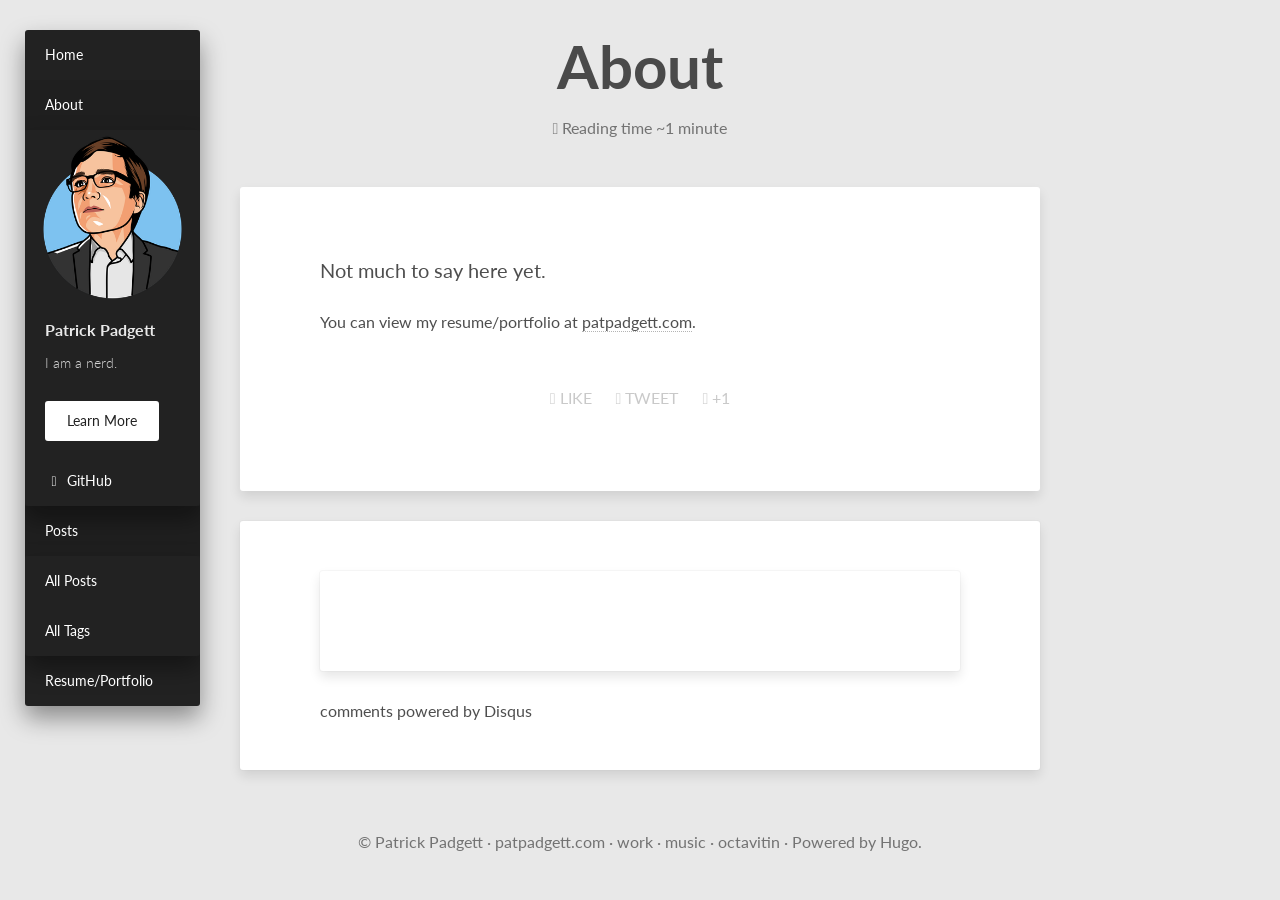
==== about/index.html @ c3d7267b "Add Hotjar (6780890)" ====
<!DOCTYPE html>
<!--[if lt IE 7]><html class="no-js lt-ie9 lt-ie8 lt-ie7" lang="en"> <![endif]-->
<!--[if (IE 7)&!(IEMobile)]><html class="no-js lt-ie9 lt-ie8" lang="en"><![endif]-->
<!--[if (IE 8)&!(IEMobile)]><html class="no-js lt-ie9" lang="en"><![endif]-->
<!--[if gt IE 8]><!--> <html class="no-js" lang="en"><!--<![endif]-->
<head>
<!-- Hotjar Tracking Code for blog.patpadgett.com -->
<script>
    (function(h,o,t,j,a,r){
        h.hj=h.hj||function(){(h.hj.q=h.hj.q||[]).push(arguments)};
        h._hjSettings={hjid:6780890,hjsv:6};
        a=o.getElementsByTagName('head')[0];
        r=o.createElement('script');r.async=1;
        r.src=t+h._hjSettings.hjid+j+h._hjSettings.hjsv;
        a.appendChild(r);
    })(window,document,'https://static.hotjar.com/c/hotjar-','.js?sv=');
</script>
<meta charset="utf-8">
<title>About &#8211; Crumpled notes in the wastebasket</title>
<meta name="description" content="Tech notes from Patrick Padgett: Linux, tmux and dotfiles, telecom billing mediation, corkscrew and infrastructure automation.">

    





<meta name="twitter:title" content="About">
<meta name="twitter:description" content="Tech notes from Patrick Padgett: Linux, tmux and dotfiles, telecom billing mediation, corkscrew and infrastructure automation.">




<meta property="og:type" content="article">
<meta property="og:title" content="About">
<meta property="og:description" content="Tech notes from Patrick Padgett: Linux, tmux and dotfiles, telecom billing mediation, corkscrew and infrastructure automation.">
<meta property="og:url" content="https://blog.patpadgett.com/about/">
<meta property="og:site_name" content="Crumpled notes in the wastebasket">
<meta property="og:locale" content="en-US" />


  <meta property="og:updated_time" content="2018-10-23T11:51:16-04:00"/>






<link rel="canonical" href="https://blog.patpadgett.com/about/">


<meta name="HandheldFriendly" content="True">
<meta name="MobileOptimized" content="320">
<meta name="viewport" content="width=device-width, initial-scale=1.0">


<link rel="stylesheet" href="/css/main.css">

<link href="//fonts.googleapis.com/css?family=Lato:300,400,700,300italic,400italic" rel="stylesheet" type="text/css">

<meta http-equiv="cleartype" content="on">

<meta name="generator" content="Hugo 0.72.0" />

<script src="/js/vendor/modernizr-2.6.2.custom.min.js"></script>


<link rel="icon" href="/favicon.ico" sizes="32x32"><link rel="icon" type="image/png" sizes="512x512" href="/assets/icon-512.png"><link rel="apple-touch-icon" href="/assets/apple-touch-icon.png"></head>

<body id="page" >
<nav id="dl-menu" class="dl-menuwrapper" role="navigation" style="display:inline-block">
	<button class="dl-trigger">Open Menu</button>
	<ul class="dl-menu">
		<li><a href="/">Home</a></li>
		<li>
			<a href="#">About</a>
			<ul class="dl-submenu">
			
				<li>
					
					<img src="/images/patpadgett.png" alt="Patrick Padgett's photo" class="author-photo">
					
					<h4>Patrick Padgett</h4>
					<p>I am a nerd.</p>
				</li>
				<li><a href="/about/"><span class="btn btn-inverse">Learn More</span></a></li>
				
				
				
				
				
				<li>
					<a href="https://github.com/patpadgett"><i class="fa fa-fw fa-github"></i> GitHub</a>
				</li>
				
				
				
				
			
			</ul>
		</li>
		<li>
			<a href="#">Posts</a>
			<ul class="dl-submenu">
				<li><a href="/posts/">All Posts</a></li>
				<li><a href="/tags/">All Tags</a></li>
			</ul>
		</li>
		
	    <li><a href="https://patpadgett.com/" target="_blank">Resume/Portfolio</a></li>
	  
	</ul>
</nav>

 

<div id="main" role="main">
  <article class="hentry">
    <header class="header-title">
      <div class="header-title-wrap">
        
          <h1 class="entry-title"><a href="/about/" rel="bookmark" title="About">About</a></h1>
        
        
        
      <p class="entry-reading-time">
        <i class="fa fa-clock-o"></i>
        Reading time ~1 minute
    </p>
    
      </div>
    </header>
    <div class="entry-content">
      <p>Not much to say here yet.</p>
<p>You can view my resume/portfolio at <a href="https://patpadgett.com/">patpadgett.com</a>.</p>

      <footer class="entry-meta">
          
        
        <div class="social-share">
  <ul class="socialcount socialcount-small inline-list">
    <li class="facebook"><a href="https://www.facebook.com/sharer/sharer.php?u=http%3a%2f%2fblog.patpadgett.com%2fabout%2f" target="_blank" title="Share on Facebook"><span class="count"><i class="fa fa-facebook-square"></i> Like</span></a></li>
    <li class="twitter"><a href="https://twitter.com/intent/tweet?text=http%3a%2f%2fblog.patpadgett.com%2fabout%2f" target="_blank" title="Share on Twitter"><span class="count"><i class="fa fa-twitter-square"></i> Tweet</span></a></li>
    <li class="googleplus"><a href="https://plus.google.com/share?url=http%3a%2f%2fblog.patpadgett.com%2fabout%2f" target="_blank" title="Share on Google Plus"><span class="count"><i class="fa fa-google-plus-square"></i> +1</span></a></li>
  </ul>
</div>

      </footer>
    </div>
    
    <section id="disqus_thread"><div id="disqus_thread"></div>
<script type="text/javascript">

(function() {
    
    
    if (window.location.hostname == "localhost")
        return;

    var dsq = document.createElement('script'); dsq.type = 'text/javascript'; dsq.async = true;
    var disqus_shortname = 'hpstrhugo';
    dsq.src = '//' + disqus_shortname + '.disqus.com/embed.js';
    (document.getElementsByTagName('head')[0] || document.getElementsByTagName('body')[0]).appendChild(dsq);
})();
</script>
<noscript>Please enable JavaScript to view the <a href="http://disqus.com/?ref_noscript">comments powered by Disqus.</a></noscript>
<a href="http://disqus.com/" class="dsq-brlink">comments powered by <span class="logo-disqus">Disqus</span></a>
</section>
    
  </article>
</div>

<div class="footer-wrapper">
  <footer role="contentinfo">
    <span>&copy; Patrick Padgett &middot; <a href="https://patpadgett.com/">patpadgett.com</a> &middot; <a href="https://work.patpadgett.com/">work</a> &middot; <a href="https://music.patpadgett.com/">music</a> &middot; <a href="https://octavitin.patpadgett.com/">octavitin</a> &middot; Powered by <a href="https://gohugo.io/" rel="nofollow">Hugo</a>.</span>

  </footer>
</div>

<script src="//ajax.googleapis.com/ajax/libs/jquery/1.9.1/jquery.min.js"></script>
<script>window.jQuery || document.write('<script src="\/js\/vendor\/jquery-1.9.1.min.js"><\/script>')</script>
<script src="/js/scripts.min.js"></script>



</body>
</html>
---- css/main.css ----
@charset "UTF-8";
/*
 *
 *  HPSTR
 *
 *  Designer: Michael Rose
 *  Twitter: http://twitter.com/mmistakes
 *
*/
/* ==========================================================================
   SCSS Variables
   ========================================================================== */
/* 
   Page
   ========================================================================== */
/* 
   Typography
   ========================================================================== */
body {
  margin-top: 26px;
  font-size: 16px; }

/* 
   Colors
   ========================================================================== */
/* 
   Screen sizes
   ========================================================================== */
/* ==========================================================================
   Mixins
   ========================================================================== */
/* 
   Utility mixins
   ========================================================================== */
/* clearfix */
/* Webkit-style focus */
/* Center-align a block level element */
/* 
   Typography mixins
   ========================================================================== */
/* Full-fat vertical rhythm */
/* Just the REMs */
/* Just font-size and line-height */
/* Ellipsis */
/* 
   Visibility
   ========================================================================== */
/* For image replacement */
/* Hide from visual and speaking browsers */
.hidden {
  display: none;
  visibility: hidden; }

/* Hide but maintain layout */
/* Hidden but available to speaking browsers */
/* Make visuallyhidden focusable with a keyboard */
.visuallyhidden.focusable:active,
.visuallyhidden.focusable:focus {
  position: static;
  clip: auto;
  height: auto;
  width: auto;
  margin: 0;
  overflow: visible; }

/* ==========================================================================
   Reset CSS
   Adapted from http://github.com/necolas/normalize.css
   ========================================================================== */
*, *:after, *:before {
  -webkit-box-sizing: border-box;
  -moz-box-sizing: border-box;
  box-sizing: border-box; }

article,
aside,
details,
figcaption,
figure,
footer,
header,
hgroup,
nav,
section {
  display: block; }

audio,
canvas,
video {
  display: inline-block;
  *display: inline;
  *zoom: 1; }

audio:not([controls]) {
  display: none; }

html {
  font-size: 100%;
  -webkit-text-size-adjust: 100%;
  -ms-text-size-adjust: 100%; }

a:focus {
  outline: thin dotted #333;
  outline: 5px auto -webkit-focus-ring-color;
  outline-offset: -2px; }

a:hover,
a:active {
  outline: 0; }

sub,
sup {
  position: relative;
  font-size: 75%;
  line-height: 0;
  vertical-align: baseline; }

sup {
  top: -0.5em; }

sub {
  bottom: -0.25em; }

blockquote {
  margin: 0; }

img {
  /* Responsive images (ensure images don't scale beyond their parents) */
  max-width: 100%;
  /* Part 1: Set a maxium relative to the parent */
  width: auto\9;
  /* IE7-8 need help adjusting responsive images */
  height: auto;
  /* Part 2: Scale the height according to the width, otherwise you get stretching */
  vertical-align: middle;
  border: 0;
  -ms-interpolation-mode: bicubic; }

table {
  width: 100%; }

#map_canvas img,
.google-maps img {
  max-width: none; }

button,
input,
select,
textarea {
  margin: 0;
  font-size: 100%;
  vertical-align: middle; }

button,
input {
  *overflow: visible;
  line-height: normal; }

button::-moz-focus-inner,
input::-moz-focus-inner {
  padding: 0;
  border: 0; }

button,
html input[type="button"],
input[type="reset"],
input[type="submit"] {
  -webkit-appearance: button;
  cursor: pointer; }

label,
select,
button,
input[type="button"],
input[type="reset"],
input[type="submit"],
input[type="radio"],
input[type="checkbox"] {
  cursor: pointer; }

input[type="search"] {
  box-sizing: content-box;
  -webkit-appearance: textfield; }

input[type="search"]::-webkit-search-decoration,
input[type="search"]::-webkit-search-cancel-button {
  -webkit-appearance: none; }

textarea {
  overflow: auto;
  vertical-align: top; }

/*!
 *  Font Awesome 4.5.0 by @davegandy - http://fontawesome.io - @fontawesome
 *  License - http://fontawesome.io/license (Font: SIL OFL 1.1, CSS: MIT License)
 */
/* FONT PATH
 * -------------------------- */
@font-face {
  font-family: 'FontAwesome';
  src: url("../fonts/fontawesome-webfont.eot?v=4.5.0");
  src: url("../fonts/fontawesome-webfont.eot?#iefix&v=4.5.0") format("embedded-opentype"), url("../fonts/fontawesome-webfont.woff2?v=4.5.0") format("woff2"), url("../fonts/fontawesome-webfont.woff?v=4.5.0") format("woff"), url("../fonts/fontawesome-webfont.ttf?v=4.5.0") format("truetype"), url("../fonts/fontawesome-webfont.svg?v=4.5.0#fontawesomeregular") format("svg");
  font-weight: normal;
  font-style: normal; }
.fa {
  display: inline-block;
  font: normal normal normal 14px/1 FontAwesome;
  font-size: inherit;
  text-rendering: auto;
  -webkit-font-smoothing: antialiased;
  -moz-osx-font-smoothing: grayscale; }

/* makes the font 33% larger relative to the icon container */
.fa-lg {
  font-size: 1.33333em;
  line-height: 0.75em;
  vertical-align: -15%; }

.fa-2x {
  font-size: 2em; }

.fa-3x {
  font-size: 3em; }

.fa-4x {
  font-size: 4em; }

.fa-5x {
  font-size: 5em; }

.fa-fw {
  width: 1.28571em;
  text-align: center; }

.fa-ul {
  padding-left: 0;
  margin-left: 2.14286em;
  list-style-type: none; }
  .fa-ul > li {
    position: relative; }

.fa-li {
  position: absolute;
  left: -2.14286em;
  width: 2.14286em;
  top: 0.14286em;
  text-align: center; }
  .fa-li.fa-lg {
    left: -1.85714em; }

.fa-border {
  padding: .2em .25em .15em;
  border: solid 0.08em #eee;
  border-radius: .1em; }

.fa-pull-left {
  float: left; }

.fa-pull-right {
  float: right; }

.fa.fa-pull-left {
  margin-right: .3em; }
.fa.fa-pull-right {
  margin-left: .3em; }

/* Deprecated as of 4.4.0 */
.pull-right {
  float: right; }

.pull-left {
  float: left; }

.fa.pull-left {
  margin-right: .3em; }
.fa.pull-right {
  margin-left: .3em; }

.fa-spin {
  -webkit-animation: fa-spin 2s infinite linear;
  animation: fa-spin 2s infinite linear; }

.fa-pulse {
  -webkit-animation: fa-spin 1s infinite steps(8);
  animation: fa-spin 1s infinite steps(8); }

@-webkit-keyframes fa-spin {
  0% {
    -webkit-transform: rotate(0deg);
    transform: rotate(0deg); }
  100% {
    -webkit-transform: rotate(359deg);
    transform: rotate(359deg); } }
@keyframes fa-spin {
  0% {
    -webkit-transform: rotate(0deg);
    transform: rotate(0deg); }
  100% {
    -webkit-transform: rotate(359deg);
    transform: rotate(359deg); } }
.fa-rotate-90 {
  filter: progid:DXImageTransform.Microsoft.BasicImage(rotation=1);
  -webkit-transform: rotate(90deg);
  -ms-transform: rotate(90deg);
  transform: rotate(90deg); }

.fa-rotate-180 {
  filter: progid:DXImageTransform.Microsoft.BasicImage(rotation=2);
  -webkit-transform: rotate(180deg);
  -ms-transform: rotate(180deg);
  transform: rotate(180deg); }

.fa-rotate-270 {
  filter: progid:DXImageTransform.Microsoft.BasicImage(rotation=3);
  -webkit-transform: rotate(270deg);
  -ms-transform: rotate(270deg);
  transform: rotate(270deg); }

.fa-flip-horizontal {
  filter: progid:DXImageTransform.Microsoft.BasicImage(rotation=0);
  -webkit-transform: scale(-1, 1);
  -ms-transform: scale(-1, 1);
  transform: scale(-1, 1); }

.fa-flip-vertical {
  filter: progid:DXImageTransform.Microsoft.BasicImage(rotation=2);
  -webkit-transform: scale(1, -1);
  -ms-transform: scale(1, -1);
  transform: scale(1, -1); }

:root .fa-rotate-90,
:root .fa-rotate-180,
:root .fa-rotate-270,
:root .fa-flip-horizontal,
:root .fa-flip-vertical {
  filter: none; }

.fa-stack {
  position: relative;
  display: inline-block;
  width: 2em;
  height: 2em;
  line-height: 2em;
  vertical-align: middle; }

.fa-stack-1x, .fa-stack-2x {
  position: absolute;
  left: 0;
  width: 100%;
  text-align: center; }

.fa-stack-1x {
  line-height: inherit; }

.fa-stack-2x {
  font-size: 2em; }

.fa-inverse {
  color: #fff; }

/* Font Awesome uses the Unicode Private Use Area (PUA) to ensure screen
   readers do not read off random characters that represent icons */
.fa-glass:before {
  content: ""; }

.fa-music:before {
  content: ""; }

.fa-search:before {
  content: ""; }

.fa-envelope-o:before {
  content: ""; }

.fa-heart:before {
  content: ""; }

.fa-star:before {
  content: ""; }

.fa-star-o:before {
  content: ""; }

.fa-user:before {
  content: ""; }

.fa-film:before {
  content: ""; }

.fa-th-large:before {
  content: ""; }

.fa-th:before {
  content: ""; }

.fa-th-list:before {
  content: ""; }

.fa-check:before {
  content: ""; }

.fa-remove:before,
.fa-close:before,
.fa-times:before {
  content: ""; }

.fa-search-plus:before {
  content: ""; }

.fa-search-minus:before {
  content: ""; }

.fa-power-off:before {
  content: ""; }

.fa-signal:before {
  content: ""; }

.fa-gear:before,
.fa-cog:before {
  content: ""; }

.fa-trash-o:before {
  content: ""; }

.fa-home:before {
  content: ""; }

.fa-file-o:before {
  content: ""; }

.fa-clock-o:before {
  content: ""; }

.fa-road:before {
  content: ""; }

.fa-download:before {
  content: ""; }

.fa-arrow-circle-o-down:before {
  content: ""; }

.fa-arrow-circle-o-up:before {
  content: ""; }

.fa-inbox:before {
  content: ""; }

.fa-play-circle-o:before {
  content: ""; }

.fa-rotate-right:before,
.fa-repeat:before {
  content: ""; }

.fa-refresh:before {
  content: ""; }

.fa-list-alt:before {
  content: ""; }

.fa-lock:before {
  content: ""; }

.fa-flag:before {
  content: ""; }

.fa-headphones:before {
  content: ""; }

.fa-volume-off:before {
  content: ""; }

.fa-volume-down:before {
  content: ""; }

.fa-volume-up:before {
  content: ""; }

.fa-qrcode:before {
  content: ""; }

.fa-barcode:before {
  content: ""; }

.fa-tag:before {
  content: ""; }

.fa-tags:before {
  content: ""; }

.fa-book:before {
  content: ""; }

.fa-bookmark:before {
  content: ""; }

.fa-print:before {
  content: ""; }

.fa-camera:before {
  content: ""; }

.fa-font:before {
  content: ""; }

.fa-bold:before {
  content: ""; }

.fa-italic:before {
  content: ""; }

.fa-text-height:before {
  content: ""; }

.fa-text-width:before {
  content: ""; }

.fa-align-left:before {
  content: ""; }

.fa-align-center:before {
  content: ""; }

.fa-align-right:before {
  content: ""; }

.fa-align-justify:before {
  content: ""; }

.fa-list:before {
  content: ""; }

.fa-dedent:before,
.fa-outdent:before {
  content: ""; }

.fa-indent:before {
  content: ""; }

.fa-video-camera:before {
  content: ""; }

.fa-photo:before,
.fa-image:before,
.fa-picture-o:before {
  content: ""; }

.fa-pencil:before {
  content: ""; }

.fa-map-marker:before {
  content: ""; }

.fa-adjust:before {
  content: ""; }

.fa-tint:before {
  content: ""; }

.fa-edit:before,
.fa-pencil-square-o:before {
  content: ""; }

.fa-share-square-o:before {
  content: ""; }

.fa-check-square-o:before {
  content: ""; }

.fa-arrows:before {
  content: ""; }

.fa-step-backward:before {
  content: ""; }

.fa-fast-backward:before {
  content: ""; }

.fa-backward:before {
  content: ""; }

.fa-play:before {
  content: ""; }

.fa-pause:before {
  content: ""; }

.fa-stop:before {
  content: ""; }

.fa-forward:before {
  content: ""; }

.fa-fast-forward:before {
  content: ""; }

.fa-step-forward:before {
  content: ""; }

.fa-eject:before {
  content: ""; }

.fa-chevron-left:before {
  content: ""; }

.fa-chevron-right:before {
  content: ""; }

.fa-plus-circle:before {
  content: ""; }

.fa-minus-circle:before {
  content: ""; }

.fa-times-circle:before {
  content: ""; }

.fa-check-circle:before {
  content: ""; }

.fa-question-circle:before {
  content: ""; }

.fa-info-circle:before {
  content: ""; }

.fa-crosshairs:before {
  content: ""; }

.fa-times-circle-o:before {
  content: ""; }

.fa-check-circle-o:before {
  content: ""; }

.fa-ban:before {
  content: ""; }

.fa-arrow-left:before {
  content: ""; }

.fa-arrow-right:before {
  content: ""; }

.fa-arrow-up:before {
  content: ""; }

.fa-arrow-down:before {
  content: ""; }

.fa-mail-forward:before,
.fa-share:before {
  content: ""; }

.fa-expand:before {
  content: ""; }

.fa-compress:before {
  content: ""; }

.fa-plus:before {
  content: ""; }

.fa-minus:before {
  content: ""; }

.fa-asterisk:before {
  content: ""; }

.fa-exclamation-circle:before {
  content: ""; }

.fa-gift:before {
  content: ""; }

.fa-leaf:before {
  content: ""; }

.fa-fire:before {
  content: ""; }

.fa-eye:before {
  content: ""; }

.fa-eye-slash:before {
  content: ""; }

.fa-warning:before,
.fa-exclamation-triangle:before {
  content: ""; }

.fa-plane:before {
  content: ""; }

.fa-calendar:before {
  content: ""; }

.fa-random:before {
  content: ""; }

.fa-comment:before {
  content: ""; }

.fa-magnet:before {
  content: ""; }

.fa-chevron-up:before {
  content: ""; }

.fa-chevron-down:before {
  content: ""; }

.fa-retweet:before {
  content: ""; }

.fa-shopping-cart:before {
  content: ""; }

.fa-folder:before {
  content: ""; }

.fa-folder-open:before {
  content: ""; }

.fa-arrows-v:before {
  content: ""; }

.fa-arrows-h:before {
  content: ""; }

.fa-bar-chart-o:before,
.fa-bar-chart:before {
  content: ""; }

.fa-twitter-square:before {
  content: ""; }

.fa-facebook-square:before {
  content: ""; }

.fa-camera-retro:before {
  content: ""; }

.fa-key:before {
  content: ""; }

.fa-gears:before,
.fa-cogs:before {
  content: ""; }

.fa-comments:before {
  content: ""; }

.fa-thumbs-o-up:before {
  content: ""; }

.fa-thumbs-o-down:before {
  content: ""; }

.fa-star-half:before {
  content: ""; }

.fa-heart-o:before {
  content: ""; }

.fa-sign-out:before {
  content: ""; }

.fa-linkedin-square:before {
  content: ""; }

.fa-thumb-tack:before {
  content: ""; }

.fa-external-link:before {
  content: ""; }

.fa-sign-in:before {
  content: ""; }

.fa-trophy:before {
  content: ""; }

.fa-github-square:before {
  content: ""; }

.fa-upload:before {
  content: ""; }

.fa-lemon-o:before {
  content: ""; }

.fa-phone:before {
  content: ""; }

.fa-square-o:before {
  content: ""; }

.fa-bookmark-o:before {
  content: ""; }

.fa-phone-square:before {
  content: ""; }

.fa-twitter:before {
  content: ""; }

.fa-facebook-f:before,
.fa-facebook:before {
  content: ""; }

.fa-github:before {
  content: ""; }

.fa-unlock:before {
  content: ""; }

.fa-credit-card:before {
  content: ""; }

.fa-feed:before,
.fa-rss:before {
  content: ""; }

.fa-hdd-o:before {
  content: ""; }

.fa-bullhorn:before {
  content: ""; }

.fa-bell:before {
  content: ""; }

.fa-certificate:before {
  content: ""; }

.fa-hand-o-right:before {
  content: ""; }

.fa-hand-o-left:before {
  content: ""; }

.fa-hand-o-up:before {
  content: ""; }

.fa-hand-o-down:before {
  content: ""; }

.fa-arrow-circle-left:before {
  content: ""; }

.fa-arrow-circle-right:before {
  content: ""; }

.fa-arrow-circle-up:before {
  content: ""; }

.fa-arrow-circle-down:before {
  content: ""; }

.fa-globe:before {
  content: ""; }

.fa-wrench:before {
  content: ""; }

.fa-tasks:before {
  content: ""; }

.fa-filter:before {
  content: ""; }

.fa-briefcase:before {
  content: ""; }

.fa-arrows-alt:before {
  content: ""; }

.fa-group:before,
.fa-users:before {
  content: ""; }

.fa-chain:before,
.fa-link:before {
  content: ""; }

.fa-cloud:before {
  content: ""; }

.fa-flask:before {
  content: ""; }

.fa-cut:before,
.fa-scissors:before {
  content: ""; }

.fa-copy:before,
.fa-files-o:before {
  content: ""; }

.fa-paperclip:before {
  content: ""; }

.fa-save:before,
.fa-floppy-o:before {
  content: ""; }

.fa-square:before {
  content: ""; }

.fa-navicon:before,
.fa-reorder:before,
.fa-bars:before {
  content: ""; }

.fa-list-ul:before {
  content: ""; }

.fa-list-ol:before {
  content: ""; }

.fa-strikethrough:before {
  content: ""; }

.fa-underline:before {
  content: ""; }

.fa-table:before {
  content: ""; }

.fa-magic:before {
  content: ""; }

.fa-truck:before {
  content: ""; }

.fa-pinterest:before {
  content: ""; }

.fa-pinterest-square:before {
  content: ""; }

.fa-google-plus-square:before {
  content: ""; }

.fa-google-plus:before {
  content: ""; }

.fa-money:before {
  content: ""; }

.fa-caret-down:before {
  content: ""; }

.fa-caret-up:before {
  content: ""; }

.fa-caret-left:before {
  content: ""; }

.fa-caret-right:before {
  content: ""; }

.fa-columns:before {
  content: ""; }

.fa-unsorted:before,
.fa-sort:before {
  content: ""; }

.fa-sort-down:before,
.fa-sort-desc:before {
  content: ""; }

.fa-sort-up:before,
.fa-sort-asc:before {
  content: ""; }

.fa-envelope:before {
  content: ""; }

.fa-linkedin:before {
  content: ""; }

.fa-rotate-left:before,
.fa-undo:before {
  content: ""; }

.fa-legal:before,
.fa-gavel:before {
  content: ""; }

.fa-dashboard:before,
.fa-tachometer:before {
  content: ""; }

.fa-comment-o:before {
  content: ""; }

.fa-comments-o:before {
  content: ""; }

.fa-flash:before,
.fa-bolt:before {
  content: ""; }

.fa-sitemap:before {
  content: ""; }

.fa-umbrella:before {
  content: ""; }

.fa-paste:before,
.fa-clipboard:before {
  content: ""; }

.fa-lightbulb-o:before {
  content: ""; }

.fa-exchange:before {
  content: ""; }

.fa-cloud-download:before {
  content: ""; }

.fa-cloud-upload:before {
  content: ""; }

.fa-user-md:before {
  content: ""; }

.fa-stethoscope:before {
  content: ""; }

.fa-suitcase:before {
  content: ""; }

.fa-bell-o:before {
  content: ""; }

.fa-coffee:before {
  content: ""; }

.fa-cutlery:before {
  content: ""; }

.fa-file-text-o:before {
  content: ""; }

.fa-building-o:before {
  content: ""; }

.fa-hospital-o:before {
  content: ""; }

.fa-ambulance:before {
  content: ""; }

.fa-medkit:before {
  content: ""; }

.fa-fighter-jet:before {
  content: ""; }

.fa-beer:before {
  content: ""; }

.fa-h-square:before {
  content: ""; }

.fa-plus-square:before {
  content: ""; }

.fa-angle-double-left:before {
  content: ""; }

.fa-angle-double-right:before {
  content: ""; }

.fa-angle-double-up:before {
  content: ""; }

.fa-angle-double-down:before {
  content: ""; }

.fa-angle-left:before {
  content: ""; }

.fa-angle-right:before {
  content: ""; }

.fa-angle-up:before {
  content: ""; }

.fa-angle-down:before {
  content: ""; }

.fa-desktop:before {
  content: ""; }

.fa-laptop:before {
  content: ""; }

.fa-tablet:before {
  content: ""; }

.fa-mobile-phone:before,
.fa-mobile:before {
  content: ""; }

.fa-circle-o:before {
  content: ""; }

.fa-quote-left:before {
  content: ""; }

.fa-quote-right:before {
  content: ""; }

.fa-spinner:before {
  content: ""; }

.fa-circle:before {
  content: ""; }

.fa-mail-reply:before,
.fa-reply:before {
  content: ""; }

.fa-github-alt:before {
  content: ""; }

.fa-folder-o:before {
  content: ""; }

.fa-folder-open-o:before {
  content: ""; }

.fa-smile-o:before {
  content: ""; }

.fa-frown-o:before {
  content: ""; }

.fa-meh-o:before {
  content: ""; }

.fa-gamepad:before {
  content: ""; }

.fa-keyboard-o:before {
  content: ""; }

.fa-flag-o:before {
  content: ""; }

.fa-flag-checkered:before {
  content: ""; }

.fa-terminal:before {
  content: ""; }

.fa-code:before {
  content: ""; }

.fa-mail-reply-all:before,
.fa-reply-all:before {
  content: ""; }

.fa-star-half-empty:before,
.fa-star-half-full:before,
.fa-star-half-o:before {
  content: ""; }

.fa-location-arrow:before {
  content: ""; }

.fa-crop:before {
  content: ""; }

.fa-code-fork:before {
  content: ""; }

.fa-unlink:before,
.fa-chain-broken:before {
  content: ""; }

.fa-question:before {
  content: ""; }

.fa-info:before {
  content: ""; }

.fa-exclamation:before {
  content: ""; }

.fa-superscript:before {
  content: ""; }

.fa-subscript:before {
  content: ""; }

.fa-eraser:before {
  content: ""; }

.fa-puzzle-piece:before {
  content: ""; }

.fa-microphone:before {
  content: ""; }

.fa-microphone-slash:before {
  content: ""; }

.fa-shield:before {
  content: ""; }

.fa-calendar-o:before {
  content: ""; }

.fa-fire-extinguisher:before {
  content: ""; }

.fa-rocket:before {
  content: ""; }

.fa-maxcdn:before {
  content: ""; }

.fa-chevron-circle-left:before {
  content: ""; }

.fa-chevron-circle-right:before {
  content: ""; }

.fa-chevron-circle-up:before {
  content: ""; }

.fa-chevron-circle-down:before {
  content: ""; }

.fa-html5:before {
  content: ""; }

.fa-css3:before {
  content: ""; }

.fa-anchor:before {
  content: ""; }

.fa-unlock-alt:before {
  content: ""; }

.fa-bullseye:before {
  content: ""; }

.fa-ellipsis-h:before {
  content: ""; }

.fa-ellipsis-v:before {
  content: ""; }

.fa-rss-square:before {
  content: ""; }

.fa-play-circle:before {
  content: ""; }

.fa-ticket:before {
  content: ""; }

.fa-minus-square:before {
  content: ""; }

.fa-minus-square-o:before {
  content: ""; }

.fa-level-up:before {
  content: ""; }

.fa-level-down:before {
  content: ""; }

.fa-check-square:before {
  content: ""; }

.fa-pencil-square:before {
  content: ""; }

.fa-external-link-square:before {
  content: ""; }

.fa-share-square:before {
  content: ""; }

.fa-compass:before {
  content: ""; }

.fa-toggle-down:before,
.fa-caret-square-o-down:before {
  content: ""; }

.fa-toggle-up:before,
.fa-caret-square-o-up:before {
  content: ""; }

.fa-toggle-right:before,
.fa-caret-square-o-right:before {
  content: ""; }

.fa-euro:before,
.fa-eur:before {
  content: ""; }

.fa-gbp:before {
  content: ""; }

.fa-dollar:before,
.fa-usd:before {
  content: ""; }

.fa-rupee:before,
.fa-inr:before {
  content: ""; }

.fa-cny:before,
.fa-rmb:before,
.fa-yen:before,
.fa-jpy:before {
  content: ""; }

.fa-ruble:before,
.fa-rouble:before,
.fa-rub:before {
  content: ""; }

.fa-won:before,
.fa-krw:before {
  content: ""; }

.fa-bitcoin:before,
.fa-btc:before {
  content: ""; }

.fa-file:before {
  content: ""; }

.fa-file-text:before {
  content: ""; }

.fa-sort-alpha-asc:before {
  content: ""; }

.fa-sort-alpha-desc:before {
  content: ""; }

.fa-sort-amount-asc:before {
  content: ""; }

.fa-sort-amount-desc:before {
  content: ""; }

.fa-sort-numeric-asc:before {
  content: ""; }

.fa-sort-numeric-desc:before {
  content: ""; }

.fa-thumbs-up:before {
  content: ""; }

.fa-thumbs-down:before {
  content: ""; }

.fa-youtube-square:before {
  content: ""; }

.fa-youtube:before {
  content: ""; }

.fa-xing:before {
  content: ""; }

.fa-xing-square:before {
  content: ""; }

.fa-youtube-play:before {
  content: ""; }

.fa-dropbox:before {
  content: ""; }

.fa-stack-overflow:before {
  content: ""; }

.fa-instagram:before {
  content: ""; }

.fa-flickr:before {
  content: ""; }

.fa-adn:before {
  content: ""; }

.fa-bitbucket:before {
  content: ""; }

.fa-bitbucket-square:before {
  content: ""; }

.fa-tumblr:before {
  content: ""; }

.fa-tumblr-square:before {
  content: ""; }

.fa-long-arrow-down:before {
  content: ""; }

.fa-long-arrow-up:before {
  content: ""; }

.fa-long-arrow-left:before {
  content: ""; }

.fa-long-arrow-right:before {
  content: ""; }

.fa-apple:before {
  content: ""; }

.fa-windows:before {
  content: ""; }

.fa-android:before {
  content: ""; }

.fa-linux:before {
  content: ""; }

.fa-dribbble:before {
  content: ""; }

.fa-skype:before {
  content: ""; }

.fa-foursquare:before {
  content: ""; }

.fa-trello:before {
  content: ""; }

.fa-female:before {
  content: ""; }

.fa-male:before {
  content: ""; }

.fa-gittip:before,
.fa-gratipay:before {
  content: ""; }

.fa-sun-o:before {
  content: ""; }

.fa-moon-o:before {
  content: ""; }

.fa-archive:before {
  content: ""; }

.fa-bug:before {
  content: ""; }

.fa-vk:before {
  content: ""; }

.fa-weibo:before {
  content: ""; }

.fa-renren:before {
  content: ""; }

.fa-pagelines:before {
  content: ""; }

.fa-stack-exchange:before {
  content: ""; }

.fa-arrow-circle-o-right:before {
  content: ""; }

.fa-arrow-circle-o-left:before {
  content: ""; }

.fa-toggle-left:before,
.fa-caret-square-o-left:before {
  content: ""; }

.fa-dot-circle-o:before {
  content: ""; }

.fa-wheelchair:before {
  content: ""; }

.fa-vimeo-square:before {
  content: ""; }

.fa-turkish-lira:before,
.fa-try:before {
  content: ""; }

.fa-plus-square-o:before {
  content: ""; }

.fa-space-shuttle:before {
  content: ""; }

.fa-slack:before {
  content: ""; }

.fa-envelope-square:before {
  content: ""; }

.fa-wordpress:before {
  content: ""; }

.fa-openid:before {
  content: ""; }

.fa-institution:before,
.fa-bank:before,
.fa-university:before {
  content: ""; }

.fa-mortar-board:before,
.fa-graduation-cap:before {
  content: ""; }

.fa-yahoo:before {
  content: ""; }

.fa-google:before {
  content: ""; }

.fa-reddit:before {
  content: ""; }

.fa-reddit-square:before {
  content: ""; }

.fa-stumbleupon-circle:before {
  content: ""; }

.fa-stumbleupon:before {
  content: ""; }

.fa-delicious:before {
  content: ""; }

.fa-digg:before {
  content: ""; }

.fa-pied-piper:before {
  content: ""; }

.fa-pied-piper-alt:before {
  content: ""; }

.fa-drupal:before {
  content: ""; }

.fa-joomla:before {
  content: ""; }

.fa-language:before {
  content: ""; }

.fa-fax:before {
  content: ""; }

.fa-building:before {
  content: ""; }

.fa-child:before {
  content: ""; }

.fa-paw:before {
  content: ""; }

.fa-spoon:before {
  content: ""; }

.fa-cube:before {
  content: ""; }

.fa-cubes:before {
  content: ""; }

.fa-behance:before {
  content: ""; }

.fa-behance-square:before {
  content: ""; }

.fa-steam:before {
  content: ""; }

.fa-steam-square:before {
  content: ""; }

.fa-recycle:before {
  content: ""; }

.fa-automobile:before,
.fa-car:before {
  content: ""; }

.fa-cab:before,
.fa-taxi:before {
  content: ""; }

.fa-tree:before {
  content: ""; }

.fa-spotify:before {
  content: ""; }

.fa-deviantart:before {
  content: ""; }

.fa-soundcloud:before {
  content: ""; }

.fa-database:before {
  content: ""; }

.fa-file-pdf-o:before {
  content: ""; }

.fa-file-word-o:before {
  content: ""; }

.fa-file-excel-o:before {
  content: ""; }

.fa-file-powerpoint-o:before {
  content: ""; }

.fa-file-photo-o:before,
.fa-file-picture-o:before,
.fa-file-image-o:before {
  content: ""; }

.fa-file-zip-o:before,
.fa-file-archive-o:before {
  content: ""; }

.fa-file-sound-o:before,
.fa-file-audio-o:before {
  content: ""; }

.fa-file-movie-o:before,
.fa-file-video-o:before {
  content: ""; }

.fa-file-code-o:before {
  content: ""; }

.fa-vine:before {
  content: ""; }

.fa-codepen:before {
  content: ""; }

.fa-jsfiddle:before {
  content: ""; }

.fa-life-bouy:before,
.fa-life-buoy:before,
.fa-life-saver:before,
.fa-support:before,
.fa-life-ring:before {
  content: ""; }

.fa-circle-o-notch:before {
  content: ""; }

.fa-ra:before,
.fa-rebel:before {
  content: ""; }

.fa-ge:before,
.fa-empire:before {
  content: ""; }

.fa-git-square:before {
  content: ""; }

.fa-git:before {
  content: ""; }

.fa-y-combinator-square:before,
.fa-yc-square:before,
.fa-hacker-news:before {
  content: ""; }

.fa-tencent-weibo:before {
  content: ""; }

.fa-qq:before {
  content: ""; }

.fa-wechat:before,
.fa-weixin:before {
  content: ""; }

.fa-send:before,
.fa-paper-plane:before {
  content: ""; }

.fa-send-o:before,
.fa-paper-plane-o:before {
  content: ""; }

.fa-history:before {
  content: ""; }

.fa-circle-thin:before {
  content: ""; }

.fa-header:before {
  content: ""; }

.fa-paragraph:before {
  content: ""; }

.fa-sliders:before {
  content: ""; }

.fa-share-alt:before {
  content: ""; }

.fa-share-alt-square:before {
  content: ""; }

.fa-bomb:before {
  content: ""; }

.fa-soccer-ball-o:before,
.fa-futbol-o:before {
  content: ""; }

.fa-tty:before {
  content: ""; }

.fa-binoculars:before {
  content: ""; }

.fa-plug:before {
  content: ""; }

.fa-slideshare:before {
  content: ""; }

.fa-twitch:before {
  content: ""; }

.fa-yelp:before {
  content: ""; }

.fa-newspaper-o:before {
  content: ""; }

.fa-wifi:before {
  content: ""; }

.fa-calculator:before {
  content: ""; }

.fa-paypal:before {
  content: ""; }

.fa-google-wallet:before {
  content: ""; }

.fa-cc-visa:before {
  content: ""; }

.fa-cc-mastercard:before {
  content: ""; }

.fa-cc-discover:before {
  content: ""; }

.fa-cc-amex:before {
  content: ""; }

.fa-cc-paypal:before {
  content: ""; }

.fa-cc-stripe:before {
  content: ""; }

.fa-bell-slash:before {
  content: ""; }

.fa-bell-slash-o:before {
  content: ""; }

.fa-trash:before {
  content: ""; }

.fa-copyright:before {
  content: ""; }

.fa-at:before {
  content: ""; }

.fa-eyedropper:before {
  content: ""; }

.fa-paint-brush:before {
  content: ""; }

.fa-birthday-cake:before {
  content: ""; }

.fa-area-chart:before {
  content: ""; }

.fa-pie-chart:before {
  content: ""; }

.fa-line-chart:before {
  content: ""; }

.fa-lastfm:before {
  content: ""; }

.fa-lastfm-square:before {
  content: ""; }

.fa-toggle-off:before {
  content: ""; }

.fa-toggle-on:before {
  content: ""; }

.fa-bicycle:before {
  content: ""; }

.fa-bus:before {
  content: ""; }

.fa-ioxhost:before {
  content: ""; }

.fa-angellist:before {
  content: ""; }

.fa-cc:before {
  content: ""; }

.fa-shekel:before,
.fa-sheqel:before,
.fa-ils:before {
  content: ""; }

.fa-meanpath:before {
  content: ""; }

.fa-buysellads:before {
  content: ""; }

.fa-connectdevelop:before {
  content: ""; }

.fa-dashcube:before {
  content: ""; }

.fa-forumbee:before {
  content: ""; }

.fa-leanpub:before {
  content: ""; }

.fa-sellsy:before {
  content: ""; }

.fa-shirtsinbulk:before {
  content: ""; }

.fa-simplybuilt:before {
  content: ""; }

.fa-skyatlas:before {
  content: ""; }

.fa-cart-plus:before {
  content: ""; }

.fa-cart-arrow-down:before {
  content: ""; }

.fa-diamond:before {
  content: ""; }

.fa-ship:before {
  content: ""; }

.fa-user-secret:before {
  content: ""; }

.fa-motorcycle:before {
  content: ""; }

.fa-street-view:before {
  content: ""; }

.fa-heartbeat:before {
  content: ""; }

.fa-venus:before {
  content: ""; }

.fa-mars:before {
  content: ""; }

.fa-mercury:before {
  content: ""; }

.fa-intersex:before,
.fa-transgender:before {
  content: ""; }

.fa-transgender-alt:before {
  content: ""; }

.fa-venus-double:before {
  content: ""; }

.fa-mars-double:before {
  content: ""; }

.fa-venus-mars:before {
  content: ""; }

.fa-mars-stroke:before {
  content: ""; }

.fa-mars-stroke-v:before {
  content: ""; }

.fa-mars-stroke-h:before {
  content: ""; }

.fa-neuter:before {
  content: ""; }

.fa-genderless:before {
  content: ""; }

.fa-facebook-official:before {
  content: ""; }

.fa-pinterest-p:before {
  content: ""; }

.fa-whatsapp:before {
  content: ""; }

.fa-server:before {
  content: ""; }

.fa-user-plus:before {
  content: ""; }

.fa-user-times:before {
  content: ""; }

.fa-hotel:before,
.fa-bed:before {
  content: ""; }

.fa-viacoin:before {
  content: ""; }

.fa-train:before {
  content: ""; }

.fa-subway:before {
  content: ""; }

.fa-medium:before {
  content: ""; }

.fa-yc:before,
.fa-y-combinator:before {
  content: ""; }

.fa-optin-monster:before {
  content: ""; }

.fa-opencart:before {
  content: ""; }

.fa-expeditedssl:before {
  content: ""; }

.fa-battery-4:before,
.fa-battery-full:before {
  content: ""; }

.fa-battery-3:before,
.fa-battery-three-quarters:before {
  content: ""; }

.fa-battery-2:before,
.fa-battery-half:before {
  content: ""; }

.fa-battery-1:before,
.fa-battery-quarter:before {
  content: ""; }

.fa-battery-0:before,
.fa-battery-empty:before {
  content: ""; }

.fa-mouse-pointer:before {
  content: ""; }

.fa-i-cursor:before {
  content: ""; }

.fa-object-group:before {
  content: ""; }

.fa-object-ungroup:before {
  content: ""; }

.fa-sticky-note:before {
  content: ""; }

.fa-sticky-note-o:before {
  content: ""; }

.fa-cc-jcb:before {
  content: ""; }

.fa-cc-diners-club:before {
  content: ""; }

.fa-clone:before {
  content: ""; }

.fa-balance-scale:before {
  content: ""; }

.fa-hourglass-o:before {
  content: ""; }

.fa-hourglass-1:before,
.fa-hourglass-start:before {
  content: ""; }

.fa-hourglass-2:before,
.fa-hourglass-half:before {
  content: ""; }

.fa-hourglass-3:before,
.fa-hourglass-end:before {
  content: ""; }

.fa-hourglass:before {
  content: ""; }

.fa-hand-grab-o:before,
.fa-hand-rock-o:before {
  content: ""; }

.fa-hand-stop-o:before,
.fa-hand-paper-o:before {
  content: ""; }

.fa-hand-scissors-o:before {
  content: ""; }

.fa-hand-lizard-o:before {
  content: ""; }

.fa-hand-spock-o:before {
  content: ""; }

.fa-hand-pointer-o:before {
  content: ""; }

.fa-hand-peace-o:before {
  content: ""; }

.fa-trademark:before {
  content: ""; }

.fa-registered:before {
  content: ""; }

.fa-creative-commons:before {
  content: ""; }

.fa-gg:before {
  content: ""; }

.fa-gg-circle:before {
  content: ""; }

.fa-tripadvisor:before {
  content: ""; }

.fa-odnoklassniki:before {
  content: ""; }

.fa-odnoklassniki-square:before {
  content: ""; }

.fa-get-pocket:before {
  content: ""; }

.fa-wikipedia-w:before {
  content: ""; }

.fa-safari:before {
  content: ""; }

.fa-chrome:before {
  content: ""; }

.fa-firefox:before {
  content: ""; }

.fa-opera:before {
  content: ""; }

.fa-internet-explorer:before {
  content: ""; }

.fa-tv:before,
.fa-television:before {
  content: ""; }

.fa-contao:before {
  content: ""; }

.fa-500px:before {
  content: ""; }

.fa-amazon:before {
  content: ""; }

.fa-calendar-plus-o:before {
  content: ""; }

.fa-calendar-minus-o:before {
  content: ""; }

.fa-calendar-times-o:before {
  content: ""; }

.fa-calendar-check-o:before {
  content: ""; }

.fa-industry:before {
  content: ""; }

.fa-map-pin:before {
  content: ""; }

.fa-map-signs:before {
  content: ""; }

.fa-map-o:before {
  content: ""; }

.fa-map:before {
  content: ""; }

.fa-commenting:before {
  content: ""; }

.fa-commenting-o:before {
  content: ""; }

.fa-houzz:before {
  content: ""; }

.fa-vimeo:before {
  content: ""; }

.fa-black-tie:before {
  content: ""; }

.fa-fonticons:before {
  content: ""; }

.fa-reddit-alien:before {
  content: ""; }

.fa-edge:before {
  content: ""; }

.fa-credit-card-alt:before {
  content: ""; }

.fa-codiepie:before {
  content: ""; }

.fa-modx:before {
  content: ""; }

.fa-fort-awesome:before {
  content: ""; }

.fa-usb:before {
  content: ""; }

.fa-product-hunt:before {
  content: ""; }

.fa-mixcloud:before {
  content: ""; }

.fa-scribd:before {
  content: ""; }

.fa-pause-circle:before {
  content: ""; }

.fa-pause-circle-o:before {
  content: ""; }

.fa-stop-circle:before {
  content: ""; }

.fa-stop-circle-o:before {
  content: ""; }

.fa-shopping-bag:before {
  content: ""; }

.fa-shopping-basket:before {
  content: ""; }

.fa-hashtag:before {
  content: ""; }

.fa-bluetooth:before {
  content: ""; }

.fa-bluetooth-b:before {
  content: ""; }

.fa-percent:before {
  content: ""; }

/* Magnific Popup CSS */
.mfp-counter {
  font-family: serif; }

.mfp-bg {
  top: 0;
  left: 0;
  width: 100%;
  height: 100%;
  z-index: 1042;
  overflow: hidden;
  position: fixed;
  background: #000;
  opacity: 0.8;
  filter: alpha(opacity=80); }

.mfp-wrap {
  top: 0;
  left: 0;
  width: 100%;
  height: 100%;
  z-index: 1043;
  position: fixed;
  outline: none !important;
  -webkit-backface-visibility: hidden; }

.mfp-container {
  text-align: center;
  position: absolute;
  width: 100%;
  height: 100%;
  left: 0;
  top: 0;
  padding: 0 8px;
  -webkit-box-sizing: border-box;
  -moz-box-sizing: border-box;
  box-sizing: border-box; }

.mfp-container:before {
  content: '';
  display: inline-block;
  height: 100%;
  vertical-align: middle; }

.mfp-align-top .mfp-container:before {
  display: none; }

.mfp-content {
  position: relative;
  display: inline-block;
  vertical-align: middle;
  margin: 0 auto;
  text-align: left;
  z-index: 1045; }

.mfp-inline-holder .mfp-content,
.mfp-ajax-holder .mfp-content {
  width: 100%;
  cursor: auto; }

.mfp-ajax-cur {
  cursor: progress; }

.mfp-zoom-out-cur, .mfp-zoom-out-cur .mfp-image-holder .mfp-close {
  cursor: -moz-zoom-out;
  cursor: -webkit-zoom-out;
  cursor: zoom-out; }

.mfp-zoom {
  cursor: pointer;
  cursor: -webkit-zoom-in;
  cursor: -moz-zoom-in;
  cursor: zoom-in; }

.mfp-auto-cursor .mfp-content {
  cursor: auto; }

.mfp-close,
.mfp-arrow,
.mfp-preloader,
.mfp-counter {
  -webkit-user-select: none;
  -moz-user-select: none;
  user-select: none; }

.mfp-loading.mfp-figure {
  display: none; }

.mfp-hide {
  display: none !important; }

.mfp-preloader {
  color: #CCC;
  position: absolute;
  top: 50%;
  width: auto;
  text-align: center;
  margin-top: -0.8em;
  left: 8px;
  right: 8px;
  z-index: 1044; }
  .mfp-preloader a {
    color: #CCC; }
    .mfp-preloader a:hover {
      color: #fff; }

.mfp-s-ready .mfp-preloader {
  display: none; }

.mfp-s-error .mfp-content {
  display: none; }

button.mfp-close, button.mfp-arrow {
  overflow: visible;
  cursor: pointer;
  background: transparent;
  border: 0;
  -webkit-appearance: none;
  display: block;
  outline: none;
  padding: 0;
  z-index: 1046;
  -webkit-box-shadow: none;
  box-shadow: none; }
button::-moz-focus-inner {
  padding: 0;
  border: 0; }

.mfp-close {
  width: 44px;
  height: 44px;
  line-height: 44px;
  position: absolute;
  right: 0;
  top: 0;
  text-decoration: none;
  text-align: center;
  opacity: 1;
  filter: alpha(opacity=100);
  padding: 0 0 18px 10px;
  color: #fff;
  font-style: normal;
  font-size: 28px;
  font-family: Arial, Baskerville, monospace; }
  .mfp-close:hover, .mfp-close:focus {
    opacity: 1;
    filter: alpha(opacity=100); }
  .mfp-close:active {
    top: 1px; }

.mfp-close-btn-in .mfp-close {
  color: #fff; }

.mfp-image-holder .mfp-close,
.mfp-iframe-holder .mfp-close {
  color: #fff;
  right: -6px;
  text-align: right;
  padding-right: 6px;
  width: 100%; }

.mfp-counter {
  position: absolute;
  top: 0;
  right: 0;
  color: #CCC;
  font-size: 12px;
  line-height: 18px; }

.mfp-arrow {
  position: absolute;
  opacity: 1;
  filter: alpha(opacity=100);
  margin: 0;
  top: 50%;
  margin-top: -55px;
  padding: 0;
  width: 90px;
  height: 110px;
  -webkit-tap-highlight-color: transparent; }
  .mfp-arrow:active {
    margin-top: -54px; }
  .mfp-arrow:hover, .mfp-arrow:focus {
    opacity: 1;
    filter: alpha(opacity=100); }
  .mfp-arrow:before, .mfp-arrow:after,
  .mfp-arrow .mfp-b,
  .mfp-arrow .mfp-a {
    content: '';
    display: block;
    width: 0;
    height: 0;
    position: absolute;
    left: 0;
    top: 0;
    margin-top: 35px;
    margin-left: 35px;
    border: medium inset transparent; }
  .mfp-arrow:after,
  .mfp-arrow .mfp-a {
    border-top-width: 13px;
    border-bottom-width: 13px;
    top: 8px; }
  .mfp-arrow:before,
  .mfp-arrow .mfp-b {
    border-top-width: 21px;
    border-bottom-width: 21px;
    opacity: 0.7; }

.mfp-arrow-left {
  left: 0; }
  .mfp-arrow-left:after,
  .mfp-arrow-left .mfp-a {
    border-right: 17px solid #fff;
    margin-left: 31px; }
  .mfp-arrow-left:before,
  .mfp-arrow-left .mfp-b {
    margin-left: 25px;
    border-right: 27px solid #fff; }

.mfp-arrow-right {
  right: 0; }
  .mfp-arrow-right:after,
  .mfp-arrow-right .mfp-a {
    border-left: 17px solid #fff;
    margin-left: 39px; }
  .mfp-arrow-right:before,
  .mfp-arrow-right .mfp-b {
    border-left: 27px solid #fff; }

.mfp-iframe-holder {
  padding-top: 40px;
  padding-bottom: 40px; }
  .mfp-iframe-holder .mfp-content {
    line-height: 0;
    width: 100%;
    max-width: 900px; }
  .mfp-iframe-holder .mfp-close {
    top: -40px; }

.mfp-iframe-scaler {
  width: 100%;
  height: 0;
  overflow: hidden;
  padding-top: 56.25%; }
  .mfp-iframe-scaler iframe {
    position: absolute;
    display: block;
    top: 0;
    left: 0;
    width: 100%;
    height: 100%;
    box-shadow: 0 0 8px rgba(0, 0, 0, 0.6);
    background: #000; }

/* Main image in popup */
img.mfp-img {
  width: auto;
  max-width: 100%;
  height: auto;
  display: block;
  line-height: 0;
  -webkit-box-sizing: border-box;
  -moz-box-sizing: border-box;
  box-sizing: border-box;
  padding: 40px 0 40px;
  margin: 0 auto; }

/* The shadow behind the image */
.mfp-figure {
  line-height: 0; }
  .mfp-figure:after {
    content: '';
    position: absolute;
    left: 0;
    top: 40px;
    bottom: 40px;
    display: block;
    right: 0;
    width: auto;
    height: auto;
    z-index: -1;
    box-shadow: 0 0 8px rgba(0, 0, 0, 0.6);
    background: #444; }
  .mfp-figure small {
    color: #BDBDBD;
    display: block;
    font-size: 12px;
    line-height: 14px; }
  .mfp-figure figure {
    margin: 0; }

.mfp-bottom-bar {
  margin-top: -36px;
  position: absolute;
  top: 100%;
  left: 0;
  width: 100%;
  cursor: auto; }

.mfp-title {
  text-align: left;
  line-height: 18px;
  color: #F3F3F3;
  word-wrap: break-word;
  padding-right: 36px; }

.mfp-image-holder .mfp-content {
  max-width: 100%; }

.mfp-gallery .mfp-image-holder .mfp-figure {
  cursor: pointer; }

@media screen and (max-width: 800px) and (orientation: landscape), screen and (max-height: 300px) {
  /**
   * Remove all paddings around the image on small screen
   */
  .mfp-img-mobile .mfp-image-holder {
    padding-left: 0;
    padding-right: 0; }
  .mfp-img-mobile img.mfp-img {
    padding: 0; }
  .mfp-img-mobile .mfp-figure:after {
    top: 0;
    bottom: 0; }
  .mfp-img-mobile .mfp-figure small {
    display: inline;
    margin-left: 5px; }
  .mfp-img-mobile .mfp-bottom-bar {
    background: rgba(0, 0, 0, 0.6);
    bottom: 0;
    margin: 0;
    top: auto;
    padding: 3px 5px;
    position: fixed;
    -webkit-box-sizing: border-box;
    -moz-box-sizing: border-box;
    box-sizing: border-box; }
    .mfp-img-mobile .mfp-bottom-bar:empty {
      padding: 0; }
  .mfp-img-mobile .mfp-counter {
    right: 5px;
    top: 3px; }
  .mfp-img-mobile .mfp-close {
    top: 0;
    right: 0;
    width: 35px;
    height: 35px;
    line-height: 35px;
    background: rgba(0, 0, 0, 0.6);
    position: fixed;
    text-align: center;
    padding: 0; } }
@media all and (max-width: 900px) {
  .mfp-arrow {
    -webkit-transform: scale(0.75);
    transform: scale(0.75); }

  .mfp-arrow-left {
    -webkit-transform-origin: 0;
    transform-origin: 0; }

  .mfp-arrow-right {
    -webkit-transform-origin: 100%;
    transform-origin: 100%; }

  .mfp-container {
    padding-left: 6px;
    padding-right: 6px; } }
.mfp-ie7 .mfp-img {
  padding: 0; }
.mfp-ie7 .mfp-bottom-bar {
  width: 600px;
  left: 50%;
  margin-left: -300px;
  margin-top: 5px;
  padding-bottom: 5px; }
.mfp-ie7 .mfp-container {
  padding: 0; }
.mfp-ie7 .mfp-content {
  padding-top: 44px; }
.mfp-ie7 .mfp-close {
  top: 0;
  right: 0;
  padding-top: 0; }

/* ==========================================================================
   Site utilities
   ========================================================================== */
/* 
   Selection
   ========================================================================== */
::-moz-selection {
  background-color: rgba(200, 200, 200, 0.8);
  color: rgba(34, 34, 34, 0.8);
  text-shadow: none; }

::selection {
  background-color: rgba(200, 200, 200, 0.8);
  color: rgba(34, 34, 34, 0.8);
  text-shadow: none; }

/* 
   Global classes
   ========================================================================== */
/* wrapper */
.wrap {
  margin: 0 auto; }

/* capitalize */
.all-caps {
  text-transform: uppercase; }

/* float image to the left */
.image-left {
  float: none; }
  @media only screen and (min-width: 48em) {
    .image-left {
      float: left; } }

/* float image to the right */
.image-right {
  float: none; }
  @media only screen and (min-width: 48em) {
    .image-right {
      float: right; } }

/* remove styling from a list element */
.unstyled-list {
  list-style: none;
  margin-left: 0;
  padding-left: 0; }
  .unstyled-list li {
    list-style-type: none; }

/* inline a list */
.inline-list {
  list-style: none;
  margin-left: 0;
  padding-left: 0; }
  .inline-list li {
    list-style-type: none;
    display: inline; }

/* 
   Global transition
   ========================================================================== */
b, i, strong, em, blockquote, p, q, span, figure, img, h1, h2, header, input, a {
  transition: all 0.2s ease; }

/* ==========================================================================
   Typography
   ========================================================================== */
/* 
   Body
   ========================================================================== */
body {
  font-family: "Lato", Calibri, Arial, sans-serif;
  color: rgba(34, 34, 34, 0.8); }

/* 
   Headings
   ========================================================================== */
h1, h2, h3, h4, h5, h6 {
  font-family: "Lato", Calibri, Arial, sans-serif; }

h1 {
  font-size: 28px;
  font-size: 1.75rem; }
  @media only screen and (min-width: 48em) {
    h1 {
      font-size: 32px;
      font-size: 2rem; } }

/* 
   Links
   ========================================================================== */
a {
  text-decoration: none;
  color: rgba(34, 34, 34, 0.8); }
  a:visited {
    color: rgba(85, 85, 85, 0.8); }
  a:hover {
    color: rgba(0, 0, 0, 0.8); }
  a:focus {
    outline: thin dotted;
    color: rgba(0, 0, 0, 0.8); }
  a:hover, a:active {
    outline: 0; }

.link-arrow {
  font-weight: 100;
  text-decoration: underline;
  font-style: normal; }

/* 
   Captions
   ========================================================================== */
figcaption {
  padding-top: 10px;
  font-size: 14px;
  font-size: 0.875rem;
  line-height: 1.8571;
  line-height: 1.3;
  color: rgba(60, 60, 60, 0.8); }

/* 
   Notices
   ========================================================================== */
.notice {
  margin-top: 1.5em;
  padding: .5em 1em;
  text-indent: 0;
  font-size: 14px;
  font-size: 0.875rem;
  background-color: #e8e8e8;
  border: 1px solid #b5b5b5;
  border-radius: 3px; }

/* 
   Blockquotes
   ========================================================================== */
blockquote {
  font-family: serif;
  font-style: italic;
  border-left: 8px solid rgba(187, 187, 187, 0.8);
  padding-left: 20px; }
  @media only screen and (min-width: 48em) {
    blockquote {
      margin-left: -28px; } }

/* 
   Code
   ========================================================================== */
tt, code, kbd, samp, pre {
  font-family: monospace; }

p > code,
a > code,
li > code,
figcaption > code,
td > code {
  margin: 0 2px;
  padding: 0 5px;
  font-size: 12px;
  font-size: 0.75rem;
  line-height: 1.5;
  border: 1px solid #e6e6e6;
  background-color: #f2f2f2;
  border-radius: 3px; }

pre {
  font-size: 12px;
  font-size: 0.75rem;
  line-height: 1.5;
  overflow-x: auto; }
  pre::-webkit-scrollbar {
    height: 12px;
    background-color: #34362e;
    border-radius: 0 0 4px 4px; }
  pre::-webkit-scrollbar-thumb:horizontal {
    background-color: #6a6d5d;
    border-radius: 4px; }

/* ==========================================================================
   Syntax Highlighting
   ========================================================================== */
div.highlighter-rouge,
code.highlight {
  position: relative;
  margin-bottom: 1.5em;
  color: #d0d0d0;
  font-size: 12px;
  font-size: 0.75rem;
  line-height: 1.5;
  border: 1px solid #dbdbdb;
  border-radius: 3px;
  background-color: #272822; }
  div.highlighter-rouge .highlight,
  code.highlight .highlight {
    margin: 0;
    padding: 1em; }

code.highlight {
  padding-left: 1em;
  padding-right: 1em; }

.highlight table {
  font-size: 1em;
  border: 0; }
  .highlight table td {
    padding: 5px;
    border: 0; }
    .highlight table td.gutter {
      padding-right: 1em;
      color: #ccc; }
  .highlight table pre {
    margin: 0; }

.highlight pre {
  width: 100%;
  padding: 1em; }

.highlight {
  /* Comment */
  /* Error */
  /* Keyword */
  /* Literal */
  /* Name */
  /* Operator */
  /* Punctuation */
  /* Comment.Multiline */
  /* Comment.Preproc */
  /* Comment.Single */
  /* Comment.Special */
  /* Generic.Emph */
  /* Generic.Strong */
  /* Keyword.Constant */
  /* Keyword.Declaration */
  /* Keyword.Namespace */
  /* Keyword.Pseudo */
  /* Keyword.Reserved */
  /* Keyword.Type */
  /* Literal.Date */
  /* Literal.Number */
  /* Literal.String */
  /* Name.Attribute */
  /* Name.Builtin */
  /* Name.Class */
  /* Name.Constant */
  /* Name.Decorator */
  /* Name.Entity */
  /* Name.Exception */
  /* Name.Function */
  /* Name.Label */
  /* Name.Namespace */
  /* Name.Other */
  /* Name.Property */
  /* Name.Tag */
  /* Name.Variable */
  /* Operator.Word */
  /* Text.Whitespace */
  /* Literal.Number.Float */
  /* Literal.Number.Hex */
  /* Literal.Number.Integer */
  /* Literal.Number.Oct */
  /* Literal.String.Backtick */
  /* Literal.String.Char */
  /* Literal.String.Doc */
  /* Literal.String.Double */
  /* Literal.String.Escape */
  /* Literal.String.Heredoc */
  /* Literal.String.Interpol */
  /* Literal.String.Other */
  /* Literal.String.Regex */
  /* Literal.String.Single */
  /* Literal.String.Symbol */
  /* Name.Builtin.Pseudo */
  /* Name.Variable.Class */
  /* Name.Variable.Global */
  /* Name.Variable.Instance */
  /* Literal.Number.Integer.Long */ }
  .highlight .lineno {
    padding-right: 24px;
    color: #8f908a; }
  .highlight .hll {
    background-color: #49483e; }
  .highlight .c {
    color: #75715e; }
  .highlight .err {
    color: #960050;
    background-color: #1e0010; }
  .highlight .k {
    color: #66d9ef; }
  .highlight .l {
    color: #ae81ff; }
  .highlight .n {
    color: #f8f8f2; }
  .highlight .o {
    color: #f92672; }
  .highlight .p {
    color: #f8f8f2; }
  .highlight .cm {
    color: #75715e; }
  .highlight .cp {
    color: #75715e; }
  .highlight .c1 {
    color: #75715e; }
  .highlight .cs {
    color: #75715e; }
  .highlight .ge {
    font-style: italic; }
  .highlight .gs {
    font-weight: bold; }
  .highlight .kc {
    color: #66d9ef; }
  .highlight .kd {
    color: #66d9ef; }
  .highlight .kn {
    color: #f92672; }
  .highlight .kp {
    color: #66d9ef; }
  .highlight .kr {
    color: #66d9ef; }
  .highlight .kt {
    color: #66d9ef; }
  .highlight .ld {
    color: #e6db74; }
  .highlight .m {
    color: #ae81ff; }
  .highlight .s {
    color: #e6db74; }
  .highlight .na {
    color: #a6e22e; }
  .highlight .nb {
    color: #f8f8f2; }
  .highlight .nc {
    color: #a6e22e; }
  .highlight .no {
    color: #66d9ef; }
  .highlight .nd {
    color: #a6e22e; }
  .highlight .ni {
    color: #f8f8f2; }
  .highlight .ne {
    color: #a6e22e; }
  .highlight .nf {
    color: #a6e22e; }
  .highlight .nl {
    color: #f8f8f2; }
  .highlight .nn {
    color: #f8f8f2; }
  .highlight .nx {
    color: #a6e22e; }
  .highlight .py {
    color: #f8f8f2; }
  .highlight .nt {
    color: #f92672; }
  .highlight .nv {
    color: #f8f8f2; }
  .highlight .ow {
    color: #f92672; }
  .highlight .w {
    color: #f8f8f2; }
  .highlight .mf {
    color: #ae81ff; }
  .highlight .mh {
    color: #ae81ff; }
  .highlight .mi {
    color: #ae81ff; }
  .highlight .mo {
    color: #ae81ff; }
  .highlight .sb {
    color: #e6db74; }
  .highlight .sc {
    color: #e6db74; }
  .highlight .sd {
    color: #e6db74; }
  .highlight .s2 {
    color: #e6db74; }
  .highlight .se {
    color: #ae81ff; }
  .highlight .sh {
    color: #e6db74; }
  .highlight .si {
    color: #e6db74; }
  .highlight .sx {
    color: #e6db74; }
  .highlight .sr {
    color: #e6db74; }
  .highlight .s1 {
    color: #e6db74; }
  .highlight .ss {
    color: #e6db74; }
  .highlight .bp {
    color: #f8f8f2; }
  .highlight .vc {
    color: #f8f8f2; }
  .highlight .vg {
    color: #f8f8f2; }
  .highlight .vi {
    color: #f8f8f2; }
  .highlight .il {
    color: #ae81ff; }

/* ==========================================================================
   Grid
   ========================================================================== */
/* ==========================================================================
   Base Elements and Components
   ========================================================================== */
hr {
  display: block;
  margin: 1em 0;
  padding: 0;
  height: 1px;
  border: 0;
  border-top: 1px solid #ccc;
  border-bottom: 1px solid #fff; }

/* 
   Figures and images
   ========================================================================== */
figure {
  margin: 0;
  padding-top: 10px;
  padding-bottom: 10px;
  *zoom: 1;
  /* 2 columns */
  /* 3 columns */ }
  figure:before, figure:after {
    display: table;
    content: "";
    line-height: 0; }
  figure:after {
    clear: both; }
  figure img {
    margin-bottom: 10px; }
  figure a img {
    transform: translate(0, 0);
    transition-duration: 0.25s; }
    figure a img:hover {
      transform: translate(0, -5px);
      box-shadow: 0 0 10px rgba(34, 34, 34, 0.2); }
  @media only screen and (min-width: 62.5em) {
    figure.half img {
      width: 310px;
      float: left;
      margin-right: 10px; }
    figure.half figcaption {
      clear: left; } }
  @media only screen and (min-width: 62.5em) {
    figure.third img {
      width: 200px;
      float: left;
      margin-right: 10px; }
    figure.third figcaption {
      clear: left; } }

svg:not(:root) {
  overflow: hidden; }

/* 
   Buttons
   ========================================================================== */
.btn, .read-more-header a, #goog-wm-sb {
  display: inline-block;
  margin-bottom: 20px;
  padding: 8px 20px;
  font-size: 14px;
  font-size: 0.875rem;
  background-color: #222;
  color: #fff;
  border-width: 2px !important;
  border-style: solid !important;
  border-color: #222;
  border-radius: 3px; }
  .btn:visited, .read-more-header a:visited, #goog-wm-sb:visited {
    color: #fff; }
  .btn:hover, .read-more-header a:hover, #goog-wm-sb:hover {
    background-color: #fff;
    color: #222; }

.btn-inverse {
  background-color: #fff;
  color: #222;
  border-color: #fff; }
  .btn-inverse:visited {
    color: #222; }
  .btn-inverse:hover {
    background-color: #222;
    color: #fff; }

.btn-success {
  background-color: #5cb85c;
  color: #fff;
  border-color: #5cb85c; }
  .btn-success:visited {
    color: #fff; }
  .btn-success:hover {
    background-color: #fff;
    color: #5cb85c; }

.btn-warning {
  background-color: #dd8338;
  color: #fff;
  border-color: #dd8338; }
  .btn-warning:visited {
    color: #fff; }
  .btn-warning:hover {
    background-color: #fff;
    color: #dd8338; }

.btn-danger {
  background-color: #C64537;
  color: #fff;
  border-color: #C64537; }
  .btn-danger:visited {
    color: #fff; }
  .btn-danger:hover {
    background-color: #fff;
    color: #C64537; }

.btn-info {
  background-color: #308cbc;
  color: #fff;
  border-color: #308cbc; }
  .btn-info:visited {
    color: #fff; }
  .btn-info:hover {
    background-color: #fff;
    color: #308cbc; }

/* 
   Wells
   ========================================================================== */
.well {
  padding: 20px;
  border: 1px solid #222222;
  border-radius: 4px; }

/* ==========================================================================
   Animations
   ========================================================================== */
.animated {
  -webkit-animation-fill-mode: both;
  -moz-animation-fill-mode: both;
  -ms-animation-fill-mode: both;
  -o-animation-fill-mode: both;
  animation-fill-mode: both;
  -webkit-animation-duration: 1s;
  -moz-animation-duration: 1s;
  -ms-animation-duration: 1s;
  -o-animation-duration: 1s;
  animation-duration: 1s; }

.animated.hinge {
  -webkit-animation-duration: 2s;
  -moz-animation-duration: 2s;
  -ms-animation-duration: 2s;
  -o-animation-duration: 2s;
  animation-duration: 2s; }

/* 
   Fade in
   ========================================================================== */
@-webkit-keyframes fadeIn {
  0% {
    opacity: 0; }
  100% {
    opacity: 1; } }
@-moz-keyframes fadeIn {
  0% {
    opacity: 0; }
  100% {
    opacity: 1; } }
@-o-keyframes fadeIn {
  0% {
    opacity: 0; }
  100% {
    opacity: 1; } }
@keyframes fadeIn {
  0% {
    opacity: 0; }
  100% {
    opacity: 1; } }
.fadeIn {
  -webkit-animation-name: fadeIn;
  -moz-animation-name: fadeIn;
  -o-animation-name: fadeIn;
  animation-name: fadeIn; }

@-webkit-keyframes fadeInDown {
  0% {
    opacity: 0;
    -webkit-transform: translateY(-20px); }
  100% {
    opacity: 1;
    -webkit-transform: translateY(0); } }
@-moz-keyframes fadeInDown {
  0% {
    opacity: 0;
    -moz-transform: translateY(-20px); }
  100% {
    opacity: 1;
    -moz-transform: translateY(0); } }
@-o-keyframes fadeInDown {
  0% {
    opacity: 0;
    -o-transform: translateY(-20px); }
  100% {
    opacity: 1;
    -o-transform: translateY(0); } }
@keyframes fadeInDown {
  0% {
    opacity: 0;
    transform: translateY(-20px); }
  100% {
    opacity: 1;
    transform: translateY(0); } }
.fadeInDown {
  -webkit-animation-name: fadeInDown;
  -moz-animation-name: fadeInDown;
  -o-animation-name: fadeInDown;
  animation-name: fadeInDown; }

@-webkit-keyframes fadeInDownBig {
  0% {
    opacity: 0;
    -webkit-transform: translateY(-2000px); }
  100% {
    opacity: 1;
    -webkit-transform: translateY(0); } }
@-moz-keyframes fadeInDownBig {
  0% {
    opacity: 0;
    -moz-transform: translateY(-2000px); }
  100% {
    opacity: 1;
    -moz-transform: translateY(0); } }
@-o-keyframes fadeInDownBig {
  0% {
    opacity: 0;
    -o-transform: translateY(-2000px); }
  100% {
    opacity: 1;
    -o-transform: translateY(0); } }
@keyframes fadeInDownBig {
  0% {
    opacity: 0;
    transform: translateY(-2000px); }
  100% {
    opacity: 1;
    transform: translateY(0); } }
.fadeInDownBig {
  -webkit-animation-name: fadeInDownBig;
  -moz-animation-name: fadeInDownBig;
  -o-animation-name: fadeInDownBig;
  animation-name: fadeInDownBig; }

/* 
   Bounce
   ========================================================================== */
@-webkit-keyframes bounceIn {
  0% {
    opacity: 0;
    -webkit-transform: scale(0.3); }
  50% {
    opacity: 1;
    -webkit-transform: scale(1.05); }
  70% {
    -webkit-transform: scale(0.9); }
  100% {
    -webkit-transform: scale(1); } }
@-moz-keyframes bounceIn {
  0% {
    opacity: 0;
    -moz-transform: scale(0.3); }
  50% {
    opacity: 1;
    -moz-transform: scale(1.05); }
  70% {
    -moz-transform: scale(0.9); }
  100% {
    -moz-transform: scale(1); } }
@-o-keyframes bounceIn {
  0% {
    opacity: 0;
    -o-transform: scale(0.3); }
  50% {
    opacity: 1;
    -o-transform: scale(1.05); }
  70% {
    -o-transform: scale(0.9); }
  100% {
    -o-transform: scale(1); } }
@keyframes bounceIn {
  0% {
    opacity: 0;
    transform: scale(0.3); }
  50% {
    opacity: 1;
    transform: scale(1.05); }
  70% {
    transform: scale(0.9); }
  100% {
    transform: scale(1); } }
.bounceIn {
  -webkit-animation-name: bounceIn;
  -moz-animation-name: bounceIn;
  -o-animation-name: bounceIn;
  animation-name: bounceIn; }

@-webkit-keyframes bounceInDown {
  0% {
    opacity: 0;
    -webkit-transform: translateY(-2000px); }
  60% {
    opacity: 1;
    -webkit-transform: translateY(30px); }
  80% {
    -webkit-transform: translateY(-10px); }
  100% {
    -webkit-transform: translateY(0); } }
@-moz-keyframes bounceInDown {
  0% {
    opacity: 0;
    -moz-transform: translateY(-2000px); }
  60% {
    opacity: 1;
    -moz-transform: translateY(30px); }
  80% {
    -moz-transform: translateY(-10px); }
  100% {
    -moz-transform: translateY(0); } }
@-o-keyframes bounceInDown {
  0% {
    opacity: 0;
    -o-transform: translateY(-2000px); }
  60% {
    opacity: 1;
    -o-transform: translateY(30px); }
  80% {
    -o-transform: translateY(-10px); }
  100% {
    -o-transform: translateY(0); } }
@keyframes bounceInDown {
  0% {
    opacity: 0;
    transform: translateY(-2000px); }
  60% {
    opacity: 1;
    transform: translateY(30px); }
  80% {
    transform: translateY(-10px); }
  100% {
    transform: translateY(0); } }
.bounceInDown {
  -webkit-animation-name: bounceInDown;
  -moz-animation-name: bounceInDown;
  -o-animation-name: bounceInDown;
  animation-name: bounceInDown; }

/* 
   Drop
   ========================================================================== */
@-webkit-keyframes drop {
  0% {
    -webkit-transform: translateY(-500px); }
  100% {
    -webkit-transform: translateY(0); } }
@-moz-keyframes drop {
  0% {
    -moz-transform: translateY(-500px); }
  100% {
    -moz-transform: translateY(0); } }
@-o-keyframes drop {
  0% {
    -o-transform: translateY(-500px); }
  100% {
    -o-transform: translateY(0); } }
@keyframes drop {
  0% {
    transform: translateY(-500px); }
  100% {
    transform: translateY(0); } }
.drop {
  -webkit-animation-name: drop;
  -moz-animation-name: drop;
  -o-animation-name: drop;
  animation-name: drop; }

/* 
   DL Menu In/Out
   ========================================================================== */
@-webkit-keyframes MenuAnimOut {
  100% {
    -webkit-transform: translateZ(300px);
    opacity: 0; } }
@-moz-keyframes MenuAnimOut {
  100% {
    -moz-transform: translateZ(300px);
    opacity: 0; } }
@keyframes MenuAnimOut {
  100% {
    transform: translateZ(300px);
    opacity: 0; } }
@-webkit-keyframes MenuAnimIn {
  0% {
    -webkit-transform: translateZ(300px);
    opacity: 0; }
  100% {
    -webkit-transform: translateZ(0px);
    opacity: 1; } }
@-moz-keyframes MenuAnimIn {
  0% {
    -moz-transform: translateZ(300px);
    opacity: 0; }
  100% {
    -moz-transform: translateZ(0px);
    opacity: 1; } }
@keyframes MenuAnimIn {
  0% {
    transform: translateZ(300px);
    opacity: 0; }
  100% {
    transform: translateZ(0px);
    opacity: 1; } }
@-webkit-keyframes SubMenuAnimIn {
  0% {
    -webkit-transform: translateZ(-300px);
    opacity: 0; }
  100% {
    -webkit-transform: translateZ(0px);
    opacity: 1; } }
@-moz-keyframes SubMenuAnimIn {
  0% {
    -moz-transform: translateZ(-300px);
    opacity: 0; }
  100% {
    -moz-transform: translateZ(0px);
    opacity: 1; } }
@keyframes SubMenuAnimIn {
  0% {
    transform: translateZ(-300px);
    opacity: 0; }
  100% {
    transform: translateZ(0px);
    opacity: 1; } }
@-webkit-keyframes SubMenuAnimOut {
  0% {
    -webkit-transform: translateZ(0px);
    opacity: 1; }
  100% {
    -webkit-transform: translateZ(-300px);
    opacity: 0; } }
@-moz-keyframes SubMenuAnimOut {
  0% {
    -moz-transform: translateZ(0px);
    opacity: 1; }
  100% {
    -moz-transform: translateZ(-300px);
    opacity: 0; } }
@keyframes SubMenuAnimOut {
  0% {
    transform: translateZ(0px);
    opacity: 1; }
  100% {
    transform: translateZ(-300px);
    opacity: 0; } }
/* ==========================================================================
   DL Menu
   ========================================================================== */
.dl-menuwrapper {
  position: absolute;
  top: 0;
  left: 0;
  z-index: 1000;
  -webkit-perspective: 1000px;
  -moz-perspective: 1000px;
  perspective: 1000px;
  -webkit-perspective-origin: 50% 200%;
  -moz-perspective-origin: 50% 200%;
  perspective-origin: 50% 200%;
  /* Hide the inner submenus */ }
  @media only screen and (min-width: 48em) {
    .dl-menuwrapper {
      position: fixed;
      max-width: 175px;
      top: 25px;
      left: 25px; } }
  .dl-menuwrapper.dl-menuopen {
    width: 100%;
    height: 100%; }
  .dl-menuwrapper button {
    top: 0;
    left: 0;
    background: #222222;
    border: none;
    width: 48px;
    height: 45px;
    text-indent: -900em;
    overflow: hidden;
    position: relative;
    cursor: pointer;
    outline: none;
    border-radius: 0 0 3px 0;
    opacity: 0.6;
    box-shadow: 0 12px 24px rgba(0, 0, 0, 0.4);
    transition: 0.4s ease-in-out; }
    .dl-menuwrapper button:hover {
      opacity: 1; }
    @media only screen and (min-width: 48em) {
      .dl-menuwrapper button {
        border-radius: 3px; } }
  .dl-menuwrapper button:hover,
  .dl-menuwrapper button.dl-active,
  .dl-menuwrapper ul {
    background: #aaa; }
  .dl-menuwrapper button:after {
    content: '';
    position: absolute;
    width: 68%;
    height: 5px;
    background: #fff;
    top: 10px;
    left: 16%;
    box-shadow: 0 10px 0 #fff,  0 20px 0 #fff; }
  .dl-menuwrapper ul {
    padding: 0;
    list-style: none;
    -webkit-transform-style: preserve-3d;
    -moz-transform-style: preserve-3d;
    transform-style: preserve-3d; }
  .dl-menuwrapper li {
    position: relative; }
    .dl-menuwrapper li h4 {
      margin: 0;
      padding: 15px 20px 0;
      color: rgba(255, 255, 255, 0.9); }
    .dl-menuwrapper li p {
      margin: 0;
      padding: 15px 20px;
      font-size: 14px;
      font-size: 0.875rem;
      color: rgba(255, 255, 255, 0.8);
      font-weight: 300; }
      .dl-menuwrapper li p a {
        display: inline;
        padding: 0;
        font-size: 14px;
        font-size: 0.875rem; }
    .dl-menuwrapper li a {
      display: block;
      position: relative;
      padding: 15px 20px;
      font-size: 14px;
      font-size: 0.875rem;
      line-height: 20px;
      font-weight: 400;
      color: #fff;
      outline: none; }
    .dl-menuwrapper li.dl-back > a {
      padding-left: 30px;
      background: rgba(0, 0, 0, 0.2); }
    .dl-menuwrapper li.dl-back:after,
    .dl-menuwrapper li > a:not(:only-child):after {
      position: absolute;
      top: 0;
      line-height: 50px;
      font-family: "fontawesome";
      color: #fff;
      speak: none;
      -webkit-font-smoothing: antialiased;
      content: "\f105"; }
    .dl-menuwrapper li.dl-back:after {
      left: 10px;
      color: rgba(212, 204, 198, 0.5);
      -webkit-transform: rotate(180deg);
      -moz-transform: rotate(180deg);
      transform: rotate(180deg); }
    .dl-menuwrapper li > a:after {
      right: 10px;
      color: rgba(0, 0, 0, 0.15); }
  .dl-menuwrapper .dl-menu {
    margin: 5px 0 0 0;
    position: relative;
    width: 100%;
    max-height: 90%;
    overflow-y: auto;
    overflow-x: hidden;
    opacity: 0;
    pointer-events: none;
    box-shadow: 0 12px 24px rgba(0, 0, 0, 0.4);
    -webkit-transform: translateY(10px);
    -moz-transform: translateY(10px);
    transform: translateY(10px);
    -webkit-backface-visibility: hidden;
    -moz-backface-visibility: hidden;
    backface-visibility: hidden;
    z-index: inherit; }
    @media only screen and (min-width: 48em) {
      .dl-menuwrapper .dl-menu {
        border-radius: 3px; } }
  .dl-menuwrapper .dl-menu.dl-menu-toggle {
    -webkit-transition: all 0.3s ease;
    -moz-transition: all 0.3s ease;
    transition: all 0.3s ease; }
  .dl-menuwrapper .dl-menu.dl-menuopen {
    opacity: 1;
    pointer-events: auto;
    -webkit-transform: translateY(0px);
    -moz-transform: translateY(0px);
    transform: translateY(0px); }
  .dl-menuwrapper .dl-submenu {
    border-radius: 3px;
    box-shadow: 0 12px 24px rgba(0, 0, 0, 0.4); }
    .dl-menuwrapper .dl-submenu .btn, .dl-menuwrapper .dl-submenu .read-more-header a, .read-more-header .dl-menuwrapper .dl-submenu a, .dl-menuwrapper .dl-submenu #goog-wm-sb {
      margin-bottom: 0; }
  .dl-menuwrapper li .dl-submenu {
    display: none; }

/* 
When a submenu is opened, we will hide all li siblings.
For that we give a class to the parent menu called "dl-subview".
We also hide the submenu link. 
The opened submenu will get the class "dl-subviewopen".
All this is done for any sub-level being entered.
*/
.dl-menu.dl-subview li,
.dl-menu.dl-subview li.dl-subviewopen > a,
.dl-menu.dl-subview li.dl-subview > a {
  display: none; }

.dl-menu.dl-subview li.dl-subview,
.dl-menu.dl-subview li.dl-subview .dl-submenu,
.dl-menu.dl-subview li.dl-subviewopen,
.dl-menu.dl-subview li.dl-subviewopen > .dl-submenu,
.dl-menu.dl-subview li.dl-subviewopen > .dl-submenu > li {
  display: block; }

/* Animation classes for moving out and in */
.dl-menu.dl-animate-out {
  -webkit-animation: MenuAnimOut 0.4s ease;
  -moz-animation: MenuAnimOut 0.4s ease;
  animation: MenuAnimOut 0.4s ease; }

.dl-menu.dl-animate-in {
  -webkit-animation: MenuAnimIn 0.4s ease;
  -moz-animation: MenuAnimIn 0.4s ease;
  animation: MenuAnimIn 0.4s ease; }

.dl-menuwrapper > .dl-submenu.dl-animate-in {
  -webkit-animation: SubMenuAnimIn 0.4s ease;
  -moz-animation: SubMenuAnimIn 0.4s ease;
  animation: SubMenuAnimIn 0.4s ease; }

.dl-menuwrapper > .dl-submenu.dl-animate-out {
  -webkit-animation: SubMenuAnimOut 0.4s ease;
  -moz-animation: SubMenuAnimOut 0.4s ease;
  animation: SubMenuAnimOut 0.4s ease; }

/* No Touch Fallback */
.no-touch .dl-menuwrapper li a:hover {
  background: rgba(255, 248, 213, 0.1); }

/* No JS Fallback */
.no-js .dl-trigger {
  display: none; }
.no-js .dl-menuwrapper {
  position: initial; }
  @media only screen and (min-width: 48em) {
    .no-js .dl-menuwrapper {
      position: absolute; } }
.no-js .dl-menuwrapper .dl-menu {
  position: relative;
  opacity: 1;
  pointer-events: auto;
  -webkit-transform: none;
  -moz-transform: none;
  transform: none; }
.no-js .dl-menuwrapper li .dl-submenu {
  display: block; }
.no-js .dl-menuwrapper li.dl-back {
  display: none; }
.no-js .dl-menuwrapper li > a:not(:only-child) {
  background: rgba(0, 0, 0, 0.1); }
.no-js .dl-menuwrapper li > a:not(:only-child):after {
  content: ''; }
.no-js .dl-menu {
  max-height: 100%; }
.no-js .dl-menu li {
  display: block; }

.dl-menuwrapper button:hover,
.dl-menuwrapper button.dl-active,
.dl-menuwrapper ul {
  background: #222222; }

.dl-menu li {
  display: none; }

.dl-menuopen li {
  display: block; }

/* ==========================================================================
   Page layout
   ========================================================================== */
body {
  margin: 0;
  padding: 0;
  width: 100%;
  background-color: #e8e8e8; }

/* 
   Main content
   ========================================================================== */
.entry,
.hentry {
  *zoom: 1; }
  .entry:before, .entry:after,
  .hentry:before,
  .hentry:after {
    display: table;
    content: "";
    line-height: 0; }
  .entry:after,
  .hentry:after {
    clear: both; }
  .entry h1, .entry h2, .entry h3, .entry h4, .entry h5, .entry h6, .entry p, .entry li,
  .hentry h1,
  .hentry h2,
  .hentry h3,
  .hentry h4,
  .hentry h5,
  .hentry h6,
  .hentry p,
  .hentry li {
    word-wrap: break-word; }

.entry-content {
  font-size: 16px;
  font-size: 1rem;
  line-height: 1.625;
  margin-bottom: 26px;
  margin-bottom: 1.625rem; }
  .entry-content p > a,
  .entry-content li > a {
    border-bottom: 1px dotted rgba(162, 162, 162, 0.8); }
    .entry-content p > a:hover,
    .entry-content li > a:hover {
      border-bottom-style: solid; }
  .entry-content li {
    margin-bottom: 7px; }
  .entry-content .footnotes ol, .entry-content .footnotes li, .entry-content .footnotes p {
    font-size: 14px;
    font-size: 0.875rem;
    line-height: 1.8571;
    margin-bottom: 26px;
    margin-bottom: 1.625rem; }

/* 
   Entry header
   ========================================================================== */
.entry-header {
  width: 100%;
  overflow: hidden;
  position: relative; }

.header-title {
  text-align: center;
  margin: 30px 0 0; }
  .header-title h1, .header-title .site-title {
    margin: 10px 20px;
    font-weight: 700;
    font-size: 32px;
    font-size: 2rem;
    color: rgba(85, 85, 85, 0.8); }
    @media only screen and (min-width: 48em) {
      .header-title h1, .header-title .site-title {
        font-size: 48px;
        font-size: 3rem; } }
    @media only screen and (min-width: 62.5em) {
      .header-title h1, .header-title .site-title {
        font-size: 60px;
        font-size: 3.75rem; } }
  .header-title h2 {
    margin: 0;
    font-size: 18px;
    font-size: 1.125rem;
    text-transform: uppercase;
    color: rgba(136, 136, 136, 0.8); }
    @media only screen and (min-width: 48em) {
      .header-title h2 {
        font-size: 24px;
        font-size: 1.5rem; } }
  .header-title p {
    color: rgba(85, 85, 85, 0.8); }

.feature .header-title {
  position: absolute;
  top: 0;
  display: table;
  margin-top: 0;
  width: 100%;
  height: 400px;
  overflow: hidden; }
  .feature .header-title .header-title-wrap {
    display: table-cell;
    vertical-align: middle;
    margin: 0 auto;
    text-align: center; }
  .feature .header-title h1, .header-title .site-title {
    margin: 10px;
    font-weight: 700;
    margin: 10px 60px;
    color: #fff;
    text-shadow: 1px 1px 4px rgba(34, 34, 34, 0.6); }
    .feature .header-title h1 a {
      color: #fff; }
  .feature .header-title h2 {
    margin: 0;
    color: #fff;
    text-transform: uppercase; }
    @media only screen and (min-width: 48em) {
      .feature .header-title h2 a {
        color: #fff; } }
  .feature .header-title p {
    color: #fff; }

.entry-image {
  position: relative;
  top: -50%;
  left: -50%;
  width: 200%;
  height: 200%;
  min-height: 400px;
  overflow: hidden; }
  .entry-image:after {
    content: '';
    position: absolute;
    top: 0;
    left: 0;
    width: 100%;
    height: 100%;
    background-color: rgba(34, 34, 34, 0.3); }
  .entry-image img {
    position: absolute;
    top: 0;
    left: 0;
    right: 0;
    bottom: 0;
    margin: auto;
    min-width: 50%;
    min-height: 400px; }

#post-index.feature .header-title {
  height: 400px; }
#post-index .entry-image {
  min-height: 400px; }
  #post-index .entry-image img {
    min-height: 400px; }

.image-credit {
  position: absolute;
  bottom: 0;
  right: 0;
  margin: 0 auto;
  max-width: 440px;
  padding: 10px 15px;
  background-color: rgba(34, 34, 34, 0.5);
  color: #fff;
  font-size: 12px;
  font-size: 0.75rem;
  text-align: right;
  border-radius: 3px 0 0 0;
  z-index: 10; }
  @media only screen and (min-width: 48em) {
    .image-credit {
      max-width: 760px; } }
  @media only screen and (min-width: 62.5em) {
    .image-credit {
      max-width: 960px; } }
  .image-credit a {
    color: #fff;
    text-decoration: none; }

/* 
   Single post and page
   ========================================================================== */
.entry-meta {
  font-size: 12px;
  font-size: 0.75rem;
  text-transform: uppercase;
  color: rgba(187, 187, 187, 0.8); }
  .entry-meta a {
    color: rgba(187, 187, 187, 0.8); }
  .entry-meta .vcard:before {
    content: " by "; }
  .entry-meta .tag {
    display: inline-block;
    margin: 4px;
    color: #fff;
    border-radius: 3px;
    background-color: rgba(162, 162, 162, 0.8); }
    .entry-meta .tag span {
      float: left;
      padding: 2px 6px; }
    .entry-meta .tag .count {
      background-color: rgba(136, 136, 136, 0.8);
      border-radius: 0 3px 3px 0; }
    .entry-meta .tag:hover {
      background-color: rgba(136, 136, 136, 0.8); }
  .entry-meta .entry-reading-time {
    float: right; }

header .entry-meta {
  display: none; }
  @media only screen and (min-width: 48em) {
    header .entry-meta {
      display: block; } }

#post .entry-content,
#page .entry-content {
  margin: 40px 2px 20px 2px;
  padding: 10px 15px;
  background-color: #fff;
  box-shadow: 0 0 0 0, 0 6px 12px rgba(0, 0, 0, 0.1);
  border-radius: 3px; }
  @media only screen and (min-width: 48em) {
    #post .entry-content,
    #page .entry-content {
      margin-left: 10px;
      margin-right: 10px;
      padding: 20px 30px; } }
  @media only screen and (min-width: 62.5em) {
    #post .entry-content,
    #page .entry-content {
      max-width: 800px;
      margin: 50px auto 30px auto;
      padding: 50px 80px; }
      #post .entry-content > p:first-child,
      #page .entry-content > p:first-child {
        font-size: 20px;
        font-size: 1.25rem;
        line-height: 1.3;
        margin-bottom: 26px;
        margin-bottom: 1.625rem; } }
#post #disqus_thread,
#page #disqus_thread {
  margin: 40px 2px 20px 2px;
  padding: 10px 15px;
  background-color: #fff;
  box-shadow: 0 0 0 1px rgba(187, 187, 187, 0.1), 0 6px 12px rgba(0, 0, 0, 0.1);
  border-radius: 3px; }
  @media only screen and (min-width: 48em) {
    #post #disqus_thread,
    #page #disqus_thread {
      margin-left: 10px;
      margin-right: 10px;
      padding: 20px 30px; } }
  @media only screen and (min-width: 62.5em) {
    #post #disqus_thread,
    #page #disqus_thread {
      max-width: 800px;
      padding: 50px 80px;
      margin: 0 auto 30px auto; } }
#post .entry-meta,
#page .entry-meta {
  margin: 50px 30px 30px;
  text-align: center; }

.entry-tags {
  display: block;
  margin-bottom: 6px; }

.tag-heading,
.year-heading {
  margin-top: 0; }

.permalink {
  margin-right: 7px; }

.pagination {
  margin: 20px 10px;
  text-align: center; }
  .pagination ul {
    display: inline;
    margin-left: 10px;
    margin-right: 10px; }
  .pagination li {
    padding-left: 4px;
    padding-right: 4px; }
  .pagination .current-page {
    font-weight: 700; }

.read-more {
  position: relative;
  margin: 40px 2px 20px 2px;
  padding: 40px 15px 25px;
  background-color: #fff;
  box-shadow: 0 0 0 1px rgba(187, 187, 187, 0.1), 0 6px 12px rgba(0, 0, 0, 0.1);
  border-radius: 3px;
  text-align: center;
  *zoom: 1; }
  @media only screen and (min-width: 48em) {
    .read-more {
      margin: 50px 10px 20px 10px;
      padding: 50px 40px 25px; } }
  @media only screen and (min-width: 62.5em) {
    .read-more {
      max-width: 800px;
      padding: 50px 80px;
      margin: 60px auto; } }
  .read-more:before, .read-more:after {
    display: table;
    content: "";
    line-height: 0; }
  .read-more:after {
    clear: both; }

.read-more-header {
  position: absolute;
  top: -20px;
  left: 0;
  right: 0;
  height: 35px; }

.read-more-content {
  font-size: 16px;
  font-size: 1rem;
  line-height: 1.625;
  margin-bottom: 26px;
  margin-bottom: 1.625rem; }
  .read-more-content p > a,
  .read-more-content li > a {
    border-bottom: 1px dotted rgba(162, 162, 162, 0.8); }
    .read-more-content p > a:hover,
    .read-more-content li > a:hover {
      border-bottom-style: solid; }
  .read-more-content h3 {
    margin: 0;
    font-size: 28px;
    font-size: 1.75rem; }
    .read-more-content h3 a {
      color: rgba(34, 34, 34, 0.8); }
    @media only screen and (min-width: 48em) {
      .read-more-content h3 {
        font-size: 36px;
        font-size: 2.25rem; } }

.read-more-list {
  border-top: solid 2px rgba(238, 238, 238, 0.8); }

.list-item {
  width: 100%;
  text-align: left; }
  .list-item h4 {
    font-size: 18px;
    font-size: 1.125rem;
    margin-bottom: 0; }
  .list-item span {
    display: block;
    font-size: 14px;
    font-size: 0.875rem;
    color: rgba(162, 162, 162, 0.8); }
  @media only screen and (min-width: 48em) {
    .list-item {
      width: 49%;
      float: left; }
      .list-item:nth-child(2) {
        text-align: right; } }

/* 
   Post index
   ========================================================================== */
#post-index #main {
  margin: 40px 2px 20px 2px; }
  @media only screen and (min-width: 48em) {
    #post-index #main {
      margin-left: 20px;
      margin-right: 20px; } }
  @media only screen and (min-width: 62.5em) {
    #post-index #main {
      max-width: 800px;
      margin-top: 50px;
      margin-left: auto;
      margin-right: auto; } }
#post-index article {
  background-color: #fff;
  box-shadow: 0 0 0 0, 0 6px 12px rgba(34, 34, 34, 0.1);
  border-radius: 3px;
  margin-bottom: 20px;
  padding: 25px 15px; }
  @media only screen and (min-width: 48em) {
    #post-index article {
      padding: 30px; } }
  @media only screen and (min-width: 62.5em) {
    #post-index article {
      margin-bottom: 30px;
      padding: 50px 80px; } }

.entry-image-index {
  margin-top: -25px;
  margin-left: -15px;
  margin-right: -15px;
  margin-bottom: 10px; }
  @media only screen and (min-width: 48em) {
    .entry-image-index {
      margin-top: -30px;
      margin-left: -30px;
      margin-right: -30px;
      margin-bottom: 15px; } }
  @media only screen and (min-width: 62.5em) {
    .entry-image-index {
      margin-top: -50px;
      margin-left: -80px;
      margin-right: -80px;
      margin-bottom: 20px; } }
  .entry-image-index img {
    border-radius: 3px 3px 0 0; }

/* 
   Footer
   ========================================================================== */
.footer-wrapper {
  *zoom: 1;
  margin: 2em auto;
  text-align: center;
  color: rgba(85, 85, 85, 0.8); }
  .footer-wrapper:before, .footer-wrapper:after {
    display: table;
    content: "";
    line-height: 0; }
  .footer-wrapper:after {
    clear: both; }
  .footer-wrapper a {
    color: rgba(85, 85, 85, 0.8); }

/* 
   Social share
   ========================================================================== */
.socialcount {
  font-size: 16px;
  font-size: 1rem; }
  .socialcount li {
    padding-left: 10px;
    padding-right: 10px; }
  .socialcount p > a,
  .socialcount li > a {
    border-bottom-width: 0; }

/* 
   Browser upgrade
   ========================================================================== */
.upgrade {
  padding: 10px;
  text-align: center; }

/* 
   Google Search
   ========================================================================== */
#goog-fixurl ul {
  list-style: none;
  margin-left: 0;
  padding-left: 0; }
  #goog-fixurl ul li {
    list-style-type: none; }

#goog-wm-qt {
  width: auto;
  margin-right: 10px;
  margin-bottom: 20px;
  padding: 8px 20px;
  display: inline-block;
  font-size: 14px;
  font-size: 0.875rem;
  background-color: #fff;
  color: rgba(34, 34, 34, 0.8);
  border-width: 2px !important;
  border-style: solid !important;
  border-color: #a2a2a2;
  border-radius: 3px; }

/*# sourceMappingURL=main.css.map */
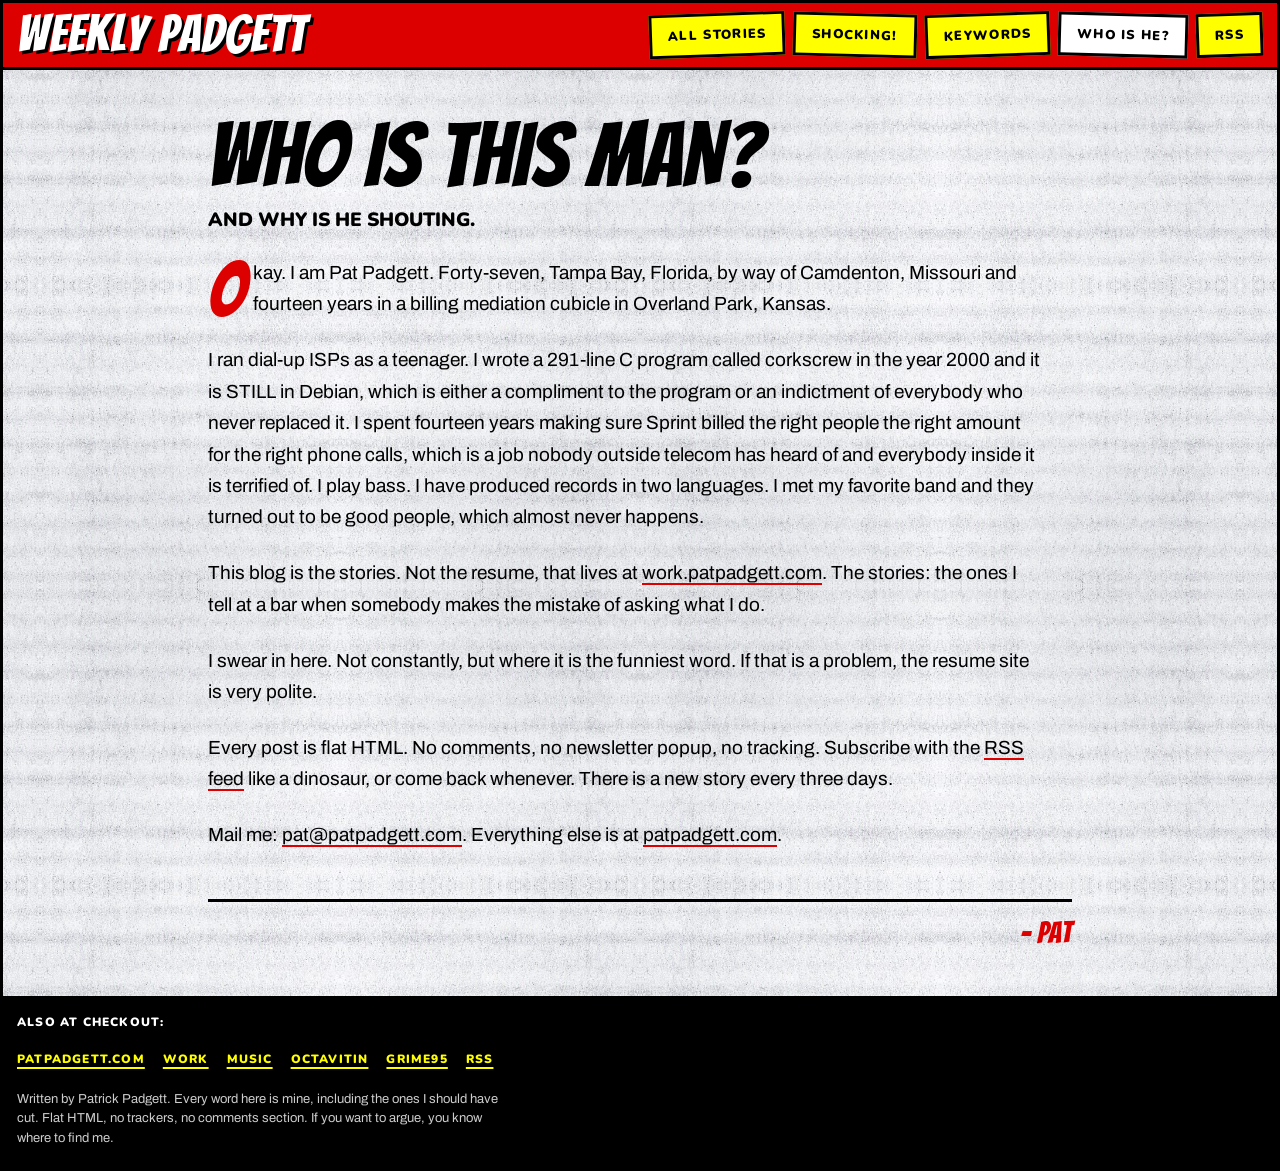
==== commit 61b5f428: "Weekly Padgett: tabloid redesign, flat build from websites/blog/posts (1 of 125 live; daily rebuild)" ====
--- a/about/index.html
+++ b/about/index.html
@@ -1,188 +1,71 @@
-<!DOCTYPE html>
-<!--[if lt IE 7]><html class="no-js lt-ie9 lt-ie8 lt-ie7" lang="en"> <![endif]-->
-<!--[if (IE 7)&!(IEMobile)]><html class="no-js lt-ie9 lt-ie8" lang="en"><![endif]-->
-<!--[if (IE 8)&!(IEMobile)]><html class="no-js lt-ie9" lang="en"><![endif]-->
-<!--[if gt IE 8]><!--> <html class="no-js" lang="en"><!--<![endif]-->
+<!doctype html>
+<html lang="en">
 <head>
-<!-- Hotjar Tracking Code for blog.patpadgett.com -->
-<script>
-    (function(h,o,t,j,a,r){
-        h.hj=h.hj||function(){(h.hj.q=h.hj.q||[]).push(arguments)};
-        h._hjSettings={hjid:6780890,hjsv:6};
-        a=o.getElementsByTagName('head')[0];
-        r=o.createElement('script');r.async=1;
-        r.src=t+h._hjSettings.hjid+j+h._hjSettings.hjsv;
-        a.appendChild(r);
-    })(window,document,'https://static.hotjar.com/c/hotjar-','.js?sv=');
-</script>
 <meta charset="utf-8">
-<title>About &#8211; Crumpled notes in the wastebasket</title>
-<meta name="description" content="Tech notes from Patrick Padgett: Linux, tmux and dotfiles, telecom billing mediation, corkscrew and infrastructure automation.">
-
-    
+<meta name="viewport" content="width=device-width,initial-scale=1">
+<title>About · Weekly Padgett</title>
+<meta name="description" content="Who is this guy and why is he shouting.">
+<link rel="canonical" href="https://blog.patpadgett.com/about/">
+<link rel="alternate" type="application/rss+xml" title="Weekly Padgett" href="https://blog.patpadgett.com/index.xml">
+<link rel="icon" href="/favicon.ico" sizes="32x32">
+<link rel="icon" href="/icon.svg" type="image/svg+xml">
+<link rel="apple-touch-icon" href="/apple-touch-icon.png">
+<meta name="theme-color" content="#dd0000">
+<meta property="og:type" content="website">
+<meta property="og:site_name" content="Weekly Padgett">
+<meta property="og:title" content="About · Weekly Padgett">
+<meta property="og:description" content="Who is this guy and why is he shouting.">
+<meta property="og:url" content="https://blog.patpadgett.com/about/">
+<meta property="og:image" content="https://blog.patpadgett.com/assets/og-card.jpg">
+<meta property="og:image:width" content="1200">
+<meta property="og:image:height" content="630">
+<meta property="og:image:alt" content="About · Weekly Padgett">
+<meta name="twitter:card" content="summary_large_image">
+<meta name="twitter:title" content="About · Weekly Padgett">
+<meta name="twitter:description" content="Who is this guy and why is he shouting.">
+<meta name="twitter:image" content="https://blog.patpadgett.com/assets/og-card.jpg">
+<link rel="preload" href="/assets/fonts/Bangers-400.woff2" as="font" type="font/woff2" crossorigin>
+<link rel="preload" href="/assets/fonts/Nunito-900.woff2" as="font" type="font/woff2" crossorigin>
+<link rel="stylesheet" href="/assets/tabloid.css">
 
 
-
-
-
-<meta name="twitter:title" content="About">
-<meta name="twitter:description" content="Tech notes from Patrick Padgett: Linux, tmux and dotfiles, telecom billing mediation, corkscrew and infrastructure automation.">
-
-
-
-
-<meta property="og:type" content="article">
-<meta property="og:title" content="About">
-<meta property="og:description" content="Tech notes from Patrick Padgett: Linux, tmux and dotfiles, telecom billing mediation, corkscrew and infrastructure automation.">
-<meta property="og:url" content="https://blog.patpadgett.com/about/">
-<meta property="og:site_name" content="Crumpled notes in the wastebasket">
-<meta property="og:locale" content="en-US" />
-
-
-  <meta property="og:updated_time" content="2018-10-23T11:51:16-04:00"/>
-
-
-
-
-
-
-<link rel="canonical" href="https://blog.patpadgett.com/about/">
-
-
-<meta name="HandheldFriendly" content="True">
-<meta name="MobileOptimized" content="320">
-<meta name="viewport" content="width=device-width, initial-scale=1.0">
-
-
-<link rel="stylesheet" href="/css/main.css">
-
-<link href="//fonts.googleapis.com/css?family=Lato:300,400,700,300italic,400italic" rel="stylesheet" type="text/css">
-
-<meta http-equiv="cleartype" content="on">
-
-<meta name="generator" content="Hugo 0.72.0" />
-
-<script src="/js/vendor/modernizr-2.6.2.custom.min.js"></script>
-
-
-<link rel="icon" href="/favicon.ico" sizes="32x32"><link rel="icon" type="image/png" sizes="512x512" href="/assets/icon-512.png"><link rel="apple-touch-icon" href="/assets/apple-touch-icon.png"></head>
-
-<body id="page" >
-<nav id="dl-menu" class="dl-menuwrapper" role="navigation" style="display:inline-block">
-	<button class="dl-trigger">Open Menu</button>
-	<ul class="dl-menu">
-		<li><a href="/">Home</a></li>
-		<li>
-			<a href="#">About</a>
-			<ul class="dl-submenu">
-			
-				<li>
-					
-					<img src="/images/patpadgett.png" alt="Patrick Padgett's photo" class="author-photo">
-					
-					<h4>Patrick Padgett</h4>
-					<p>I am a nerd.</p>
-				</li>
-				<li><a href="/about/"><span class="btn btn-inverse">Learn More</span></a></li>
-				
-				
-				
-				
-				
-				<li>
-					<a href="https://github.com/patpadgett"><i class="fa fa-fw fa-github"></i> GitHub</a>
-				</li>
-				
-				
-				
-				
-			
-			</ul>
-		</li>
-		<li>
-			<a href="#">Posts</a>
-			<ul class="dl-submenu">
-				<li><a href="/posts/">All Posts</a></li>
-				<li><a href="/tags/">All Tags</a></li>
-			</ul>
-		</li>
-		
-	    <li><a href="https://patpadgett.com/" target="_blank">Resume/Portfolio</a></li>
-	  
-	</ul>
+</head>
+<body>
+<a class="skip" href="#main">Skip to the stories</a>
+<div class="wrap">
+<header class="masthead small">
+<p class="brand"><a href="/">Weekly Padgett</a></p>
+<nav class="top" aria-label="Site">
+<a href="/">All stories</a>
+<a href="/start-here/">Shocking!</a>
+<a href="/tags/">Keywords</a>
+<a href="/about/" aria-current="page">Who is he?</a>
+<a href="/index.xml">RSS</a>
 </nav>
-
- 
-
-<div id="main" role="main">
-  <article class="hentry">
-    <header class="header-title">
-      <div class="header-title-wrap">
-        
-          <h1 class="entry-title"><a href="/about/" rel="bookmark" title="About">About</a></h1>
-        
-        
-        
-      <p class="entry-reading-time">
-        <i class="fa fa-clock-o"></i>
-        Reading time ~1 minute
-    </p>
-    
-      </div>
-    </header>
-    <div class="entry-content">
-      <p>Not much to say here yet.</p>
-<p>You can view my resume/portfolio at <a href="https://patpadgett.com/">patpadgett.com</a>.</p>
-
-      <footer class="entry-meta">
-          
-        
-        <div class="social-share">
-  <ul class="socialcount socialcount-small inline-list">
-    <li class="facebook"><a href="https://www.facebook.com/sharer/sharer.php?u=http%3a%2f%2fblog.patpadgett.com%2fabout%2f" target="_blank" title="Share on Facebook"><span class="count"><i class="fa fa-facebook-square"></i> Like</span></a></li>
-    <li class="twitter"><a href="https://twitter.com/intent/tweet?text=http%3a%2f%2fblog.patpadgett.com%2fabout%2f" target="_blank" title="Share on Twitter"><span class="count"><i class="fa fa-twitter-square"></i> Tweet</span></a></li>
-    <li class="googleplus"><a href="https://plus.google.com/share?url=http%3a%2f%2fblog.patpadgett.com%2fabout%2f" target="_blank" title="Share on Google Plus"><span class="count"><i class="fa fa-google-plus-square"></i> +1</span></a></li>
-  </ul>
+</header>
+<main class="sheet" id="main">
+<h1>Who is this man?</h1>
+<p class="dek">And why is he shouting.</p>
+<article class="body"><p>Okay. I am Pat Padgett. Forty-seven, Tampa Bay, Florida, by way of Camdenton, Missouri and fourteen years in a billing mediation cubicle in Overland Park, Kansas.</p>
+<p>I ran dial-up ISPs as a teenager. I wrote a 291-line C program called corkscrew in the year 2000 and it is STILL in Debian, which is either a compliment to the program or an indictment of everybody who never replaced it. I spent fourteen years making sure Sprint billed the right people the right amount for the right phone calls, which is a job nobody outside telecom has heard of and everybody inside it is terrified of. I play bass. I have produced records in two languages. I met my favorite band and they turned out to be good people, which almost never happens.</p>
+<p>This blog is the stories. Not the resume, that lives at <a href="https://work.patpadgett.com">work.patpadgett.com</a>. The stories: the ones I tell at a bar when somebody makes the mistake of asking what I do.</p>
+<p>I swear in here. Not constantly, but where it is the funniest word. If that is a problem, the resume site is very polite.</p>
+<p>Every post is flat HTML. No comments, no newsletter popup, no tracking. Subscribe with the <a href="/index.xml">RSS feed</a> like a dinosaur, or come back whenever. There is a new story every three days.</p>
+<p>Mail me: <a href="mailto:pat@patpadgett.com">pat@patpadgett.com</a>. Everything else is at <a href="https://patpadgett.com">patpadgett.com</a>.</p>
+</article>
+<div class="tail"><span></span><span class="byline">- Pat</span></div>
+</main>
+<footer>
+<p>Also at checkout:</p>
+<nav aria-label="Elsewhere">
+<a href="https://patpadgett.com">patpadgett.com</a>
+<a href="https://work.patpadgett.com">work</a>
+<a href="https://music.patpadgett.com">music</a>
+<a href="https://octavitin.patpadgett.com">octavitin</a>
+<a href="https://grime95.com">grime95</a>
+<a href="/index.xml">rss</a>
+</nav>
+<p class="fine">Written by Patrick Padgett. Every word here is mine, including the ones I should have cut. Flat HTML, no trackers, no comments section. If you want to argue, you know where to find me.</p>
+</footer>
 </div>
-
-      </footer>
-    </div>
-    
-    <section id="disqus_thread"><div id="disqus_thread"></div>
-<script type="text/javascript">
-
-(function() {
-    
-    
-    if (window.location.hostname == "localhost")
-        return;
-
-    var dsq = document.createElement('script'); dsq.type = 'text/javascript'; dsq.async = true;
-    var disqus_shortname = 'hpstrhugo';
-    dsq.src = '//' + disqus_shortname + '.disqus.com/embed.js';
-    (document.getElementsByTagName('head')[0] || document.getElementsByTagName('body')[0]).appendChild(dsq);
-})();
-</script>
-<noscript>Please enable JavaScript to view the <a href="http://disqus.com/?ref_noscript">comments powered by Disqus.</a></noscript>
-<a href="http://disqus.com/" class="dsq-brlink">comments powered by <span class="logo-disqus">Disqus</span></a>
-</section>
-    
-  </article>
-</div>
-
-<div class="footer-wrapper">
-  <footer role="contentinfo">
-    <span>&copy; Patrick Padgett &middot; <a href="https://patpadgett.com/">patpadgett.com</a> &middot; <a href="https://work.patpadgett.com/">work</a> &middot; <a href="https://music.patpadgett.com/">music</a> &middot; <a href="https://octavitin.patpadgett.com/">octavitin</a> &middot; Powered by <a href="https://gohugo.io/" rel="nofollow">Hugo</a>.</span>
-
-  </footer>
-</div>
-
-<script src="//ajax.googleapis.com/ajax/libs/jquery/1.9.1/jquery.min.js"></script>
-<script>window.jQuery || document.write('<script src="\/js\/vendor\/jquery-1.9.1.min.js"><\/script>')</script>
-<script src="/js/scripts.min.js"></script>
-
-
-
-</body>
-</html>
-
+</body></html>
--- a/assets/tabloid.css
+++ b/assets/tabloid.css
@@ -0,0 +1,160 @@
+/* Weekly Padgett — supermarket-tabloid theme for blog.patpadgett.com */
+@font-face{font-family:Bangers;src:url(/assets/fonts/Bangers-400.woff2) format('woff2');font-display:swap}
+@font-face{font-family:Nunito;src:url(/assets/fonts/Nunito-900.woff2) format('woff2');font-weight:900;font-display:swap}
+@font-face{font-family:Archivo;src:url(/assets/fonts/archivo-var.woff2) format('woff2');font-weight:100 900;font-display:swap}
+@font-face{font-family:Archivo;src:url(/assets/fonts/archivo-italic-400.woff2) format('woff2');font-style:italic;font-display:swap}
+@font-face{font-family:Plex;src:url(/assets/fonts/IBMPlexMono-500.woff2) format('woff2');font-weight:500;font-display:swap}
+
+*{box-sizing:border-box}
+html{background:#ddd;-webkit-text-size-adjust:100%;scrollbar-color:#d00 #ff0}
+body{margin:0;font:400 18px/1.6 Archivo,system-ui,sans-serif;color:#000;overflow-x:hidden}
+::selection{background:#ff0;color:#000}
+a{color:inherit;text-underline-offset:4px;text-decoration-thickness:2px}
+a:focus-visible{outline:4px solid #d00;outline-offset:2px}
+img{display:block;max-width:100%;height:auto}
+.skip{position:absolute;left:-999px;top:12px;background:#000;color:#ff0;padding:10px 14px;z-index:99;font:900 14px/1 Nunito,sans-serif;text-transform:uppercase}
+.skip:focus{left:12px}
+
+.wrap{max-width:1280px;margin:0 auto;background:#fff url(/assets/grain.jpg) center/600px;border:3px solid #000;position:relative}
+@media (min-width:1300px){.wrap{margin:24px auto}}
+
+/* masthead */
+.masthead{background:#d00;color:#fff;padding:10px 14px;display:flex;justify-content:space-between;flex-wrap:wrap;gap:10px 30px;align-items:center;border-bottom:3px solid #000}
+.brand{margin:0;font:400 clamp(44px,7vw,92px)/.85 Bangers,cursive;letter-spacing:.02em;color:#fff;text-shadow:3px 3px 0 #000}
+.brand a{text-decoration:none;color:inherit}
+.brand small{display:inline-block;white-space:nowrap;font:900 clamp(11px,1vw,14px)/1.4 Nunito,sans-serif;letter-spacing:.2em;text-transform:uppercase;text-shadow:none;background:#ff0;color:#000;padding:2px 8px;margin-top:6px}
+.masthead.small .brand{font-size:clamp(30px,4vw,56px)}
+nav.top{display:flex;flex-wrap:wrap;gap:8px}
+nav.top a{min-height:44px;padding:0 16px;display:inline-flex;align-items:center;text-decoration:none;background:#ff0;color:#000;border:3px solid #000;font:900 13px/1 Nunito,sans-serif;text-transform:uppercase;letter-spacing:.1em;transform:rotate(-2deg)}
+nav.top a:nth-child(even){transform:rotate(1.5deg)}
+nav.top a:hover,nav.top a[aria-current]{background:#fff}
+
+/* hero */
+.hero{padding:14px;position:relative;margin-top:48px}
+.hero .pic{position:relative;aspect-ratio:16/6;max-height:42vh;overflow:hidden;border:5px solid #000;background:#000}
+.hero .pic img{width:100%;height:100%;object-fit:cover;filter:contrast(1.3) saturate(1.3)}
+.hero h1{font:400 clamp(40px,7vw,110px)/.85 Bangers,cursive;letter-spacing:.01em;text-transform:uppercase;color:#000;margin:12px 0 6px;text-wrap:balance}
+.hero h1 a{text-decoration:none}
+.hero h1 a:hover{color:#d00}
+.hero p{margin:0;font:900 clamp(16px,1.5vw,22px)/1.3 Nunito,sans-serif;text-transform:uppercase}
+.hero .k{margin:10px 0 0}
+.hero .pic a{display:block;height:100%}
+.burst{position:absolute;right:30px;top:-40px;width:170px;height:170px;background:#ff0;clip-path:polygon(50% 0,61% 18%,80% 6%,80% 26%,100% 30%,86% 46%,100% 62%,80% 66%,80% 86%,61% 78%,50% 100%,39% 78%,20% 86%,20% 66%,0 62%,14% 46%,0 30%,20% 26%,20% 6%,39% 18%);display:grid;place-items:center;text-align:center;font:400 clamp(20px,2vw,28px)/.95 Bangers,cursive;color:#d00;transform:rotate(-10deg);z-index:3;padding:30px}
+
+/* two columns */
+.cols{display:grid;grid-template-columns:minmax(0,1.6fr) minmax(260px,.9fr);gap:clamp(20px,3vw,40px);align-items:start;padding:0 14px 14px}
+.posts{display:grid;gap:clamp(18px,2.5vw,30px)}
+.post{display:grid;grid-template-columns:150px minmax(0,1fr);gap:8px 18px;align-items:start;border:3px solid #000;padding:8px;background:#fff}
+.post:nth-child(odd){background:#ff0}
+.post .th{aspect-ratio:1;overflow:hidden;grid-row:1/4;border:3px solid #000;background:#000 repeating-linear-gradient(45deg,#000 0 10px,#ff0 10px 20px)}
+.post .th img{width:100%;height:100%;object-fit:cover;filter:contrast(1.3) saturate(1.3)}
+.post h2{margin:0;font:400 clamp(24px,2.4vw,36px)/.9 Bangers,cursive;text-transform:uppercase;text-wrap:balance}
+.post h2 a{text-decoration:none}
+.post h2 a:hover{color:#d00}
+.post p{margin:0;font:900 14px/1.4 Nunito,sans-serif}
+.k{margin:0;font:900 12px/1.6 Nunito,sans-serif;text-transform:uppercase;letter-spacing:.1em;background:#000;color:#fff;display:inline-block;padding:2px 8px}
+.k.hot{background:#d00}
+.k a{color:#ff0;text-decoration:none}
+.k a:hover{text-decoration:underline}
+
+/* sidebar */
+.side{display:grid;gap:22px}
+.box{border:3px solid #000;background:#fff;padding:16px 18px}
+.box h3{margin:0 0 8px;font:400 clamp(26px,2.4vw,34px)/.9 Bangers,cursive;text-transform:uppercase;background:#d00;color:#fff;display:inline-block;padding:4px 10px;transform:rotate(-1deg)}
+.box p{margin:0;font:900 14px/1.45 Nunito,sans-serif}
+.box ul{margin:0;padding:0;list-style:none}
+.box li a{display:block;min-height:40px;padding:6px 0;text-decoration:underline;text-decoration-color:#d00;font:900 14px/1.45 Nunito,sans-serif}
+.cloud a{font:400 1em Bangers,cursive;text-transform:uppercase;margin-right:10px;color:#d00;text-decoration:none;display:inline-block;line-height:1.1}
+.cloud a:hover{background:#ff0}
+.psychic{background:#000;color:#ff0;padding:14px;font:400 clamp(20px,2vw,28px)/1 Bangers,cursive;text-transform:uppercase;text-align:center;border:3px solid #000}
+.psychic small{display:block;font:900 12px/1.4 Nunito,sans-serif;color:#fff;margin-top:6px;text-transform:none;letter-spacing:0}
+
+/* pager */
+.pager{display:flex;justify-content:space-between;align-items:center;gap:12px;padding:0 14px 14px;font:900 13px/1 Nunito,sans-serif;text-transform:uppercase;letter-spacing:.1em}
+.pager a{min-height:44px;display:inline-flex;align-items:center;padding:0 16px;background:#ff0;border:3px solid #000;text-decoration:none}
+.pager a:hover{background:#fff}
+
+/* list pages */
+.pagehead{padding:14px;margin-top:20px}
+.pagehead h1{font:400 clamp(44px,7vw,100px)/.85 Bangers,cursive;text-transform:uppercase;margin:0 0 8px;text-wrap:balance}
+.pagehead p{margin:0;font:900 clamp(15px,1.4vw,20px)/1.3 Nunito,sans-serif;text-transform:uppercase}
+.grid{padding:0 14px 14px}
+.grid .posts{grid-template-columns:repeat(auto-fill,minmax(360px,1fr))}
+@media (max-width:420px){.grid .posts{grid-template-columns:1fr}}
+.tagdir{padding:0 14px 30px;display:flex;flex-wrap:wrap;gap:10px}
+.tagdir a{min-height:44px;display:inline-flex;align-items:center;gap:8px;padding:0 14px;border:3px solid #000;background:#ff0;text-decoration:none;font:400 22px/1 Bangers,cursive;text-transform:uppercase}
+.tagdir a b{font:900 12px/1 Nunito,sans-serif;background:#000;color:#fff;padding:3px 6px}
+.tagdir a:hover{background:#fff}
+.themes{padding:0 14px 14px;display:grid;grid-template-columns:repeat(auto-fill,minmax(300px,1fr));gap:22px}
+.theme{border:3px solid #000;background:#fff;padding:14px 18px}
+.theme:nth-child(even){background:#ff0}
+.theme h2{margin:0 0 8px;font:400 clamp(26px,2.4vw,34px)/.9 Bangers,cursive;text-transform:uppercase;background:#d00;color:#fff;display:inline-block;padding:4px 10px;transform:rotate(-1deg)}
+.theme ol{margin:0;padding:0;list-style:none;counter-reset:n}
+.theme li a{display:grid;grid-template-columns:34px 1fr;gap:10px;padding:8px 0;text-decoration:none;border-top:2px dashed #000;counter-increment:n}
+.theme li:first-child a{border-top:0}
+.theme li a::before{content:counter(n);font:400 30px/1 Bangers,cursive;color:#d00}
+.theme li a b{display:block;font:900 15px/1.3 Nunito,sans-serif;text-transform:uppercase}
+.theme li a span{display:block;font:400 14px/1.4 Archivo,sans-serif}
+.theme li a:hover b{color:#d00}
+
+/* post page */
+.sheet{padding:clamp(20px,4vw,48px);max-width:960px;margin:0 auto}
+.sheet .hero{padding:0;margin:0 0 14px}
+.sheet .hero .pic{aspect-ratio:16/8;max-height:50vh}
+.sheet h1{font:400 clamp(44px,7vw,100px)/.85 Bangers,cursive;text-transform:uppercase;margin:0 0 14px;text-wrap:balance}
+.sheet .dek{margin:0 0 24px;font:900 clamp(16px,1.5vw,22px)/1.3 Nunito,sans-serif;text-transform:uppercase}
+.body{font:400 19px/1.65 Archivo,sans-serif;max-width:76ch}
+.body p{margin:0 0 1.3em}
+.body h2{font:400 clamp(28px,3.2vw,44px)/.9 Bangers,cursive;text-transform:uppercase;margin:2em 0 .6em;background:#ff0;display:inline-block;padding:2px 10px}
+.body h3{font:900 20px/1.2 Nunito,sans-serif;text-transform:uppercase;margin:1.8em 0 .5em}
+.body>p:first-of-type::first-letter{font:400 4em/.8 Bangers,cursive;float:left;margin:.05em .1em 0 0;color:#d00}
+.body a{text-decoration-color:#d00}
+.body a:hover{background:#ff0}
+.body code{font:500 .9em Plex,monospace;background:#eee;padding:0 4px}
+.body pre{font:500 15px/1.5 Plex,monospace;background:#000;color:#ff0;padding:14px 18px;overflow:auto;border:3px solid #000}
+.body pre code{background:none;padding:0;color:inherit}
+.body blockquote{margin:0 0 1.3em;padding:12px 18px;border-left:8px solid #d00;background:#ff0;font-weight:700}
+.body ul,.body ol{padding-left:1.3em}
+.body li{margin-bottom:.4em}
+.body img{border:4px solid #000;margin:0 0 1.3em}
+.body hr{border:0;border-top:3px solid #000;margin:2em 0}
+.body table{border-collapse:collapse;font-size:16px;margin:0 0 1.3em}
+.body th,.body td{border:2px solid #000;padding:6px 10px;text-align:left}
+.body th{background:#ff0;font:900 13px/1.3 Nunito,sans-serif;text-transform:uppercase}
+.refs{margin-top:3rem;padding-top:16px;border-top:3px solid #000}
+.refs h2{font-size:clamp(22px,2vw,28px)}
+.refs ol{font-size:15px}
+.expose{margin:0 0 1.3em;padding:12px 16px;background:#d00;color:#fff;border:4px solid #000;font:400 20px/1.1 Bangers,cursive;text-transform:uppercase}
+.expose b{display:block;color:#ff0;font-weight:400}
+mark.placeholder{background:#d00;color:#ff0;padding:0 4px;font-weight:700}
+.tail{margin:3rem 0 0;padding-top:16px;border-top:3px solid #000;display:flex;flex-wrap:wrap;gap:10px;align-items:center;justify-content:space-between}
+.tail .byline{font:400 30px/1 Bangers,cursive;color:#d00}
+.tags{display:flex;flex-wrap:wrap;gap:6px}
+.tags a,.tags span{font:900 12px/1 Nunito,sans-serif;text-transform:uppercase;letter-spacing:.1em;background:#000;color:#fff;padding:6px 8px;text-decoration:none;min-height:32px;display:inline-flex;align-items:center}
+.tags a:hover{background:#d00}
+.tags span{background:#666}
+.pn{display:grid;grid-template-columns:1fr 1fr;gap:18px;margin:2rem 0 0}
+.pn a{text-decoration:none;min-height:44px;display:block;border:3px solid #000;padding:10px 14px;background:#fff}
+.pn a:hover{background:#ff0}
+.pn a b{display:block;font:500 12px/1.7 Plex,monospace;letter-spacing:.12em;text-transform:uppercase;color:#d00}
+.pn a span{display:block;font:400 26px/.9 Bangers,cursive;text-transform:uppercase}
+.pn a:last-child{text-align:right}
+.more{padding:0 14px 14px;max-width:960px;margin:0 auto}
+.more h2{font:400 clamp(26px,2.4vw,34px)/.9 Bangers,cursive;text-transform:uppercase;background:#d00;color:#fff;display:inline-block;padding:4px 10px;transform:rotate(-1deg);margin:0 0 14px}
+
+footer{margin:0;background:#000;color:#fff;padding:14px;font:900 12px/1.6 Nunito,sans-serif;text-transform:uppercase;letter-spacing:.1em;border-top:3px solid #000}
+footer p{margin:0 0 6px}
+footer nav{display:flex;flex-wrap:wrap;gap:0 18px}
+footer nav a{min-height:44px;display:inline-flex;align-items:center;color:#ff0}
+footer .fine{font:400 13px/1.5 Archivo,sans-serif;text-transform:none;letter-spacing:0;color:#ccc;max-width:70ch;margin-top:8px}
+
+@media (max-width:820px){
+  .cols{grid-template-columns:1fr}
+  .post{grid-template-columns:100px 1fr}
+  .pn{grid-template-columns:1fr}.pn a:last-child{text-align:left}
+  .hero{margin-top:50px}.hero .pic{aspect-ratio:4/3}
+  .burst{width:130px;height:130px;right:14px;top:-34px;font-size:16px;padding:22px}
+  .body>p:first-of-type::first-letter{font-size:3em}
+}
+@media (prefers-reduced-motion:reduce){*{animation:none!important;transition:none!important}}
+@media print{.wrap{border:0;background:#fff}.masthead,nav,.burst,footer,.pn,.more{display:none}}
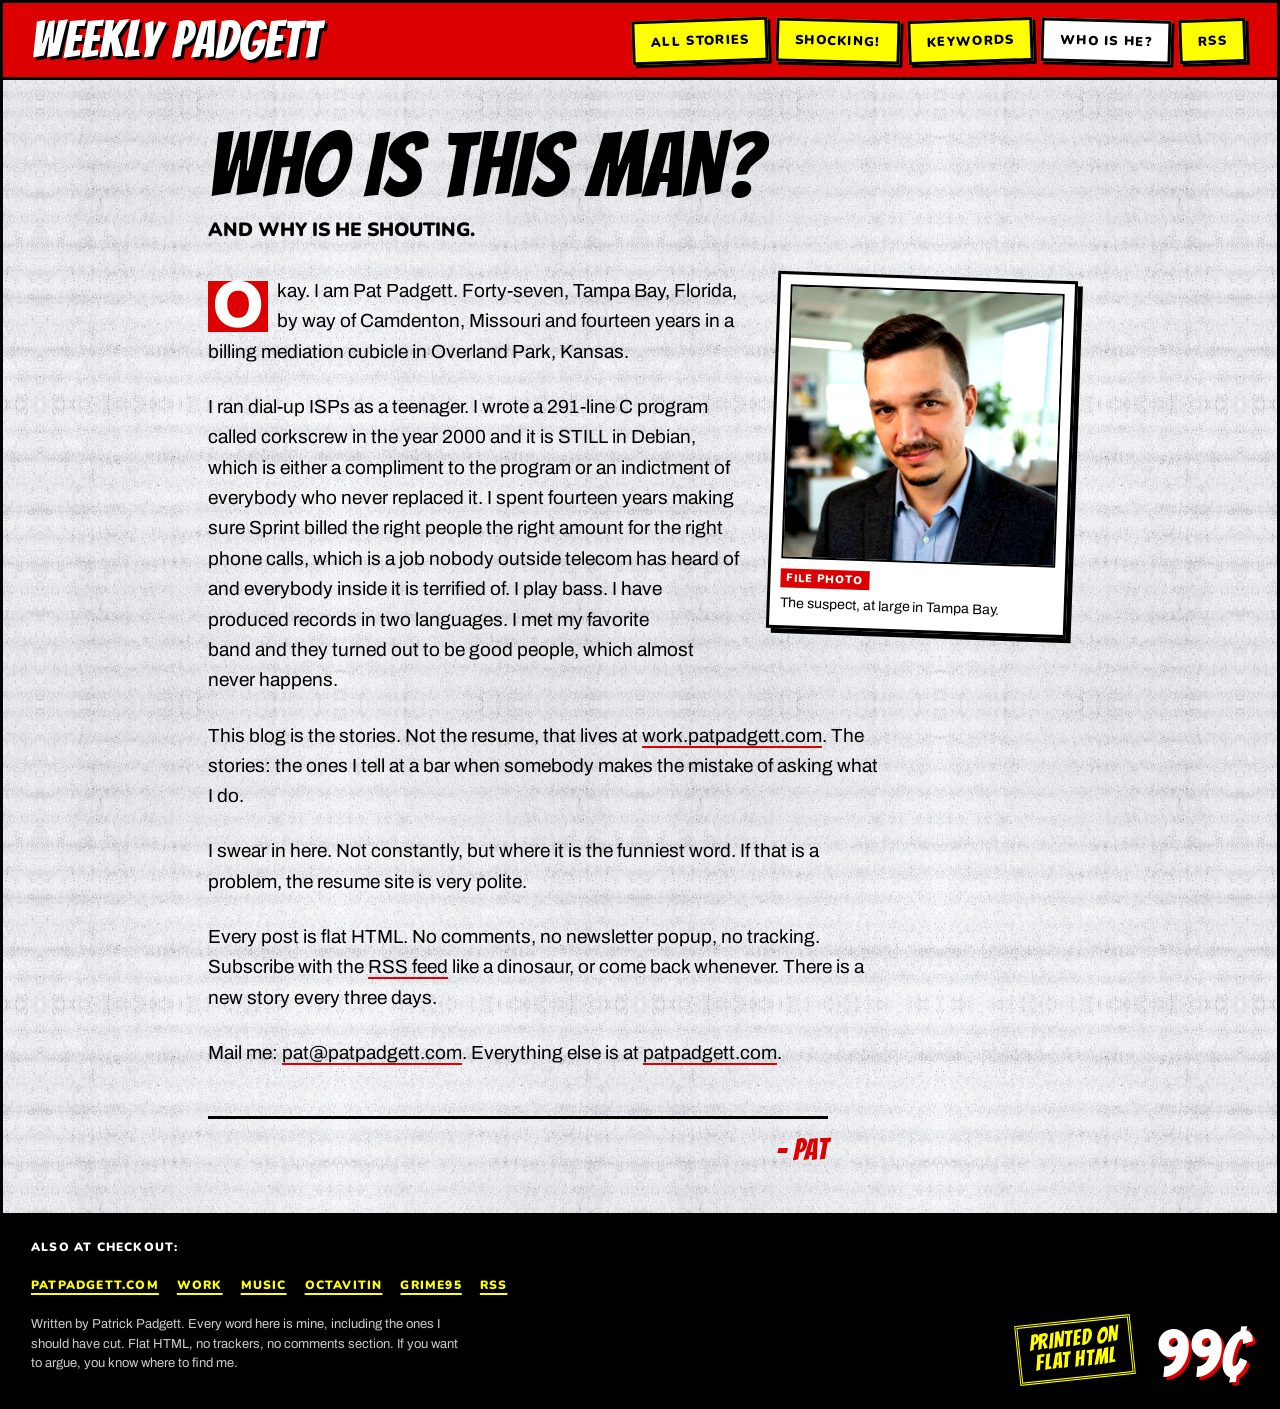
==== commit abc981bd: "Polish: shared gutter, kicker wrap, thin-newsstand fillers (next issue, coming attractions, coupon, " ====
--- a/about/index.html
+++ b/about/index.html
@@ -43,9 +43,10 @@
 <a href="/index.xml">RSS</a>
 </nav>
 </header>
-<main class="sheet" id="main">
+<main class="sheet sheet--about" id="main">
 <h1>Who is this man?</h1>
 <p class="dek">And why is he shouting.</p>
+<figure class="filephoto"><img src="/assets/filephoto.jpg" width="640" height="640" alt="Patrick Padgett, looking like a man who has seen a billing record." loading="lazy"><figcaption><b>File photo</b>The suspect, at large in Tampa Bay.</figcaption></figure>
 <article class="body"><p>Okay. I am Pat Padgett. Forty-seven, Tampa Bay, Florida, by way of Camdenton, Missouri and fourteen years in a billing mediation cubicle in Overland Park, Kansas.</p>
 <p>I ran dial-up ISPs as a teenager. I wrote a 291-line C program called corkscrew in the year 2000 and it is STILL in Debian, which is either a compliment to the program or an indictment of everybody who never replaced it. I spent fourteen years making sure Sprint billed the right people the right amount for the right phone calls, which is a job nobody outside telecom has heard of and everybody inside it is terrified of. I play bass. I have produced records in two languages. I met my favorite band and they turned out to be good people, which almost never happens.</p>
 <p>This blog is the stories. Not the resume, that lives at <a href="https://work.patpadgett.com">work.patpadgett.com</a>. The stories: the ones I tell at a bar when somebody makes the mistake of asking what I do.</p>
@@ -53,9 +54,10 @@
 <p>Every post is flat HTML. No comments, no newsletter popup, no tracking. Subscribe with the <a href="/index.xml">RSS feed</a> like a dinosaur, or come back whenever. There is a new story every three days.</p>
 <p>Mail me: <a href="mailto:pat@patpadgett.com">pat@patpadgett.com</a>. Everything else is at <a href="https://patpadgett.com">patpadgett.com</a>.</p>
 </article>
-<div class="tail"><span></span><span class="byline">- Pat</span></div>
+<div class="tail"><span></span><span class="byline">&ndash; Pat</span></div>
 </main>
 <footer>
+<div class="foot__l">
 <p>Also at checkout:</p>
 <nav aria-label="Elsewhere">
 <a href="https://patpadgett.com">patpadgett.com</a>
@@ -66,6 +68,9 @@
 <a href="/index.xml">rss</a>
 </nav>
 <p class="fine">Written by Patrick Padgett. Every word here is mine, including the ones I should have cut. Flat HTML, no trackers, no comments section. If you want to argue, you know where to find me.</p>
+</div>
+<div class="foot__r" aria-hidden="true"><p class="foot__stamp">Printed on<br>flat HTML</p><p class="foot__price">99¢</p></div>
 </footer>
 </div>
+<script>(function(){if(!('IntersectionObserver'in window)||matchMedia('(prefers-reduced-motion:reduce)').matches)return;var els=[].slice.call(document.querySelectorAll('.post,.box,.coming,.coupon,.theme,.psychic')).filter(function(e){return e.getBoundingClientRect().top>innerHeight});els.forEach(function(e){e.classList.add('pre')});var io=new IntersectionObserver(function(es){es.forEach(function(e){if(e.isIntersecting){var i=els.indexOf(e.target);setTimeout(function(){e.target.classList.add('in')},(i%3)*70);io.unobserve(e.target)}})},{rootMargin:'0px 0px -5% 0px'});els.forEach(function(e){io.observe(e)});setTimeout(function(){els.forEach(function(e){e.classList.add('in')})},4000)})();</script>
 </body></html>
--- a/assets/tabloid.css
+++ b/assets/tabloid.css
@@ -6,6 +6,7 @@
 @font-face{font-family:Plex;src:url(/assets/fonts/IBMPlexMono-500.woff2) format('woff2');font-weight:500;font-display:swap}
 
 *{box-sizing:border-box}
+:root{--g:clamp(14px,2.2vw,28px);--red:#d00;--yel:#ff0;--ink:#000}
 html{background:#ddd;-webkit-text-size-adjust:100%;scrollbar-color:#d00 #ff0}
 body{margin:0;font:400 18px/1.6 Archivo,system-ui,sans-serif;color:#000;overflow-x:hidden}
 ::selection{background:#ff0;color:#000}
@@ -19,98 +20,151 @@
 @media (min-width:1300px){.wrap{margin:24px auto}}
 
 /* masthead */
-.masthead{background:#d00;color:#fff;padding:10px 14px;display:flex;justify-content:space-between;flex-wrap:wrap;gap:10px 30px;align-items:center;border-bottom:3px solid #000}
-.brand{margin:0;font:400 clamp(44px,7vw,92px)/.85 Bangers,cursive;letter-spacing:.02em;color:#fff;text-shadow:3px 3px 0 #000}
+.masthead{background:#d00;color:#fff;padding:16px var(--g) 14px;display:flex;justify-content:space-between;flex-wrap:wrap;gap:10px 30px;align-items:center;border-bottom:3px solid #000}
+.brand{margin:0;display:grid;justify-items:start;gap:10px;font:400 clamp(44px,7vw,92px)/.85 Bangers,cursive;letter-spacing:.02em;color:#fff;text-shadow:3px 3px 0 #000}
 .brand a{text-decoration:none;color:inherit}
-.brand small{display:inline-block;white-space:nowrap;font:900 clamp(11px,1vw,14px)/1.4 Nunito,sans-serif;letter-spacing:.2em;text-transform:uppercase;text-shadow:none;background:#ff0;color:#000;padding:2px 8px;margin-top:6px}
+.brand small{display:inline-block;font:900 clamp(12px,1vw,14px)/1.4 Nunito,sans-serif;letter-spacing:.14em;text-transform:uppercase;text-shadow:none;background:#ff0;color:#000;padding:3px 10px;transform:rotate(-1deg)}
 .masthead.small .brand{font-size:clamp(30px,4vw,56px)}
 nav.top{display:flex;flex-wrap:wrap;gap:8px}
-nav.top a{min-height:44px;padding:0 16px;display:inline-flex;align-items:center;text-decoration:none;background:#ff0;color:#000;border:3px solid #000;font:900 13px/1 Nunito,sans-serif;text-transform:uppercase;letter-spacing:.1em;transform:rotate(-2deg)}
+nav.top{align-self:center;padding-right:3px}
+nav.top a{min-height:44px;padding:0 16px;display:inline-flex;align-items:center;text-decoration:none;background:#ff0;color:#000;border:3px solid #000;font:900 13px/1 Nunito,sans-serif;text-transform:uppercase;letter-spacing:.1em;transform:rotate(-2deg);box-shadow:3px 3px 0 #000;transition:transform .18s cubic-bezier(.2,.9,.3,1.3),box-shadow .18s}
+nav.top a:hover,nav.top a:focus-visible{transform:rotate(0) translate(1px,1px);box-shadow:1px 1px 0 #000}
 nav.top a:nth-child(even){transform:rotate(1.5deg)}
 nav.top a:hover,nav.top a[aria-current]{background:#fff}
 
 /* hero */
-.hero{padding:14px;position:relative;margin-top:48px}
-.hero .pic{position:relative;aspect-ratio:16/6;max-height:42vh;overflow:hidden;border:5px solid #000;background:#000}
-.hero .pic img{width:100%;height:100%;object-fit:cover;filter:contrast(1.3) saturate(1.3)}
-.hero h1{font:400 clamp(40px,7vw,110px)/.85 Bangers,cursive;letter-spacing:.01em;text-transform:uppercase;color:#000;margin:12px 0 6px;text-wrap:balance}
+.hero{padding:0 var(--g);position:relative;margin-top:44px}
+.hero .pic{position:relative;aspect-ratio:16/6;overflow:hidden;border:5px solid #000;background:#000}
+.hero .pic img{width:100%;height:100%;object-fit:cover;object-position:50% 22%;filter:contrast(1.3) saturate(1.3)}
+.hero h1{font:400 clamp(40px,7vw,110px)/.85 Bangers,cursive;letter-spacing:.01em;text-transform:uppercase;color:#000;margin:22px 0 10px -.03em;text-wrap:balance;max-width:16ch}
 .hero h1 a{text-decoration:none}
 .hero h1 a:hover{color:#d00}
-.hero p{margin:0;font:900 clamp(16px,1.5vw,22px)/1.3 Nunito,sans-serif;text-transform:uppercase}
-.hero .k{margin:10px 0 0}
+.hero p{margin:0;font:900 clamp(16px,1.5vw,22px)/1.3 Nunito,sans-serif;text-transform:uppercase;max-width:56ch;text-wrap:pretty}
+.hero .k{margin:14px 0 0}
 .hero .pic a{display:block;height:100%}
-.burst{position:absolute;right:30px;top:-40px;width:170px;height:170px;background:#ff0;clip-path:polygon(50% 0,61% 18%,80% 6%,80% 26%,100% 30%,86% 46%,100% 62%,80% 66%,80% 86%,61% 78%,50% 100%,39% 78%,20% 86%,20% 66%,0 62%,14% 46%,0 30%,20% 26%,20% 6%,39% 18%);display:grid;place-items:center;text-align:center;font:400 clamp(20px,2vw,28px)/.95 Bangers,cursive;color:#d00;transform:rotate(-10deg);z-index:3;padding:30px}
+.burst{position:absolute;right:26px;top:-22px;width:170px;height:170px;background:#ff0;clip-path:polygon(50% 0,61% 18%,80% 6%,80% 26%,100% 30%,86% 46%,100% 62%,80% 66%,80% 86%,61% 78%,50% 100%,39% 78%,20% 86%,20% 66%,0 62%,14% 46%,0 30%,20% 26%,20% 6%,39% 18%);display:grid;place-items:center;text-align:center;font:400 clamp(20px,2vw,28px)/.95 Bangers,cursive;color:#d00;transform:rotate(-10deg);z-index:3;padding:30px;animation:slap .7s cubic-bezier(.2,1.4,.4,1) .2s both}
+@keyframes slap{0%{transform:rotate(-30deg) scale(1.6);opacity:0}60%{opacity:1}100%{transform:rotate(-10deg) scale(1)}}
 
 /* two columns */
-.cols{display:grid;grid-template-columns:minmax(0,1.6fr) minmax(260px,.9fr);gap:clamp(20px,3vw,40px);align-items:start;padding:0 14px 14px}
+.cols{display:grid;grid-template-columns:minmax(0,1.6fr) minmax(260px,.9fr);gap:clamp(20px,3vw,40px);align-items:start;padding:28px var(--g) var(--g)}
 .posts{display:grid;gap:clamp(18px,2.5vw,30px)}
-.post{display:grid;grid-template-columns:150px minmax(0,1fr);gap:8px 18px;align-items:start;border:3px solid #000;padding:8px;background:#fff}
+.post{display:grid;grid-template-columns:150px minmax(0,1fr);gap:10px 18px;align-items:start;border:3px solid #000;padding:10px;background:#fff;min-width:0;position:relative;box-shadow:4px 4px 0 #000;transition:transform .2s cubic-bezier(.2,.9,.3,1.2),box-shadow .2s}
+.post:has(h2 a:hover),.post:has(h2 a:focus-visible){transform:translate(-2px,-2px);box-shadow:7px 7px 0 #000}
+.post>*{min-width:0}
 .post:nth-child(odd){background:#ff0}
-.post .th{aspect-ratio:1;overflow:hidden;grid-row:1/4;border:3px solid #000;background:#000 repeating-linear-gradient(45deg,#000 0 10px,#ff0 10px 20px)}
+.post .th{aspect-ratio:1;overflow:hidden;grid-row:1/4;border:3px solid #000;background:#000}
+.th--undeveloped{display:grid;place-items:center;text-align:center;padding:12px;background:#222 radial-gradient(circle,#444 1px,transparent 1.6px) 0 0/6px 6px!important;color:#ff0;font:400 18px/1 Bangers,cursive;text-transform:uppercase}
+.th--undeveloped span{transform:rotate(-8deg);border:3px solid #ff0;padding:8px 6px}
+.post--next{background:#fff!important}
+.post--next::before,.post--next::after{content:"";position:absolute;top:-10px;width:70px;height:22px;background:rgba(236,222,170,.85);transform:rotate(-4deg);box-shadow:0 1px 2px rgba(0,0,0,.25)}
+.post--next::before{left:10%}.post--next::after{right:30%;transform:rotate(5deg)}
+.post--next:has(.stamp)::after{display:none}
+.post--next .k{max-width:100%}
+.post--next{padding-top:22px}
 .post .th img{width:100%;height:100%;object-fit:cover;filter:contrast(1.3) saturate(1.3)}
 .post h2{margin:0;font:400 clamp(24px,2.4vw,36px)/.9 Bangers,cursive;text-transform:uppercase;text-wrap:balance}
 .post h2 a{text-decoration:none}
 .post h2 a:hover{color:#d00}
-.post p{margin:0;font:900 14px/1.4 Nunito,sans-serif}
-.k{margin:0;font:900 12px/1.6 Nunito,sans-serif;text-transform:uppercase;letter-spacing:.1em;background:#000;color:#fff;display:inline-block;padding:2px 8px}
+.post p{margin:0;font:900 15px/1.4 Nunito,sans-serif;text-wrap:pretty}
+.k{margin:0;font:900 12px/1.7 Nunito,sans-serif;text-transform:uppercase;letter-spacing:.08em;background:#000;color:#fff;display:inline-flex;flex-wrap:wrap;column-gap:.6em;padding:3px 9px;max-width:100%;min-width:0}
+.k span{white-space:nowrap}
+.k span:not(:last-child)::after{content:"\00a0·"}
 .k.hot{background:#d00}
 .k a{color:#ff0;text-decoration:none}
 .k a:hover{text-decoration:underline}
+
+/* coming attractions: classifieds column */
+.coming{border:3px solid #000;background:#fff;padding:16px 18px 10px;position:relative}
+.coming h2{margin:0 0 4px;font:400 clamp(26px,2.4vw,34px)/.9 Bangers,cursive;text-transform:uppercase;background:#000;color:#ff0;display:inline-block;padding:4px 10px;transform:rotate(-1deg)}
+.coming__sub{margin:0 0 10px;font:900 13px/1.4 Nunito,sans-serif;text-transform:uppercase;letter-spacing:.06em}
+.coming ol{margin:0;padding:0;list-style:none;columns:2;column-gap:28px;column-rule:2px dashed #000}
+.coming li{display:grid;grid-template-columns:5.2ch 1fr;gap:10px;padding:8px 0;border-top:2px dashed #000;break-inside:avoid;font:400 15px/1.35 Archivo,sans-serif}
+.coming li:first-child{border-top:0}
+.coming time{font:500 12px/1.6 Plex,monospace;text-transform:uppercase;letter-spacing:.06em;color:#d00;white-space:nowrap}
+.coming b{font-weight:600}
+/* coupon */
+.coupon{position:relative;border:3px dashed #000;background:#fff;padding:18px 20px 14px;text-align:center}
+.coupon::before{content:"✂";position:absolute;left:-14px;top:-16px;font-size:26px;background:#fff;padding:0 4px;transform:rotate(90deg)}
+.coupon__save{margin:0;font:900 12px/1 Nunito,sans-serif;letter-spacing:.2em;text-transform:uppercase;background:#000;color:#fff;display:inline-block;padding:5px 10px}
+.coupon__big{margin:8px 0 6px;font:400 clamp(34px,3.4vw,50px)/.9 Bangers,cursive;text-transform:uppercase;color:#d00}
+.coupon__body{margin:0 auto;font:400 16px/1.45 Archivo,sans-serif;max-width:44ch}
+.coupon__body a{text-decoration-color:#d00;font-weight:700}
+.coupon__fine{margin:10px 0 0;font:500 12px/1.5 Plex,monospace;letter-spacing:.04em;text-transform:uppercase;color:#555}
+/* rubber stamp */
+.stamp{position:absolute;right:-14px;top:-26px;z-index:5;margin:0;padding:6px 12px;border:4px double #d00;color:#d00;font:400 clamp(22px,2vw,30px)/.9 Bangers,cursive;text-transform:uppercase;text-align:center;letter-spacing:.04em;transform:rotate(9deg);opacity:.85;pointer-events:none;animation:slap .6s cubic-bezier(.2,1.4,.4,1) .5s both;--r:9deg}
+.stamp{animation-name:stampin}
+@keyframes stampin{0%{transform:rotate(-4deg) scale(1.5);opacity:0}70%{opacity:.85}100%{transform:rotate(9deg) scale(1)}}
+.side{position:relative}
 
 /* sidebar */
 .side{display:grid;gap:22px}
 .box{border:3px solid #000;background:#fff;padding:16px 18px}
 .box h3{margin:0 0 8px;font:400 clamp(26px,2.4vw,34px)/.9 Bangers,cursive;text-transform:uppercase;background:#d00;color:#fff;display:inline-block;padding:4px 10px;transform:rotate(-1deg)}
-.box p{margin:0;font:900 14px/1.45 Nunito,sans-serif}
+.box p{margin:0;font:900 14px/1.5 Nunito,sans-serif}
+.box p a{display:inline-block;padding:4px 0;text-decoration-color:#d00}
 .box ul{margin:0;padding:0;list-style:none}
 .box li a{display:block;min-height:40px;padding:6px 0;text-decoration:underline;text-decoration-color:#d00;font:900 14px/1.45 Nunito,sans-serif}
-.cloud a{font:400 1em Bangers,cursive;text-transform:uppercase;margin-right:10px;color:#d00;text-decoration:none;display:inline-block;line-height:1.1}
-.cloud a:hover{background:#ff0}
-.psychic{background:#000;color:#ff0;padding:14px;font:400 clamp(20px,2vw,28px)/1 Bangers,cursive;text-transform:uppercase;text-align:center;border:3px solid #000}
-.psychic small{display:block;font:900 12px/1.4 Nunito,sans-serif;color:#fff;margin-top:6px;text-transform:none;letter-spacing:0}
+.cloud{display:flex;flex-wrap:wrap;gap:6px 8px}
+.cloud a{font:400 1em Bangers,cursive;text-transform:uppercase;color:#000;background:#ff0;text-decoration:none;display:inline-flex;align-items:center;line-height:1;padding:6px 8px 4px;min-height:32px}
+.cloud a:hover{background:#000;color:#ff0}
+.psychic{background:#000;color:#ff0;padding:16px 14px;text-wrap:balance;font:400 clamp(20px,2vw,28px)/1 Bangers,cursive;text-transform:uppercase;text-align:center;border:3px solid #000}
+.psychic small{display:block;font:900 13px/1.4 Nunito,sans-serif;color:#fff;margin-top:8px;text-transform:none;letter-spacing:0}
 
 /* pager */
-.pager{display:flex;justify-content:space-between;align-items:center;gap:12px;padding:0 14px 14px;font:900 13px/1 Nunito,sans-serif;text-transform:uppercase;letter-spacing:.1em}
+.pager{display:flex;justify-content:space-between;align-items:center;gap:12px;padding:0 var(--g) var(--g);font:900 13px/1 Nunito,sans-serif;text-transform:uppercase;letter-spacing:.1em}
 .pager a{min-height:44px;display:inline-flex;align-items:center;padding:0 16px;background:#ff0;border:3px solid #000;text-decoration:none}
 .pager a:hover{background:#fff}
 
 /* list pages */
-.pagehead{padding:14px;margin-top:20px}
+.pagehead{padding:0 var(--g);margin-top:36px}
 .pagehead h1{font:400 clamp(44px,7vw,100px)/.85 Bangers,cursive;text-transform:uppercase;margin:0 0 8px;text-wrap:balance}
 .pagehead p{margin:0;font:900 clamp(15px,1.4vw,20px)/1.3 Nunito,sans-serif;text-transform:uppercase}
-.grid{padding:0 14px 14px}
+.grid{padding:24px var(--g) var(--g)}
 .grid .posts{grid-template-columns:repeat(auto-fill,minmax(360px,1fr))}
 @media (max-width:420px){.grid .posts{grid-template-columns:1fr}}
-.tagdir{padding:0 14px 30px;display:flex;flex-wrap:wrap;gap:10px}
+.tagdir{padding:24px var(--g) 30px;display:flex;flex-wrap:wrap;gap:10px}
 .tagdir a{min-height:44px;display:inline-flex;align-items:center;gap:8px;padding:0 14px;border:3px solid #000;background:#ff0;text-decoration:none;font:400 22px/1 Bangers,cursive;text-transform:uppercase}
 .tagdir a b{font:900 12px/1 Nunito,sans-serif;background:#000;color:#fff;padding:3px 6px}
 .tagdir a:hover{background:#fff}
-.themes{padding:0 14px 14px;display:grid;grid-template-columns:repeat(auto-fill,minmax(300px,1fr));gap:22px}
+.themes{padding:24px var(--g) var(--g);display:grid;grid-template-columns:repeat(auto-fill,minmax(300px,1fr));gap:22px}
 .theme{border:3px solid #000;background:#fff;padding:14px 18px}
 .theme:nth-child(even){background:#ff0}
 .theme h2{margin:0 0 8px;font:400 clamp(26px,2.4vw,34px)/.9 Bangers,cursive;text-transform:uppercase;background:#d00;color:#fff;display:inline-block;padding:4px 10px;transform:rotate(-1deg)}
 .theme ol{margin:0;padding:0;list-style:none;counter-reset:n}
-.theme li a{display:grid;grid-template-columns:34px 1fr;gap:10px;padding:8px 0;text-decoration:none;border-top:2px dashed #000;counter-increment:n}
+.theme li a{display:grid;grid-template-columns:34px minmax(0,1fr);grid-template-rows:auto auto;column-gap:10px;padding:8px 0;text-decoration:none;border-top:2px dashed #000;counter-increment:n}
+.theme li a::before{grid-row:1/3;align-self:start}
+.theme li a b,.theme li a span{grid-column:2}
 .theme li:first-child a{border-top:0}
 .theme li a::before{content:counter(n);font:400 30px/1 Bangers,cursive;color:#d00}
 .theme li a b{display:block;font:900 15px/1.3 Nunito,sans-serif;text-transform:uppercase}
 .theme li a span{display:block;font:400 14px/1.4 Archivo,sans-serif}
 .theme li a:hover b{color:#d00}
+.theme--held{border-style:dashed;background:#fff!important}
+.theme--held p{margin:0;font:400 15px/1.5 Archivo,sans-serif}
 
 /* post page */
 .sheet{padding:clamp(20px,4vw,48px);max-width:960px;margin:0 auto}
 .sheet .hero{padding:0;margin:0 0 14px}
-.sheet .hero .pic{aspect-ratio:16/8;max-height:50vh}
+.sheet .hero .pic{aspect-ratio:3/2}
+.sheet--about{position:relative}
+.filephoto{float:right;width:min(38%,300px);margin:0 0 18px 32px;padding:10px 10px 12px;background:#fff;border:3px solid #000;box-shadow:5px 5px 0 #000;transform:rotate(2deg)}
+.filephoto img{border:2px solid #000;filter:contrast(1.1)}
+.filephoto figcaption{margin:10px 0 0;font:400 14px/1.4 Archivo,sans-serif;text-wrap:pretty}
+.filephoto figcaption b{display:block;width:max-content;margin:0 0 6px;font:900 11px/1 Nunito,sans-serif;text-transform:uppercase;letter-spacing:.1em;background:#d00;color:#fff;padding:4px 6px}
+.sheet--about .body{max-width:none}
+.sheet--about .body p{max-width:62ch}
+.sheet--about .tail{max-width:62ch}
+.sheet>.k{margin:28px 0 14px}
 .sheet h1{font:400 clamp(44px,7vw,100px)/.85 Bangers,cursive;text-transform:uppercase;margin:0 0 14px;text-wrap:balance}
-.sheet .dek{margin:0 0 24px;font:900 clamp(16px,1.5vw,22px)/1.3 Nunito,sans-serif;text-transform:uppercase}
-.body{font:400 19px/1.65 Archivo,sans-serif;max-width:76ch}
-.body p{margin:0 0 1.3em}
+.sheet .dek{margin:0 0 32px;font:900 clamp(16px,1.5vw,22px)/1.35 Nunito,sans-serif;text-transform:uppercase;max-width:60ch;text-wrap:pretty}
+.body{font:400 19px/1.6 Archivo,sans-serif;max-width:62ch;text-wrap:pretty}
+.body p{margin:0 0 1.3em;text-wrap:pretty}
 .body h2{font:400 clamp(28px,3.2vw,44px)/.9 Bangers,cursive;text-transform:uppercase;margin:2em 0 .6em;background:#ff0;display:inline-block;padding:2px 10px}
 .body h3{font:900 20px/1.2 Nunito,sans-serif;text-transform:uppercase;margin:1.8em 0 .5em}
-.body>p:first-of-type::first-letter{font:400 4em/.8 Bangers,cursive;float:left;margin:.05em .1em 0 0;color:#d00}
+.body>p:first-of-type::first-letter{font:900 3.4em/.78 Nunito,sans-serif;float:left;margin:.08em .14em 0 0;padding:0 .06em;color:#fff;background:#d00}
 .body a{text-decoration-color:#d00}
 .body a:hover{background:#ff0}
-.body code{font:500 .9em Plex,monospace;background:#eee;padding:0 4px}
+.body code{font:500 .9em Plex,monospace;background:#eee;padding:1px 2px 1px 3px;margin-right:-2px;border-radius:0}
 .body pre{font:500 15px/1.5 Plex,monospace;background:#000;color:#ff0;padding:14px 18px;overflow:auto;border:3px solid #000}
 .body pre code{background:none;padding:0;color:inherit}
 .body blockquote{margin:0 0 1.3em;padding:12px 18px;border-left:8px solid #d00;background:#ff0;font-weight:700}
@@ -127,7 +181,7 @@
 .expose{margin:0 0 1.3em;padding:12px 16px;background:#d00;color:#fff;border:4px solid #000;font:400 20px/1.1 Bangers,cursive;text-transform:uppercase}
 .expose b{display:block;color:#ff0;font-weight:400}
 mark.placeholder{background:#d00;color:#ff0;padding:0 4px;font-weight:700}
-.tail{margin:3rem 0 0;padding-top:16px;border-top:3px solid #000;display:flex;flex-wrap:wrap;gap:10px;align-items:center;justify-content:space-between}
+.tail{margin:3rem 0 0;padding-top:16px;border-top:3px solid #000;display:flex;flex-wrap:wrap;gap:10px;align-items:center;justify-content:space-between;max-width:62ch;clear:both}
 .tail .byline{font:400 30px/1 Bangers,cursive;color:#d00}
 .tags{display:flex;flex-wrap:wrap;gap:6px}
 .tags a,.tags span{font:900 12px/1 Nunito,sans-serif;text-transform:uppercase;letter-spacing:.1em;background:#000;color:#fff;padding:6px 8px;text-decoration:none;min-height:32px;display:inline-flex;align-items:center}
@@ -139,22 +193,41 @@
 .pn a b{display:block;font:500 12px/1.7 Plex,monospace;letter-spacing:.12em;text-transform:uppercase;color:#d00}
 .pn a span{display:block;font:400 26px/.9 Bangers,cursive;text-transform:uppercase}
 .pn a:last-child{text-align:right}
-.more{padding:0 14px 14px;max-width:960px;margin:0 auto}
+.more{padding:0 clamp(20px,4vw,48px) var(--g);max-width:960px;margin:0 auto}
 .more h2{font:400 clamp(26px,2.4vw,34px)/.9 Bangers,cursive;text-transform:uppercase;background:#d00;color:#fff;display:inline-block;padding:4px 10px;transform:rotate(-1deg);margin:0 0 14px}
 
-footer{margin:0;background:#000;color:#fff;padding:14px;font:900 12px/1.6 Nunito,sans-serif;text-transform:uppercase;letter-spacing:.1em;border-top:3px solid #000}
+footer{margin:0;background:#000;color:#fff;padding:22px var(--g) 26px;display:grid;grid-template-columns:minmax(0,1fr) auto;gap:20px 40px;align-items:end;font:900 12px/1.6 Nunito,sans-serif;text-transform:uppercase;letter-spacing:.1em;border-top:3px solid #000}
 footer p{margin:0 0 6px}
 footer nav{display:flex;flex-wrap:wrap;gap:0 18px}
 footer nav a{min-height:44px;display:inline-flex;align-items:center;color:#ff0}
-footer .fine{font:400 13px/1.5 Archivo,sans-serif;text-transform:none;letter-spacing:0;color:#ccc;max-width:70ch;margin-top:8px}
+footer .fine{font:400 13px/1.5 Archivo,sans-serif;text-transform:none;letter-spacing:0;color:#ccc;max-width:62ch;margin-top:8px}
+.foot__r{display:flex;align-items:end;gap:22px}
+.foot__stamp{margin:0;border:3px double #ff0;color:#ff0;padding:6px 10px;font:400 22px/.95 Bangers,cursive;text-transform:uppercase;text-align:center;transform:rotate(-6deg);letter-spacing:.03em}
+.foot__price{margin:0;font:400 64px/.8 Bangers,cursive;color:#fff;text-shadow:3px 3px 0 #d00}
 
 @media (max-width:820px){
   .cols{grid-template-columns:1fr}
+  .coming ol{columns:1}
+  .filephoto{float:none;width:min(70%,260px);margin:0 auto 24px;transform:rotate(-1.5deg)}
+  footer{grid-template-columns:1fr}.foot__r{justify-content:flex-start}
+  .stamp{right:-6px;top:auto;bottom:-16px;font-size:19px}
+  .post--next{padding-bottom:44px}
+
+  .hero h1{max-width:none}
   .post{grid-template-columns:100px 1fr}
   .pn{grid-template-columns:1fr}.pn a:last-child{text-align:left}
   .hero{margin-top:50px}.hero .pic{aspect-ratio:4/3}
-  .burst{width:130px;height:130px;right:14px;top:-34px;font-size:16px;padding:22px}
-  .body>p:first-of-type::first-letter{font-size:3em}
+  .masthead{padding-top:16px}
+  .brand small{font-size:12px;letter-spacing:.06em}
+  .post{grid-template-columns:110px 1fr;gap:8px 14px}
+  .post h2{font-size:22px}
+  .burst{width:120px;height:120px;right:6px;top:-18px;font-size:15px;padding:20px}
+  .body>p:first-of-type::first-letter{font-size:2.9em}
+  .sheet .hero .pic{aspect-ratio:4/3}
 }
-@media (prefers-reduced-motion:reduce){*{animation:none!important;transition:none!important}}
+/* reveal: cards and boxes land on the stand as they scroll in */
+.pre{opacity:0;transform:translateY(14px) rotate(-.6deg)}
+.pre.in{opacity:1;transform:none;transition:opacity .35s ease-out,transform .45s cubic-bezier(.2,.9,.3,1.15)}
+.post.pre.in:has(h2 a:hover){transform:translate(-2px,-2px)}
+@media (prefers-reduced-motion:reduce){*{animation:none!important;transition:none!important}.pre{opacity:1;transform:none}}
 @media print{.wrap{border:0;background:#fff}.masthead,nav,.burst,footer,.pn,.more{display:none}}
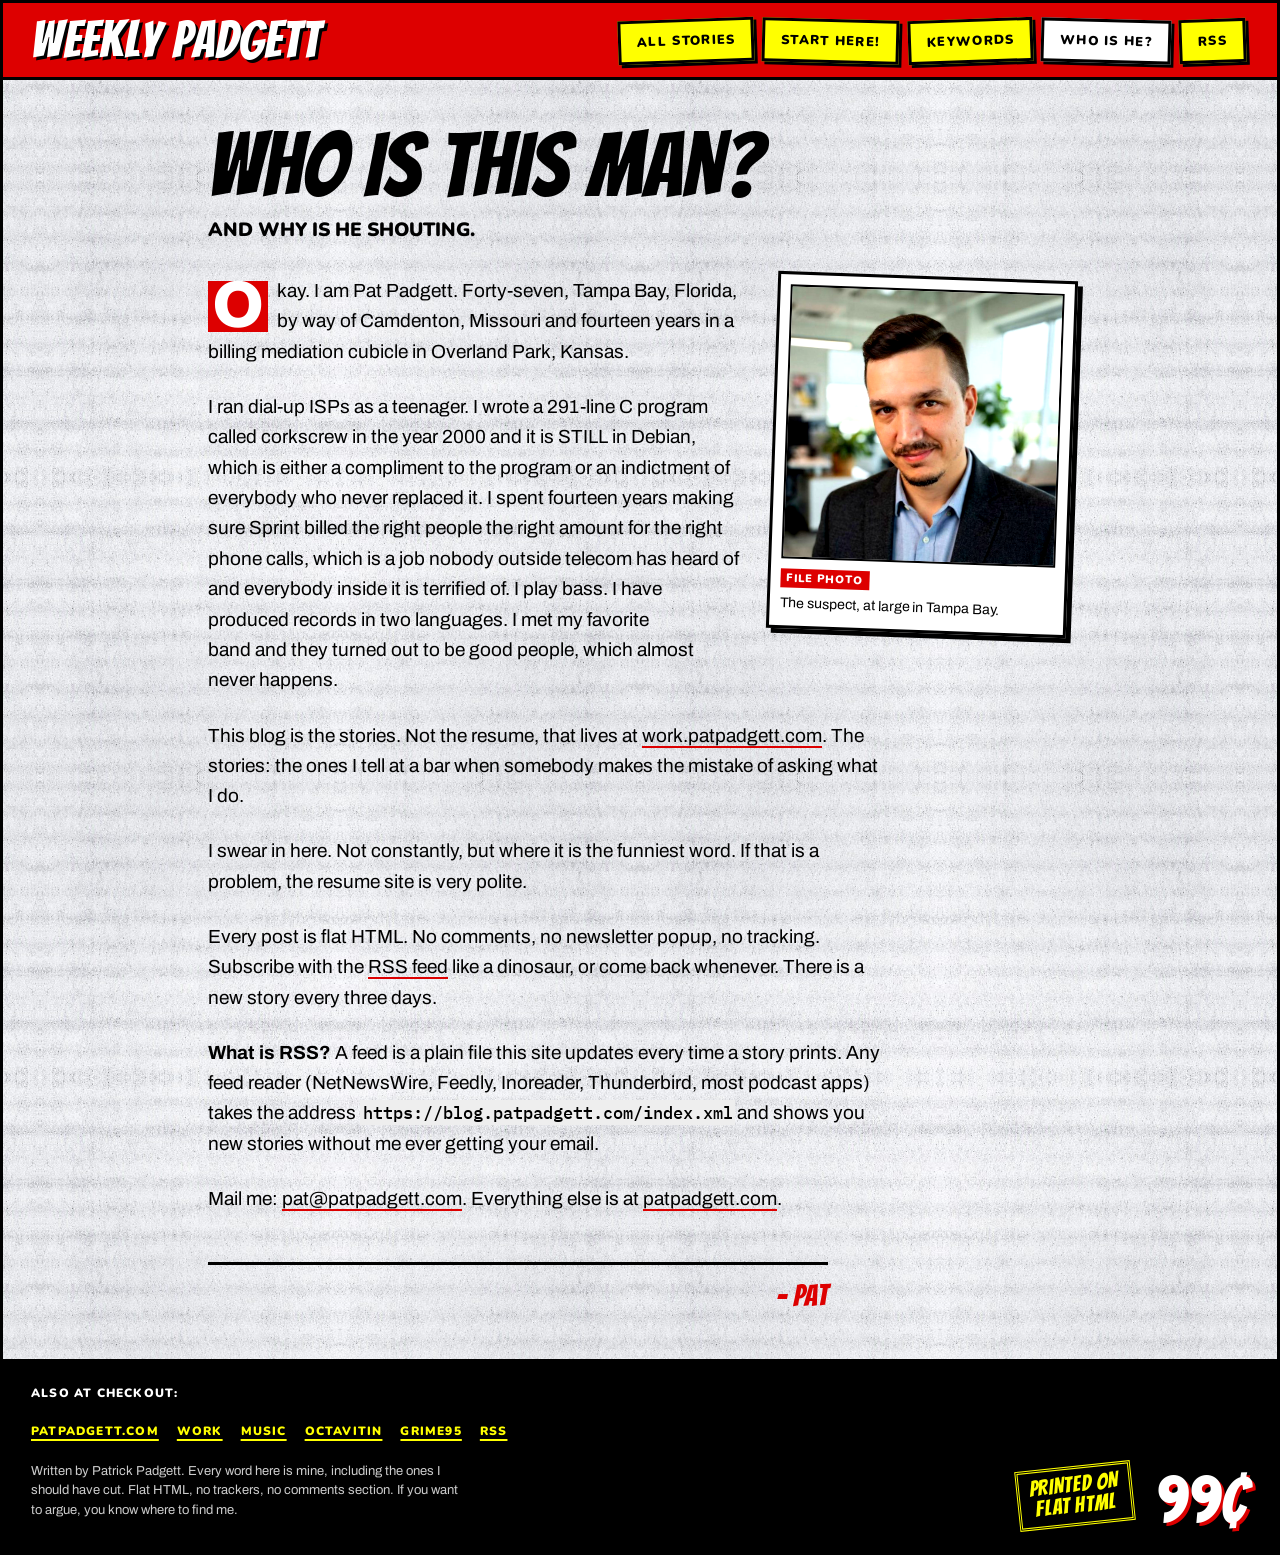
==== commit 1912c99b: "Critique fixes: main wraps hero (skip link lands on the story), visible focus on masthead, linked re" ====
--- a/about/index.html
+++ b/about/index.html
@@ -37,7 +37,7 @@
 <p class="brand"><a href="/">Weekly Padgett</a></p>
 <nav class="top" aria-label="Site">
 <a href="/">All stories</a>
-<a href="/start-here/">Shocking!</a>
+<a href="/start-here/">Start here!</a>
 <a href="/tags/">Keywords</a>
 <a href="/about/" aria-current="page">Who is he?</a>
 <a href="/index.xml">RSS</a>
@@ -52,6 +52,7 @@
 <p>This blog is the stories. Not the resume, that lives at <a href="https://work.patpadgett.com">work.patpadgett.com</a>. The stories: the ones I tell at a bar when somebody makes the mistake of asking what I do.</p>
 <p>I swear in here. Not constantly, but where it is the funniest word. If that is a problem, the resume site is very polite.</p>
 <p>Every post is flat HTML. No comments, no newsletter popup, no tracking. Subscribe with the <a href="/index.xml">RSS feed</a> like a dinosaur, or come back whenever. There is a new story every three days.</p>
+<p><a id="rss"></a><strong>What is RSS?</strong> A feed is a plain file this site updates every time a story prints. Any feed reader (NetNewsWire, Feedly, Inoreader, Thunderbird, most podcast apps) takes the address <code>https://blog.patpadgett.com/index.xml</code> and shows you new stories without me ever getting your email.</p>
 <p>Mail me: <a href="mailto:pat@patpadgett.com">pat@patpadgett.com</a>. Everything else is at <a href="https://patpadgett.com">patpadgett.com</a>.</p>
 </article>
 <div class="tail"><span></span><span class="byline">&ndash; Pat</span></div>
--- a/assets/tabloid.css
+++ b/assets/tabloid.css
@@ -8,12 +8,13 @@
 *{box-sizing:border-box}
 :root{--g:clamp(14px,2.2vw,28px);--red:#d00;--yel:#ff0;--ink:#000}
 html{background:#ddd;-webkit-text-size-adjust:100%;scrollbar-color:#d00 #ff0}
-body{margin:0;font:400 18px/1.6 Archivo,system-ui,sans-serif;color:#000;overflow-x:hidden}
+body{margin:0;overflow-x:clip;font:400 18px/1.6 Archivo,system-ui,sans-serif;color:#000;overflow-x:hidden}
 ::selection{background:#ff0;color:#000}
 a{color:inherit;text-underline-offset:4px;text-decoration-thickness:2px}
-a:focus-visible{outline:4px solid #d00;outline-offset:2px}
+a:focus-visible{outline:4px solid #d00;outline-offset:2px;box-shadow:0 0 0 7px #fff}
+.masthead a:focus-visible{outline:4px solid #ff0;outline-offset:3px;box-shadow:0 0 0 8px #000}
 img{display:block;max-width:100%;height:auto}
-.skip{position:absolute;left:-999px;top:12px;background:#000;color:#ff0;padding:10px 14px;z-index:99;font:900 14px/1 Nunito,sans-serif;text-transform:uppercase}
+.skip{position:absolute;left:-999px;top:12px;background:#000;color:#ff0;padding:14px 18px;min-height:44px;display:inline-flex;align-items:center;z-index:99;font:900 14px/1 Nunito,sans-serif;text-transform:uppercase}
 .skip:focus{left:12px}
 
 .wrap{max-width:1280px;margin:0 auto;background:#fff url(/assets/grain.jpg) center/600px;border:3px solid #000;position:relative}
@@ -23,11 +24,11 @@
 .masthead{background:#d00;color:#fff;padding:16px var(--g) 14px;display:flex;justify-content:space-between;flex-wrap:wrap;gap:10px 30px;align-items:center;border-bottom:3px solid #000}
 .brand{margin:0;display:grid;justify-items:start;gap:10px;font:400 clamp(44px,7vw,92px)/.85 Bangers,cursive;letter-spacing:.02em;color:#fff;text-shadow:3px 3px 0 #000}
 .brand a{text-decoration:none;color:inherit}
-.brand small{display:inline-block;font:900 clamp(12px,1vw,14px)/1.4 Nunito,sans-serif;letter-spacing:.14em;text-transform:uppercase;text-shadow:none;background:#ff0;color:#000;padding:3px 10px;transform:rotate(-1deg)}
+.brand small{display:inline-block;font:900 clamp(12px,1vw,14px)/1.4 Nunito,sans-serif;letter-spacing:.14em;text-transform:uppercase;text-shadow:none;background:#ff0;color:#000;padding:3px 10px;transform:rotate(-1deg);max-width:100%;white-space:normal}
 .masthead.small .brand{font-size:clamp(30px,4vw,56px)}
 nav.top{display:flex;flex-wrap:wrap;gap:8px}
 nav.top{align-self:center;padding-right:3px}
-nav.top a{min-height:44px;padding:0 16px;display:inline-flex;align-items:center;text-decoration:none;background:#ff0;color:#000;border:3px solid #000;font:900 13px/1 Nunito,sans-serif;text-transform:uppercase;letter-spacing:.1em;transform:rotate(-2deg);box-shadow:3px 3px 0 #000;transition:transform .18s cubic-bezier(.2,.9,.3,1.3),box-shadow .18s}
+nav.top a{min-height:44px;padding:0 16px;display:inline-flex;align-items:center;text-decoration:none;background:#ff0;color:#000;border:3px solid #000;font:900 13px/1 Nunito,sans-serif;text-transform:uppercase;letter-spacing:.1em;transform:rotate(-2deg);box-shadow:3px 3px 0 #000;transition:transform .18s ease-out,box-shadow .18s}
 nav.top a:hover,nav.top a:focus-visible{transform:rotate(0) translate(1px,1px);box-shadow:1px 1px 0 #000}
 nav.top a:nth-child(even){transform:rotate(1.5deg)}
 nav.top a:hover,nav.top a[aria-current]{background:#fff}
@@ -42,13 +43,13 @@
 .hero p{margin:0;font:900 clamp(16px,1.5vw,22px)/1.3 Nunito,sans-serif;text-transform:uppercase;max-width:56ch;text-wrap:pretty}
 .hero .k{margin:14px 0 0}
 .hero .pic a{display:block;height:100%}
-.burst{position:absolute;right:26px;top:-22px;width:170px;height:170px;background:#ff0;clip-path:polygon(50% 0,61% 18%,80% 6%,80% 26%,100% 30%,86% 46%,100% 62%,80% 66%,80% 86%,61% 78%,50% 100%,39% 78%,20% 86%,20% 66%,0 62%,14% 46%,0 30%,20% 26%,20% 6%,39% 18%);display:grid;place-items:center;text-align:center;font:400 clamp(20px,2vw,28px)/.95 Bangers,cursive;color:#d00;transform:rotate(-10deg);z-index:3;padding:30px;animation:slap .7s cubic-bezier(.2,1.4,.4,1) .2s both}
+.burst{position:absolute;right:26px;top:-22px;width:170px;height:170px;background:#ff0;clip-path:polygon(50% 0,61% 18%,80% 6%,80% 26%,100% 30%,86% 46%,100% 62%,80% 66%,80% 86%,61% 78%,50% 100%,39% 78%,20% 86%,20% 66%,0 62%,14% 46%,0 30%,20% 26%,20% 6%,39% 18%);display:grid;place-items:center;text-align:center;font:400 clamp(20px,2vw,28px)/.95 Bangers,cursive;color:#d00;transform:rotate(-10deg);z-index:3;padding:30px;animation:slap .7s cubic-bezier(.2,.8,.3,1) .2s both}
 @keyframes slap{0%{transform:rotate(-30deg) scale(1.6);opacity:0}60%{opacity:1}100%{transform:rotate(-10deg) scale(1)}}
 
 /* two columns */
 .cols{display:grid;grid-template-columns:minmax(0,1.6fr) minmax(260px,.9fr);gap:clamp(20px,3vw,40px);align-items:start;padding:28px var(--g) var(--g)}
 .posts{display:grid;gap:clamp(18px,2.5vw,30px)}
-.post{display:grid;grid-template-columns:150px minmax(0,1fr);gap:10px 18px;align-items:start;border:3px solid #000;padding:10px;background:#fff;min-width:0;position:relative;box-shadow:4px 4px 0 #000;transition:transform .2s cubic-bezier(.2,.9,.3,1.2),box-shadow .2s}
+.post{display:grid;grid-template-columns:150px minmax(0,1fr);gap:10px 18px;align-items:start;border:3px solid #000;padding:10px;background:#fff;min-width:0;position:relative;box-shadow:4px 4px 0 #000;transition:transform .2s ease-out,box-shadow .2s}
 .post:has(h2 a:hover),.post:has(h2 a:focus-visible){transform:translate(-2px,-2px);box-shadow:7px 7px 0 #000}
 .post>*{min-width:0}
 .post:nth-child(odd){background:#ff0}
@@ -88,10 +89,14 @@
 .coupon__save{margin:0;font:900 12px/1 Nunito,sans-serif;letter-spacing:.2em;text-transform:uppercase;background:#000;color:#fff;display:inline-block;padding:5px 10px}
 .coupon__big{margin:8px 0 6px;font:400 clamp(34px,3.4vw,50px)/.9 Bangers,cursive;text-transform:uppercase;color:#d00}
 .coupon__body{margin:0 auto;font:400 16px/1.45 Archivo,sans-serif;max-width:44ch}
-.coupon__body a{text-decoration-color:#d00;font-weight:700}
+.rss-btn{display:inline-flex;align-items:center;min-height:44px;padding:0 16px;background:#d00;color:#fff;border:3px solid #000;text-decoration:none;font:900 13px/1 Nunito,sans-serif;text-transform:uppercase;letter-spacing:.1em;box-shadow:3px 3px 0 #000}
+.rss-btn:hover{background:#ff0;color:#000}
+.rss-btn--ghost{background:#fff;color:#000}
+.rss-how{display:inline-flex;align-items:center;min-height:44px;padding:0 8px;font:900 13px/1 Nunito,sans-serif;text-transform:uppercase;letter-spacing:.06em;margin-left:6px}
+.box p+p{margin-top:10px}
 .coupon__fine{margin:10px 0 0;font:500 12px/1.5 Plex,monospace;letter-spacing:.04em;text-transform:uppercase;color:#555}
 /* rubber stamp */
-.stamp{position:absolute;right:-14px;top:-26px;z-index:5;margin:0;padding:6px 12px;border:4px double #d00;color:#d00;font:400 clamp(22px,2vw,30px)/.9 Bangers,cursive;text-transform:uppercase;text-align:center;letter-spacing:.04em;transform:rotate(9deg);opacity:.85;pointer-events:none;animation:slap .6s cubic-bezier(.2,1.4,.4,1) .5s both;--r:9deg}
+.stamp{position:absolute;right:-14px;top:-26px;z-index:5;margin:0;padding:6px 12px;border:4px double #d00;color:#d00;font:400 clamp(22px,2vw,30px)/.9 Bangers,cursive;text-transform:uppercase;text-align:center;letter-spacing:.04em;transform:rotate(9deg);opacity:.85;pointer-events:none;animation:slap .6s cubic-bezier(.2,.8,.3,1) .5s both;--r:9deg}
 .stamp{animation-name:stampin}
 @keyframes stampin{0%{transform:rotate(-4deg) scale(1.5);opacity:0}70%{opacity:.85}100%{transform:rotate(9deg) scale(1)}}
 .side{position:relative}
@@ -99,7 +104,7 @@
 /* sidebar */
 .side{display:grid;gap:22px}
 .box{border:3px solid #000;background:#fff;padding:16px 18px}
-.box h3{margin:0 0 8px;font:400 clamp(26px,2.4vw,34px)/.9 Bangers,cursive;text-transform:uppercase;background:#d00;color:#fff;display:inline-block;padding:4px 10px;transform:rotate(-1deg)}
+.box h3,.box .boxh{margin:0 0 8px;font:400 clamp(26px,2.4vw,34px)/.9 Bangers,cursive;text-transform:uppercase;background:#d00;color:#fff;display:inline-block;padding:4px 10px;transform:rotate(-1deg)}
 .box p{margin:0;font:900 14px/1.5 Nunito,sans-serif}
 .box p a{display:inline-block;padding:4px 0;text-decoration-color:#d00}
 .box ul{margin:0;padding:0;list-style:none}
@@ -145,7 +150,8 @@
 /* post page */
 .sheet{padding:clamp(20px,4vw,48px);max-width:960px;margin:0 auto}
 .sheet .hero{padding:0;margin:0 0 14px}
-.sheet .hero .pic{aspect-ratio:3/2}
+.sheet .hero .pic{aspect-ratio:16/9;max-height:46vh}
+.sheet figure.hero{margin:0 0 24px}
 .sheet--about{position:relative}
 .filephoto{float:right;width:min(38%,300px);margin:0 0 18px 32px;padding:10px 10px 12px;background:#fff;border:3px solid #000;box-shadow:5px 5px 0 #000;transform:rotate(2deg)}
 .filephoto img{border:2px solid #000;filter:contrast(1.1)}
@@ -164,7 +170,7 @@
 .body>p:first-of-type::first-letter{font:900 3.4em/.78 Nunito,sans-serif;float:left;margin:.08em .14em 0 0;padding:0 .06em;color:#fff;background:#d00}
 .body a{text-decoration-color:#d00}
 .body a:hover{background:#ff0}
-.body code{font:500 .9em Plex,monospace;background:#eee;padding:1px 2px 1px 3px;margin-right:-2px;border-radius:0}
+.body code{font:500 .9em Plex,monospace;overflow-wrap:anywhere;background:#eee;padding:1px 2px 1px 3px;margin-right:-2px;border-radius:0}
 .body pre{font:500 15px/1.5 Plex,monospace;background:#000;color:#ff0;padding:14px 18px;overflow:auto;border:3px solid #000}
 .body pre code{background:none;padding:0;color:inherit}
 .body blockquote{margin:0 0 1.3em;padding:12px 18px;border-left:8px solid #d00;background:#ff0;font-weight:700}
@@ -177,7 +183,12 @@
 .body th{background:#ff0;font:900 13px/1.3 Nunito,sans-serif;text-transform:uppercase}
 .refs{margin-top:3rem;padding-top:16px;border-top:3px solid #000}
 .refs h2{font-size:clamp(22px,2vw,28px)}
-.refs ol{font-size:15px}
+.refs ol{font-size:15px;padding-left:1.6em}
+.refs li{overflow-wrap:anywhere;margin-bottom:.5em}
+.refs li small{color:#555;font:500 12px/1 Plex,monospace}
+.refs a.backref{text-decoration:none;color:#d00;padding:0 6px;display:inline-block;min-width:32px;min-height:32px;line-height:32px;text-align:center}
+.body a.cite{text-decoration:none;font:900 .7em/1 Nunito,sans-serif;vertical-align:super;color:#d00;padding:2px 3px}
+.body a.cite:hover,.refs li:target{background:#ff0}
 .expose{margin:0 0 1.3em;padding:12px 16px;background:#d00;color:#fff;border:4px solid #000;font:400 20px/1.1 Bangers,cursive;text-transform:uppercase}
 .expose b{display:block;color:#ff0;font-weight:400}
 mark.placeholder{background:#d00;color:#ff0;padding:0 4px;font-weight:700}
@@ -193,6 +204,8 @@
 .pn a b{display:block;font:500 12px/1.7 Plex,monospace;letter-spacing:.12em;text-transform:uppercase;color:#d00}
 .pn a span{display:block;font:400 26px/.9 Bangers,cursive;text-transform:uppercase}
 .pn a:last-child{text-align:right}
+.pn a small{display:block;font:900 12px/1.5 Nunito,sans-serif;text-transform:uppercase;letter-spacing:.08em;color:#d00;margin-top:6px}
+.pn a.pn--next{background:#ff0}
 .more{padding:0 clamp(20px,4vw,48px) var(--g);max-width:960px;margin:0 auto}
 .more h2{font:400 clamp(26px,2.4vw,34px)/.9 Bangers,cursive;text-transform:uppercase;background:#d00;color:#fff;display:inline-block;padding:4px 10px;transform:rotate(-1deg);margin:0 0 14px}
 
@@ -210,7 +223,7 @@
   .coming ol{columns:1}
   .filephoto{float:none;width:min(70%,260px);margin:0 auto 24px;transform:rotate(-1.5deg)}
   footer{grid-template-columns:1fr}.foot__r{justify-content:flex-start}
-  .stamp{right:-6px;top:auto;bottom:-16px;font-size:19px}
+  .stamp{right:14px;top:auto;bottom:-16px;font-size:19px}
   .post--next{padding-bottom:44px}
 
   .hero h1{max-width:none}
@@ -221,13 +234,13 @@
   .brand small{font-size:12px;letter-spacing:.06em}
   .post{grid-template-columns:110px 1fr;gap:8px 14px}
   .post h2{font-size:22px}
-  .burst{width:120px;height:120px;right:6px;top:-18px;font-size:15px;padding:20px}
+  .burst{width:120px;height:120px;right:calc(var(--g) + 44px);top:-18px;font-size:15px;padding:20px}
   .body>p:first-of-type::first-letter{font-size:2.9em}
   .sheet .hero .pic{aspect-ratio:4/3}
 }
 /* reveal: cards and boxes land on the stand as they scroll in */
 .pre{opacity:0;transform:translateY(14px) rotate(-.6deg)}
-.pre.in{opacity:1;transform:none;transition:opacity .35s ease-out,transform .45s cubic-bezier(.2,.9,.3,1.15)}
+.pre.in{opacity:1;transform:none;transition:opacity .35s ease-out,transform .45s ease-out}
 .post.pre.in:has(h2 a:hover){transform:translate(-2px,-2px)}
 @media (prefers-reduced-motion:reduce){*{animation:none!important;transition:none!important}.pre{opacity:1;transform:none}}
 @media print{.wrap{border:0;background:#fff}.masthead,nav,.burst,footer,.pn,.more{display:none}}
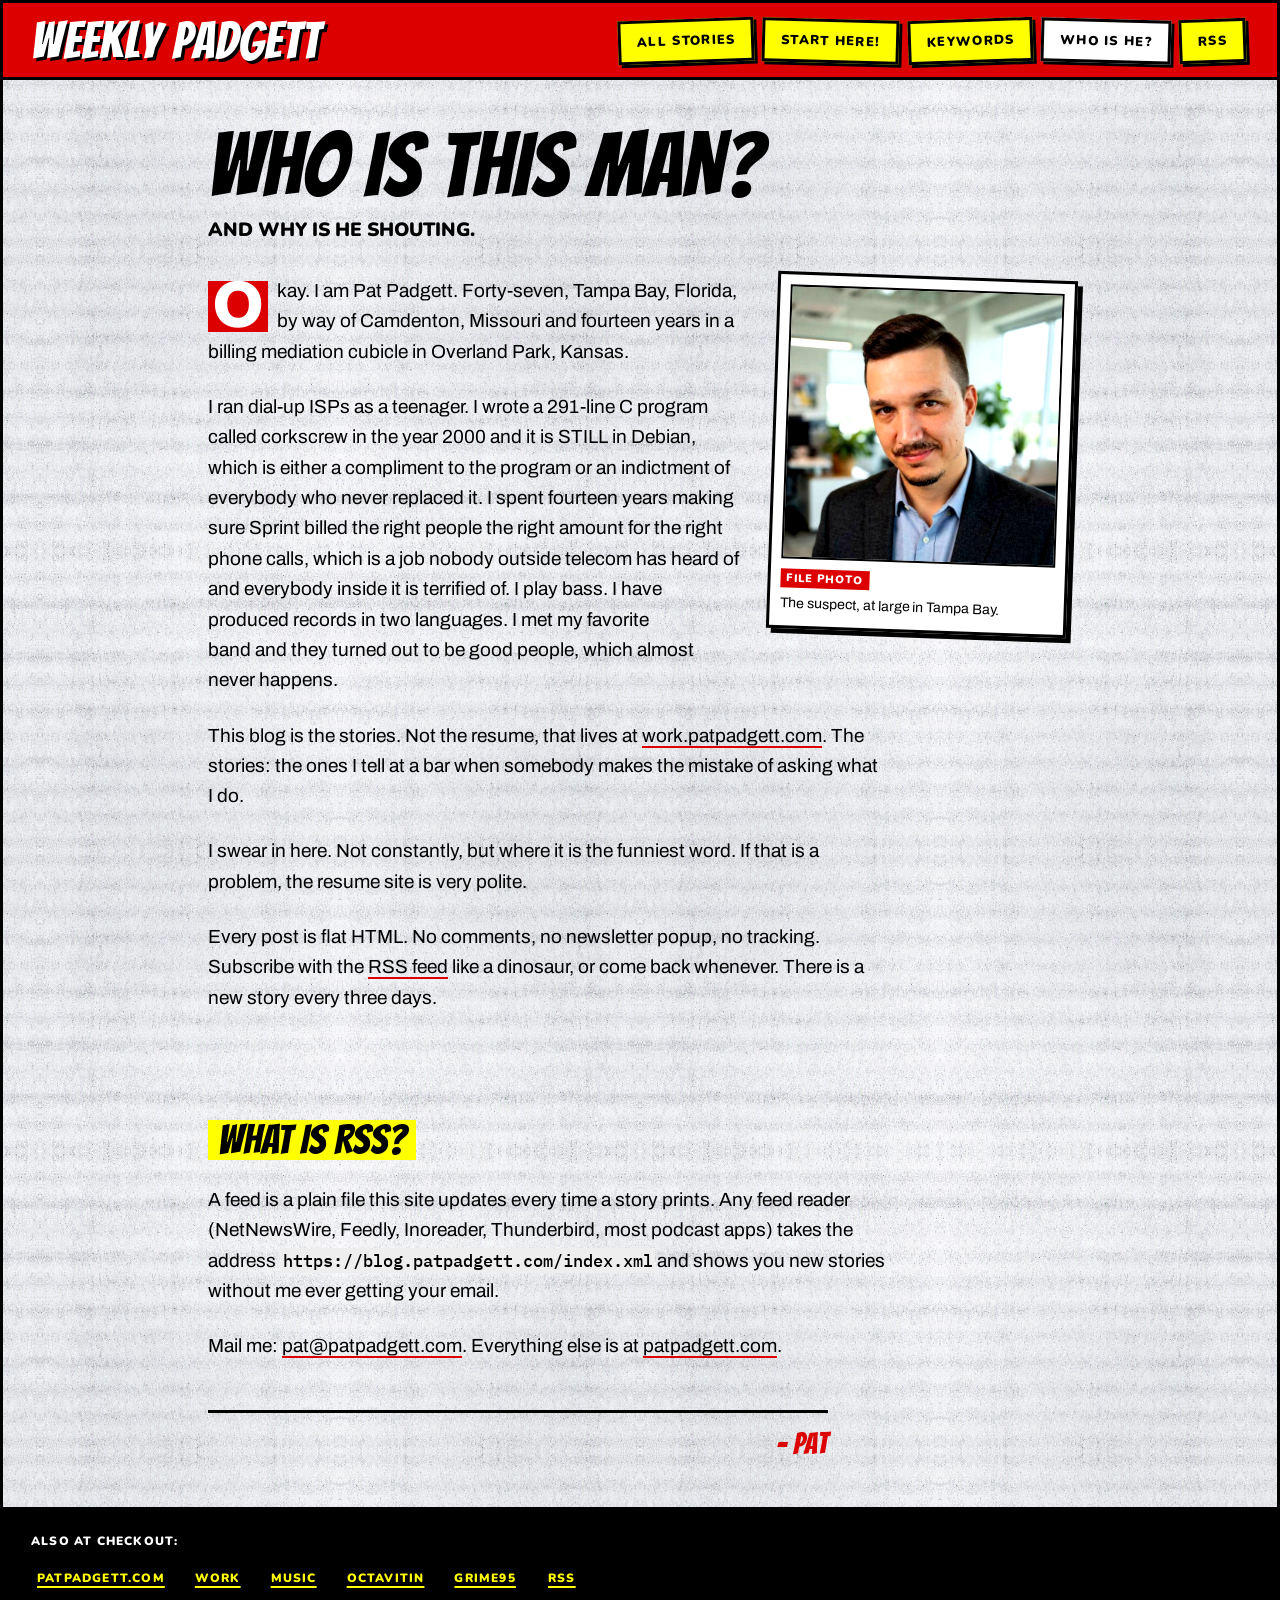
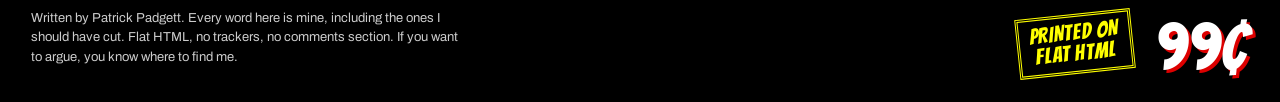
==== commit 3ef64dfe: "Round 2: fix {intro} leak, next-issue teaser as panel + explicit RSS action, 44px brand/footer/backr" ====
--- a/about/index.html
+++ b/about/index.html
@@ -43,7 +43,7 @@
 <a href="/index.xml">RSS</a>
 </nav>
 </header>
-<main class="sheet sheet--about" id="main">
+<main class="sheet sheet--about" id="main" tabindex="-1">
 <h1>Who is this man?</h1>
 <p class="dek">And why is he shouting.</p>
 <figure class="filephoto"><img src="/assets/filephoto.jpg" width="640" height="640" alt="Patrick Padgett, looking like a man who has seen a billing record." loading="lazy"><figcaption><b>File photo</b>The suspect, at large in Tampa Bay.</figcaption></figure>
@@ -52,7 +52,8 @@
 <p>This blog is the stories. Not the resume, that lives at <a href="https://work.patpadgett.com">work.patpadgett.com</a>. The stories: the ones I tell at a bar when somebody makes the mistake of asking what I do.</p>
 <p>I swear in here. Not constantly, but where it is the funniest word. If that is a problem, the resume site is very polite.</p>
 <p>Every post is flat HTML. No comments, no newsletter popup, no tracking. Subscribe with the <a href="/index.xml">RSS feed</a> like a dinosaur, or come back whenever. There is a new story every three days.</p>
-<p><a id="rss"></a><strong>What is RSS?</strong> A feed is a plain file this site updates every time a story prints. Any feed reader (NetNewsWire, Feedly, Inoreader, Thunderbird, most podcast apps) takes the address <code>https://blog.patpadgett.com/index.xml</code> and shows you new stories without me ever getting your email.</p>
+<h2 id="rss">What is RSS?</h2>
+<p>A feed is a plain file this site updates every time a story prints. Any feed reader (NetNewsWire, Feedly, Inoreader, Thunderbird, most podcast apps) takes the address <code>https://blog.patpadgett.com/index.xml</code> and shows you new stories without me ever getting your email.</p>
 <p>Mail me: <a href="mailto:pat@patpadgett.com">pat@patpadgett.com</a>. Everything else is at <a href="https://patpadgett.com">patpadgett.com</a>.</p>
 </article>
 <div class="tail"><span></span><span class="byline">&ndash; Pat</span></div>
--- a/assets/tabloid.css
+++ b/assets/tabloid.css
@@ -11,6 +11,7 @@
 body{margin:0;overflow-x:clip;font:400 18px/1.6 Archivo,system-ui,sans-serif;color:#000;overflow-x:hidden}
 ::selection{background:#ff0;color:#000}
 a{color:inherit;text-underline-offset:4px;text-decoration-thickness:2px}
+main:focus{outline:none}
 a:focus-visible{outline:4px solid #d00;outline-offset:2px;box-shadow:0 0 0 7px #fff}
 .masthead a:focus-visible{outline:4px solid #ff0;outline-offset:3px;box-shadow:0 0 0 8px #000}
 img{display:block;max-width:100%;height:auto}
@@ -23,7 +24,7 @@
 /* masthead */
 .masthead{background:#d00;color:#fff;padding:16px var(--g) 14px;display:flex;justify-content:space-between;flex-wrap:wrap;gap:10px 30px;align-items:center;border-bottom:3px solid #000}
 .brand{margin:0;display:grid;justify-items:start;gap:10px;font:400 clamp(44px,7vw,92px)/.85 Bangers,cursive;letter-spacing:.02em;color:#fff;text-shadow:3px 3px 0 #000}
-.brand a{text-decoration:none;color:inherit}
+.brand a{text-decoration:none;color:inherit;display:inline-block;min-height:44px;line-height:44px}
 .brand small{display:inline-block;font:900 clamp(12px,1vw,14px)/1.4 Nunito,sans-serif;letter-spacing:.14em;text-transform:uppercase;text-shadow:none;background:#ff0;color:#000;padding:3px 10px;transform:rotate(-1deg);max-width:100%;white-space:normal}
 .masthead.small .brand{font-size:clamp(30px,4vw,56px)}
 nav.top{display:flex;flex-wrap:wrap;gap:8px}
@@ -77,6 +78,9 @@
 /* coming attractions: classifieds column */
 .coming{border:3px solid #000;background:#fff;padding:16px 18px 10px;position:relative}
 .coming h2{margin:0 0 4px;font:400 clamp(26px,2.4vw,34px)/.9 Bangers,cursive;text-transform:uppercase;background:#000;color:#ff0;display:inline-block;padding:4px 10px;transform:rotate(-1deg)}
+.coming__more summary{cursor:pointer;min-height:44px;display:flex;align-items:center;font:900 13px/1 Nunito,sans-serif;text-transform:uppercase;letter-spacing:.08em;padding:0 4px}
+.coming__more summary:hover{background:#ff0}
+.coming__more ol{margin-top:0}
 .coming__sub{margin:0 0 10px;font:900 13px/1.4 Nunito,sans-serif;text-transform:uppercase;letter-spacing:.06em}
 .coming ol{margin:0;padding:0;list-style:none;columns:2;column-gap:28px;column-rule:2px dashed #000}
 .coming li{display:grid;grid-template-columns:5.2ch 1fr;gap:10px;padding:8px 0;border-top:2px dashed #000;break-inside:avoid;font:400 15px/1.35 Archivo,sans-serif}
@@ -92,6 +96,7 @@
 .rss-btn{display:inline-flex;align-items:center;min-height:44px;padding:0 16px;background:#d00;color:#fff;border:3px solid #000;text-decoration:none;font:900 13px/1 Nunito,sans-serif;text-transform:uppercase;letter-spacing:.1em;box-shadow:3px 3px 0 #000}
 .rss-btn:hover{background:#ff0;color:#000}
 .rss-btn--ghost{background:#fff;color:#000}
+.coupon__act{display:flex;flex-wrap:wrap;gap:6px;align-items:center;margin:10px 0 0}
 .rss-how{display:inline-flex;align-items:center;min-height:44px;padding:0 8px;font:900 13px/1 Nunito,sans-serif;text-transform:uppercase;letter-spacing:.06em;margin-left:6px}
 .box p+p{margin-top:10px}
 .coupon__fine{margin:10px 0 0;font:500 12px/1.5 Plex,monospace;letter-spacing:.04em;text-transform:uppercase;color:#555}
@@ -134,6 +139,7 @@
 .themes{padding:24px var(--g) var(--g);display:grid;grid-template-columns:repeat(auto-fill,minmax(300px,1fr));gap:22px}
 .theme{border:3px solid #000;background:#fff;padding:14px 18px}
 .theme:nth-child(even){background:#ff0}
+.theme h2 small{display:inline-block;font:900 12px/1 Nunito,sans-serif;letter-spacing:.08em;background:#000;color:#ff0;padding:4px 6px;margin-left:8px;vertical-align:middle;transform:none}
 .theme h2{margin:0 0 8px;font:400 clamp(26px,2.4vw,34px)/.9 Bangers,cursive;text-transform:uppercase;background:#d00;color:#fff;display:inline-block;padding:4px 10px;transform:rotate(-1deg)}
 .theme ol{margin:0;padding:0;list-style:none;counter-reset:n}
 .theme li a{display:grid;grid-template-columns:34px minmax(0,1fr);grid-template-rows:auto auto;column-gap:10px;padding:8px 0;text-decoration:none;border-top:2px dashed #000;counter-increment:n}
@@ -186,8 +192,9 @@
 .refs ol{font-size:15px;padding-left:1.6em}
 .refs li{overflow-wrap:anywhere;margin-bottom:.5em}
 .refs li small{color:#555;font:500 12px/1 Plex,monospace}
-.refs a.backref{text-decoration:none;color:#d00;padding:0 6px;display:inline-block;min-width:32px;min-height:32px;line-height:32px;text-align:center}
-.body a.cite{text-decoration:none;font:900 .7em/1 Nunito,sans-serif;vertical-align:super;color:#d00;padding:2px 3px}
+.refs a.backref{text-decoration:none;color:#d00;display:inline-flex;align-items:center;justify-content:center;min-width:44px;min-height:44px;margin:-10px 0;vertical-align:middle;border:2px solid transparent}
+.refs a.backref:hover{background:#ff0;border-color:#000}
+.body a.cite{text-decoration:none;font:900 .7em/1 Nunito,sans-serif;vertical-align:super;color:#d00;padding:8px 5px;margin:-8px -2px}
 .body a.cite:hover,.refs li:target{background:#ff0}
 .expose{margin:0 0 1.3em;padding:12px 16px;background:#d00;color:#fff;border:4px solid #000;font:400 20px/1.1 Bangers,cursive;text-transform:uppercase}
 .expose b{display:block;color:#ff0;font-weight:400}
@@ -199,20 +206,22 @@
 .tags a:hover{background:#d00}
 .tags span{background:#666}
 .pn{display:grid;grid-template-columns:1fr 1fr;gap:18px;margin:2rem 0 0}
-.pn a{text-decoration:none;min-height:44px;display:block;border:3px solid #000;padding:10px 14px;background:#fff}
-.pn a:hover{background:#ff0}
-.pn a b{display:block;font:500 12px/1.7 Plex,monospace;letter-spacing:.12em;text-transform:uppercase;color:#d00}
-.pn a span{display:block;font:400 26px/.9 Bangers,cursive;text-transform:uppercase}
-.pn a:last-child{text-align:right}
-.pn a small{display:block;font:900 12px/1.5 Nunito,sans-serif;text-transform:uppercase;letter-spacing:.08em;color:#d00;margin-top:6px}
-.pn a.pn--next{background:#ff0}
+.pn>a{text-decoration:none;min-height:44px;display:block;border:3px solid #000;padding:10px 14px;background:#fff}
+.pn>a:hover{background:#ff0}
+.pn>a b{display:block;font:500 12px/1.7 Plex,monospace;letter-spacing:.12em;text-transform:uppercase;color:#d00}
+.pn>a span{display:block;font:400 26px/.9 Bangers,cursive;text-transform:uppercase}
+.pn>a:last-child{text-align:right}
+.pn .pn--next{background:#ff0;border:3px solid #000;padding:10px 14px;text-align:right}
+.pn .pn--next b{display:block;font:500 12px/1.7 Plex,monospace;letter-spacing:.12em;text-transform:uppercase;color:#d00}
+.pn .pn--next span{display:block;font:400 26px/.9 Bangers,cursive;text-transform:uppercase}
+.pn .pn--next p{margin:10px 0 0;display:flex;gap:6px;justify-content:flex-end;flex-wrap:wrap}
 .more{padding:0 clamp(20px,4vw,48px) var(--g);max-width:960px;margin:0 auto}
 .more h2{font:400 clamp(26px,2.4vw,34px)/.9 Bangers,cursive;text-transform:uppercase;background:#d00;color:#fff;display:inline-block;padding:4px 10px;transform:rotate(-1deg);margin:0 0 14px}
 
 footer{margin:0;background:#000;color:#fff;padding:22px var(--g) 26px;display:grid;grid-template-columns:minmax(0,1fr) auto;gap:20px 40px;align-items:end;font:900 12px/1.6 Nunito,sans-serif;text-transform:uppercase;letter-spacing:.1em;border-top:3px solid #000}
 footer p{margin:0 0 6px}
 footer nav{display:flex;flex-wrap:wrap;gap:0 18px}
-footer nav a{min-height:44px;display:inline-flex;align-items:center;color:#ff0}
+footer nav a{min-height:44px;min-width:44px;justify-content:center;display:inline-flex;align-items:center;color:#ff0;padding:0 6px}
 footer .fine{font:400 13px/1.5 Archivo,sans-serif;text-transform:none;letter-spacing:0;color:#ccc;max-width:62ch;margin-top:8px}
 .foot__r{display:flex;align-items:end;gap:22px}
 .foot__stamp{margin:0;border:3px double #ff0;color:#ff0;padding:6px 10px;font:400 22px/.95 Bangers,cursive;text-transform:uppercase;text-align:center;transform:rotate(-6deg);letter-spacing:.03em}
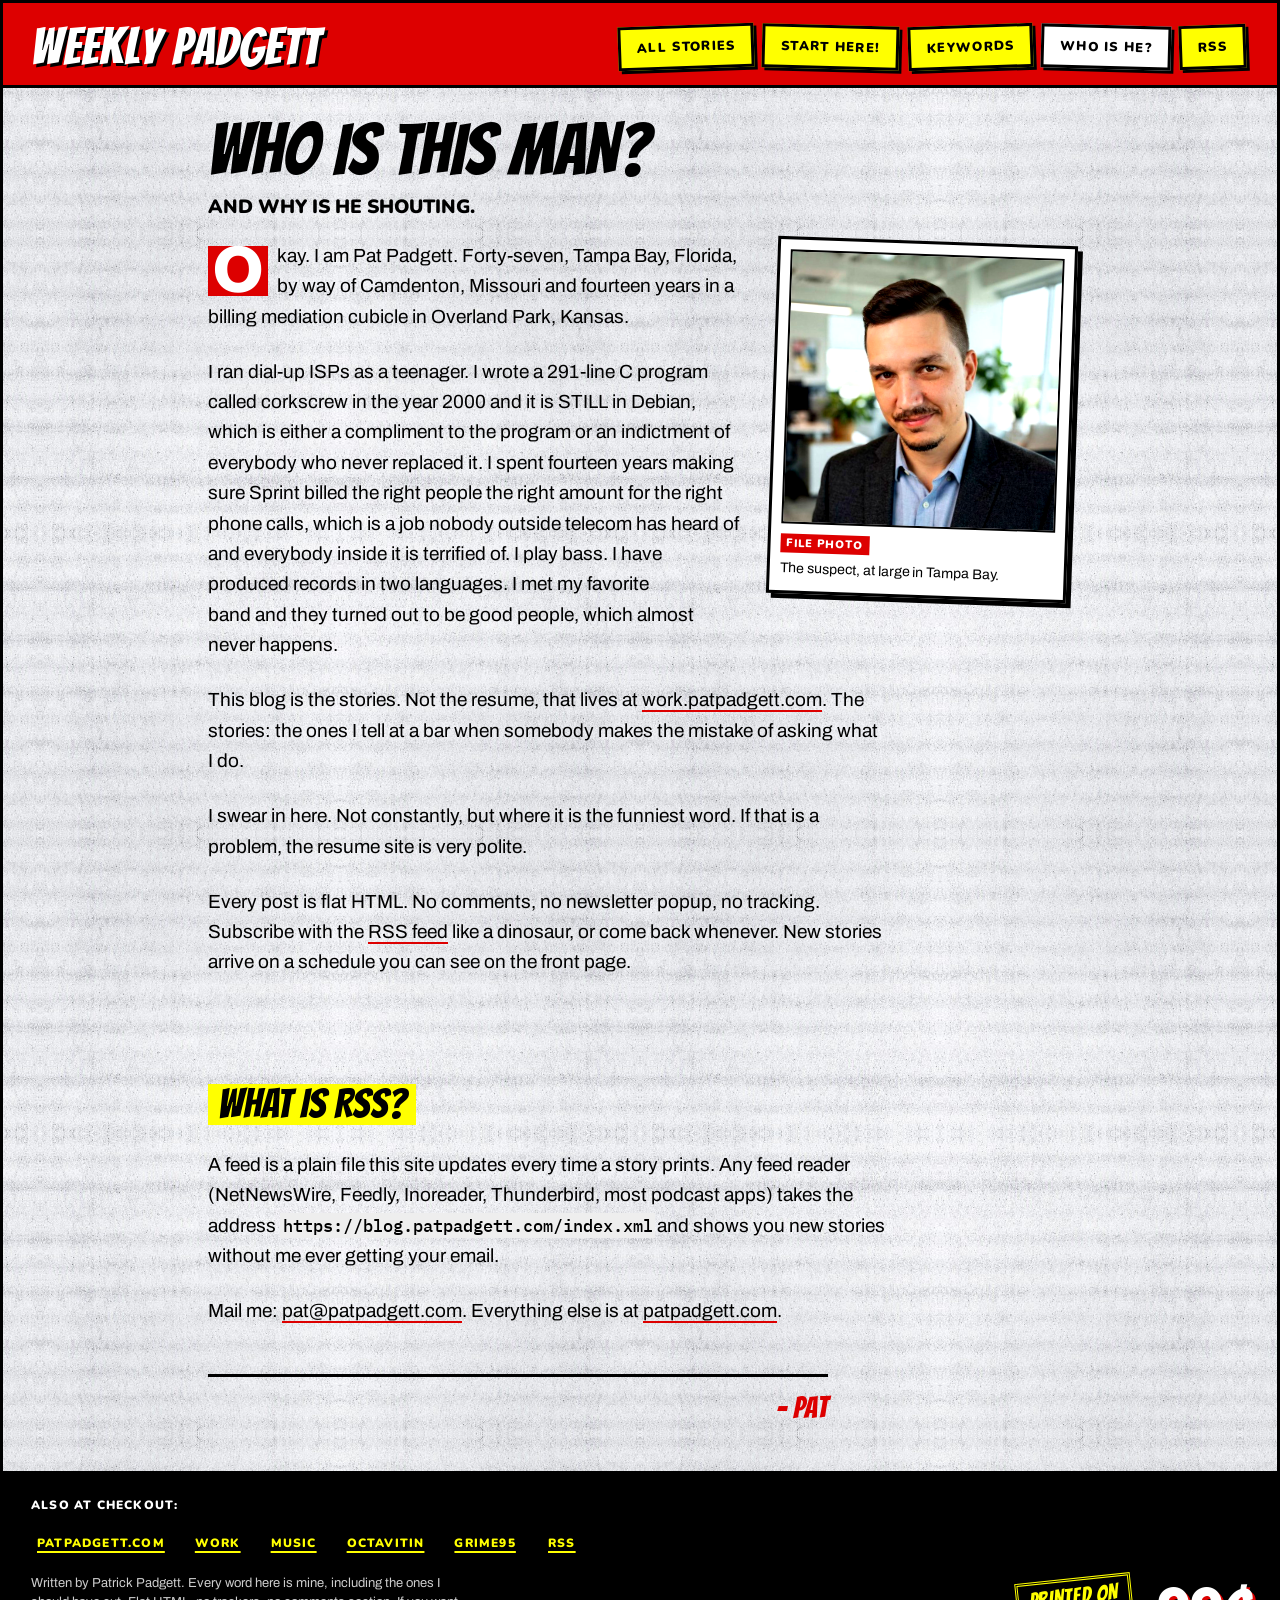
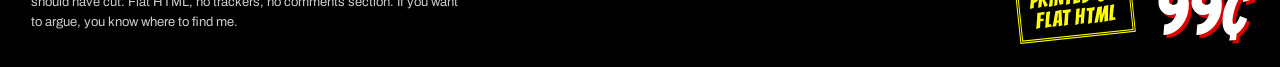
==== commit 2333d570: "Round 3: article lede grid (prose above the fold), data-driven cadence copy, 44px sidebar targets, s" ====
--- a/about/index.html
+++ b/about/index.html
@@ -51,7 +51,7 @@
 <p>I ran dial-up ISPs as a teenager. I wrote a 291-line C program called corkscrew in the year 2000 and it is STILL in Debian, which is either a compliment to the program or an indictment of everybody who never replaced it. I spent fourteen years making sure Sprint billed the right people the right amount for the right phone calls, which is a job nobody outside telecom has heard of and everybody inside it is terrified of. I play bass. I have produced records in two languages. I met my favorite band and they turned out to be good people, which almost never happens.</p>
 <p>This blog is the stories. Not the resume, that lives at <a href="https://work.patpadgett.com">work.patpadgett.com</a>. The stories: the ones I tell at a bar when somebody makes the mistake of asking what I do.</p>
 <p>I swear in here. Not constantly, but where it is the funniest word. If that is a problem, the resume site is very polite.</p>
-<p>Every post is flat HTML. No comments, no newsletter popup, no tracking. Subscribe with the <a href="/index.xml">RSS feed</a> like a dinosaur, or come back whenever. There is a new story every three days.</p>
+<p>Every post is flat HTML. No comments, no newsletter popup, no tracking. Subscribe with the <a href="/index.xml">RSS feed</a> like a dinosaur, or come back whenever. New stories arrive on a schedule you can see on the front page.</p>
 <h2 id="rss">What is RSS?</h2>
 <p>A feed is a plain file this site updates every time a story prints. Any feed reader (NetNewsWire, Feedly, Inoreader, Thunderbird, most podcast apps) takes the address <code>https://blog.patpadgett.com/index.xml</code> and shows you new stories without me ever getting your email.</p>
 <p>Mail me: <a href="mailto:pat@patpadgett.com">pat@patpadgett.com</a>. Everything else is at <a href="https://patpadgett.com">patpadgett.com</a>.</p>
--- a/assets/tabloid.css
+++ b/assets/tabloid.css
@@ -22,10 +22,10 @@
 @media (min-width:1300px){.wrap{margin:24px auto}}
 
 /* masthead */
-.masthead{background:#d00;color:#fff;padding:16px var(--g) 14px;display:flex;justify-content:space-between;flex-wrap:wrap;gap:10px 30px;align-items:center;border-bottom:3px solid #000}
+.masthead{background:#d00;color:#fff;padding:22px var(--g) 16px;display:flex;justify-content:space-between;flex-wrap:wrap;gap:10px 30px;align-items:center;border-bottom:3px solid #000}
 .brand{margin:0;display:grid;justify-items:start;gap:10px;font:400 clamp(44px,7vw,92px)/.85 Bangers,cursive;letter-spacing:.02em;color:#fff;text-shadow:3px 3px 0 #000}
 .brand a{text-decoration:none;color:inherit;display:inline-block;min-height:44px;line-height:44px}
-.brand small{display:inline-block;font:900 clamp(12px,1vw,14px)/1.4 Nunito,sans-serif;letter-spacing:.14em;text-transform:uppercase;text-shadow:none;background:#ff0;color:#000;padding:3px 10px;transform:rotate(-1deg);max-width:100%;white-space:normal}
+.brand small{display:inline-block;margin-top:10px;font:900 clamp(12px,1vw,14px)/1.4 Nunito,sans-serif;letter-spacing:.14em;text-transform:uppercase;text-shadow:none;background:#ff0;color:#000;padding:3px 10px;transform:rotate(-1deg);max-width:100%;white-space:normal}
 .masthead.small .brand{font-size:clamp(30px,4vw,56px)}
 nav.top{display:flex;flex-wrap:wrap;gap:8px}
 nav.top{align-self:center;padding-right:3px}
@@ -80,6 +80,7 @@
 .coming h2{margin:0 0 4px;font:400 clamp(26px,2.4vw,34px)/.9 Bangers,cursive;text-transform:uppercase;background:#000;color:#ff0;display:inline-block;padding:4px 10px;transform:rotate(-1deg)}
 .coming__more summary{cursor:pointer;min-height:44px;display:flex;align-items:center;font:900 13px/1 Nunito,sans-serif;text-transform:uppercase;letter-spacing:.08em;padding:0 4px}
 .coming__more summary:hover{background:#ff0}
+.coming__more summary:focus-visible{outline:4px solid #d00;outline-offset:2px;box-shadow:0 0 0 7px #fff}
 .coming__more ol{margin-top:0}
 .coming__sub{margin:0 0 10px;font:900 13px/1.4 Nunito,sans-serif;text-transform:uppercase;letter-spacing:.06em}
 .coming ol{margin:0;padding:0;list-style:none;columns:2;column-gap:28px;column-rule:2px dashed #000}
@@ -113,7 +114,7 @@
 .box p{margin:0;font:900 14px/1.5 Nunito,sans-serif}
 .box p a{display:inline-block;padding:4px 0;text-decoration-color:#d00}
 .box ul{margin:0;padding:0;list-style:none}
-.box li a{display:block;min-height:40px;padding:6px 0;text-decoration:underline;text-decoration-color:#d00;font:900 14px/1.45 Nunito,sans-serif}
+.box li a{display:flex;align-items:center;min-height:44px;padding:6px 0;text-decoration:underline;text-decoration-color:#d00;font:900 14px/1.45 Nunito,sans-serif}
 .cloud{display:flex;flex-wrap:wrap;gap:6px 8px}
 .cloud a{font:400 1em Bangers,cursive;text-transform:uppercase;color:#000;background:#ff0;text-decoration:none;display:inline-flex;align-items:center;line-height:1;padding:6px 8px 4px;min-height:32px}
 .cloud a:hover{background:#000;color:#ff0}
@@ -154,10 +155,13 @@
 .theme--held p{margin:0;font:400 15px/1.5 Archivo,sans-serif}
 
 /* post page */
-.sheet{padding:clamp(20px,4vw,48px);max-width:960px;margin:0 auto}
+.sheet{padding:clamp(16px,3vw,32px) clamp(20px,4vw,48px) clamp(20px,4vw,48px);max-width:960px;margin:0 auto}
+@media (min-width:821px){.sheet .lede{display:grid;grid-template-columns:minmax(0,1fr) 260px;gap:0 28px;align-items:stretch;max-width:682px}.sheet .lede>.k,.sheet .lede>h1,.sheet .lede>.dek{grid-column:1}.sheet .lede>.k{align-self:start}.sheet .lede>.dek{margin-bottom:0}.sheet .lede>figure.hero{grid-column:2;grid-row:1/4;margin:0;display:flex}.sheet .lede .hero .pic{aspect-ratio:auto;max-height:none;height:100%;width:100%}.sheet .lede .hero .pic img{height:100%}}
+.sheet .lede{margin-bottom:24px}
 .sheet .hero{padding:0;margin:0 0 14px}
-.sheet .hero .pic{aspect-ratio:16/9;max-height:46vh}
-.sheet figure.hero{margin:0 0 24px}
+.sheet .hero .pic{aspect-ratio:2/1;max-height:30vh}
+.sheet figure.hero{margin:0 0 20px}
+@media (max-width:820px){.sheet .hero .pic{aspect-ratio:21/9;max-height:22vh;width:100%}.sheet figure.hero{width:100%}.sheet h1{font-size:clamp(34px,10vw,44px)}.sheet .dek{margin-bottom:14px;font-size:15px}}
 .sheet--about{position:relative}
 .filephoto{float:right;width:min(38%,300px);margin:0 0 18px 32px;padding:10px 10px 12px;background:#fff;border:3px solid #000;box-shadow:5px 5px 0 #000;transform:rotate(2deg)}
 .filephoto img{border:2px solid #000;filter:contrast(1.1)}
@@ -167,8 +171,8 @@
 .sheet--about .body p{max-width:62ch}
 .sheet--about .tail{max-width:62ch}
 .sheet>.k{margin:28px 0 14px}
-.sheet h1{font:400 clamp(44px,7vw,100px)/.85 Bangers,cursive;text-transform:uppercase;margin:0 0 14px;text-wrap:balance}
-.sheet .dek{margin:0 0 32px;font:900 clamp(16px,1.5vw,22px)/1.35 Nunito,sans-serif;text-transform:uppercase;max-width:60ch;text-wrap:pretty}
+.sheet h1{font:400 clamp(40px,5.6vw,76px)/.85 Bangers,cursive;text-transform:uppercase;margin:0 0 14px;text-wrap:balance}
+.sheet .dek{margin:0 0 20px;font:900 clamp(16px,1.5vw,22px)/1.35 Nunito,sans-serif;text-transform:uppercase;max-width:60ch;text-wrap:pretty}
 .body{font:400 19px/1.6 Archivo,sans-serif;max-width:62ch;text-wrap:pretty}
 .body p{margin:0 0 1.3em;text-wrap:pretty}
 .body h2{font:400 clamp(28px,3.2vw,44px)/.9 Bangers,cursive;text-transform:uppercase;margin:2em 0 .6em;background:#ff0;display:inline-block;padding:2px 10px}
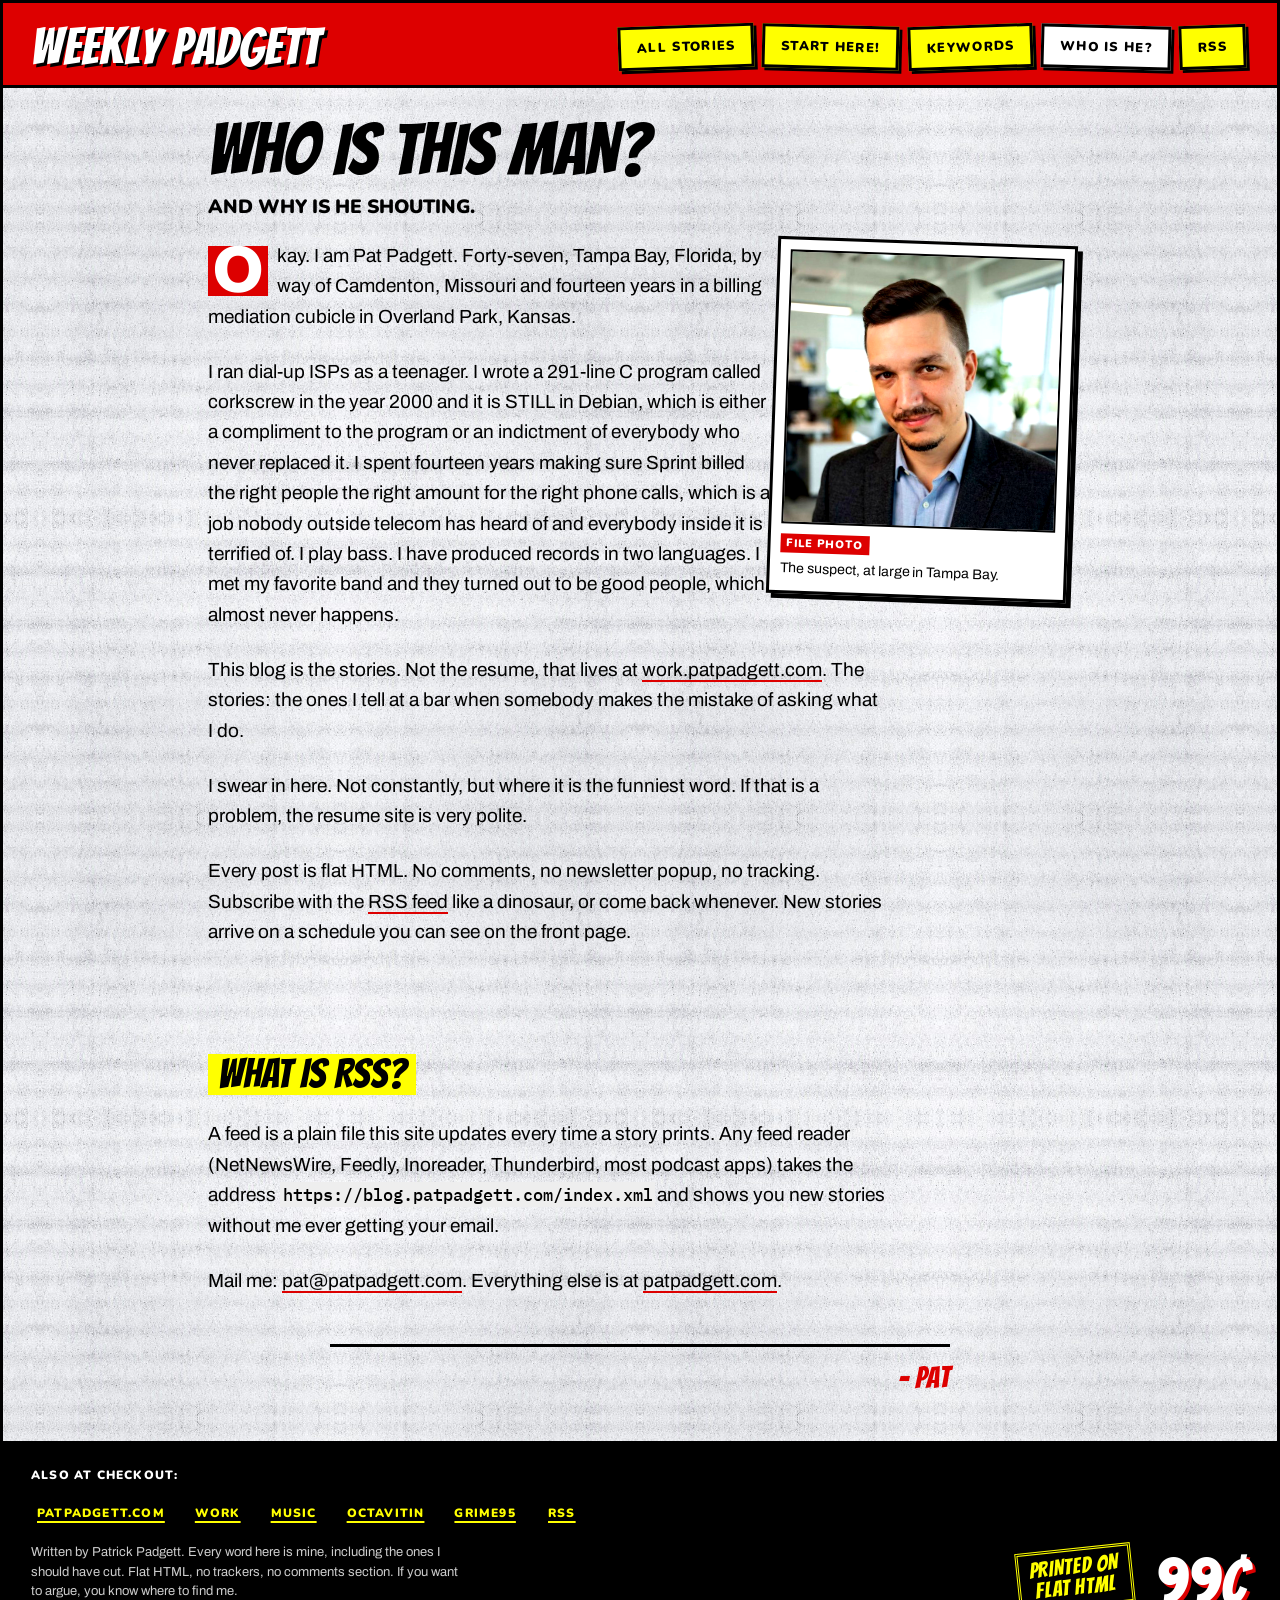
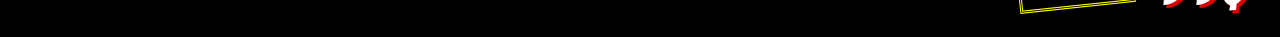
==== commit 0be839ac: "Round 5: explicit Read the exclusive action, +/- disclosure cue, Launch week stamp, de-duplicated ca" ====
--- a/about/index.html
+++ b/about/index.html
@@ -46,7 +46,7 @@
 <main class="sheet sheet--about" id="main" tabindex="-1">
 <h1>Who is this man?</h1>
 <p class="dek">And why is he shouting.</p>
-<figure class="filephoto"><img src="/assets/filephoto.jpg" width="640" height="640" alt="Patrick Padgett, looking like a man who has seen a billing record." loading="lazy"><figcaption><b>File photo</b>The suspect, at large in Tampa Bay.</figcaption></figure>
+<figure class="filephoto"><img src="/assets/filephoto.jpg" width="640" height="640" alt="Portrait of Patrick Padgett looking at the camera." loading="lazy"><figcaption><b>File photo</b>The suspect, at large in Tampa Bay.</figcaption></figure>
 <article class="body"><p>Okay. I am Pat Padgett. Forty-seven, Tampa Bay, Florida, by way of Camdenton, Missouri and fourteen years in a billing mediation cubicle in Overland Park, Kansas.</p>
 <p>I ran dial-up ISPs as a teenager. I wrote a 291-line C program called corkscrew in the year 2000 and it is STILL in Debian, which is either a compliment to the program or an indictment of everybody who never replaced it. I spent fourteen years making sure Sprint billed the right people the right amount for the right phone calls, which is a job nobody outside telecom has heard of and everybody inside it is terrified of. I play bass. I have produced records in two languages. I met my favorite band and they turned out to be good people, which almost never happens.</p>
 <p>This blog is the stories. Not the resume, that lives at <a href="https://work.patpadgett.com">work.patpadgett.com</a>. The stories: the ones I tell at a bar when somebody makes the mistake of asking what I do.</p>
--- a/assets/tabloid.css
+++ b/assets/tabloid.css
@@ -43,6 +43,9 @@
 .hero h1 a:hover{color:#d00}
 .hero p{margin:0;font:900 clamp(16px,1.5vw,22px)/1.3 Nunito,sans-serif;text-transform:uppercase;max-width:56ch;text-wrap:pretty}
 .hero .k{margin:14px 0 0}
+.hero__act{margin:22px 0 0}
+.coming__more summary::after{content:"+";margin-left:auto;font:400 26px/1 Bangers,cursive;color:#d00}
+.coming__more[open] summary::after{content:"\2212"}
 .hero .pic a{display:block;height:100%}
 .burst{position:absolute;right:26px;top:-22px;width:170px;height:170px;background:#ff0;clip-path:polygon(50% 0,61% 18%,80% 6%,80% 26%,100% 30%,86% 46%,100% 62%,80% 66%,80% 86%,61% 78%,50% 100%,39% 78%,20% 86%,20% 66%,0 62%,14% 46%,0 30%,20% 26%,20% 6%,39% 18%);display:grid;place-items:center;text-align:center;font:400 clamp(20px,2vw,28px)/.95 Bangers,cursive;color:#d00;transform:rotate(-10deg);z-index:3;padding:30px;animation:slap .7s cubic-bezier(.2,.8,.3,1) .2s both}
 @keyframes slap{0%{transform:rotate(-30deg) scale(1.6);opacity:0}60%{opacity:1}100%{transform:rotate(-10deg) scale(1)}}
@@ -156,8 +159,9 @@
 
 /* post page */
 .sheet{padding:clamp(16px,3vw,32px) clamp(20px,4vw,48px) clamp(20px,4vw,48px);max-width:960px;margin:0 auto}
-@media (min-width:821px){.sheet .lede{display:grid;grid-template-columns:minmax(0,1fr) 260px;gap:0 28px;align-items:stretch;max-width:682px}.sheet .lede>.k,.sheet .lede>h1,.sheet .lede>.dek{grid-column:1}.sheet .lede>.k{align-self:start}.sheet .lede>.dek{margin-bottom:0}.sheet .lede>figure.hero{grid-column:2;grid-row:1/4;margin:0;display:flex}.sheet .lede .hero .pic{aspect-ratio:auto;max-height:none;height:100%;width:100%}.sheet .lede .hero .pic img{height:100%}}
+@media (min-width:821px){.sheet .lede{display:grid;grid-template-columns:minmax(0,1fr) 240px;gap:0 24px;align-items:start;max-width:682px}.sheet .lede h1{font-size:clamp(40px,4.4vw,60px)}.sheet .lede>.k,.sheet .lede>h1,.sheet .lede>.dek{grid-column:1}.sheet .lede>.dek{margin-bottom:0}.sheet .lede>figure.hero{grid-column:2;grid-row:1/4;margin:0;align-self:start}.sheet .lede .hero .pic{aspect-ratio:3/4;max-height:none}.sheet .lede .hero .pic img{object-position:50% 0}}
 .sheet .lede{margin-bottom:24px}
+@media (min-width:821px){.sheet>.lede,.sheet>.body,.sheet>.tail,.sheet>.pn,.sheet>h1,.sheet>.dek,.sheet>.k,.sheet>.filephoto{margin-left:auto;margin-right:auto}.sheet>.body,.sheet>.tail,.sheet>.pn{max-width:682px}}
 .sheet .hero{padding:0;margin:0 0 14px}
 .sheet .hero .pic{aspect-ratio:2/1;max-height:30vh}
 .sheet figure.hero{margin:0 0 20px}
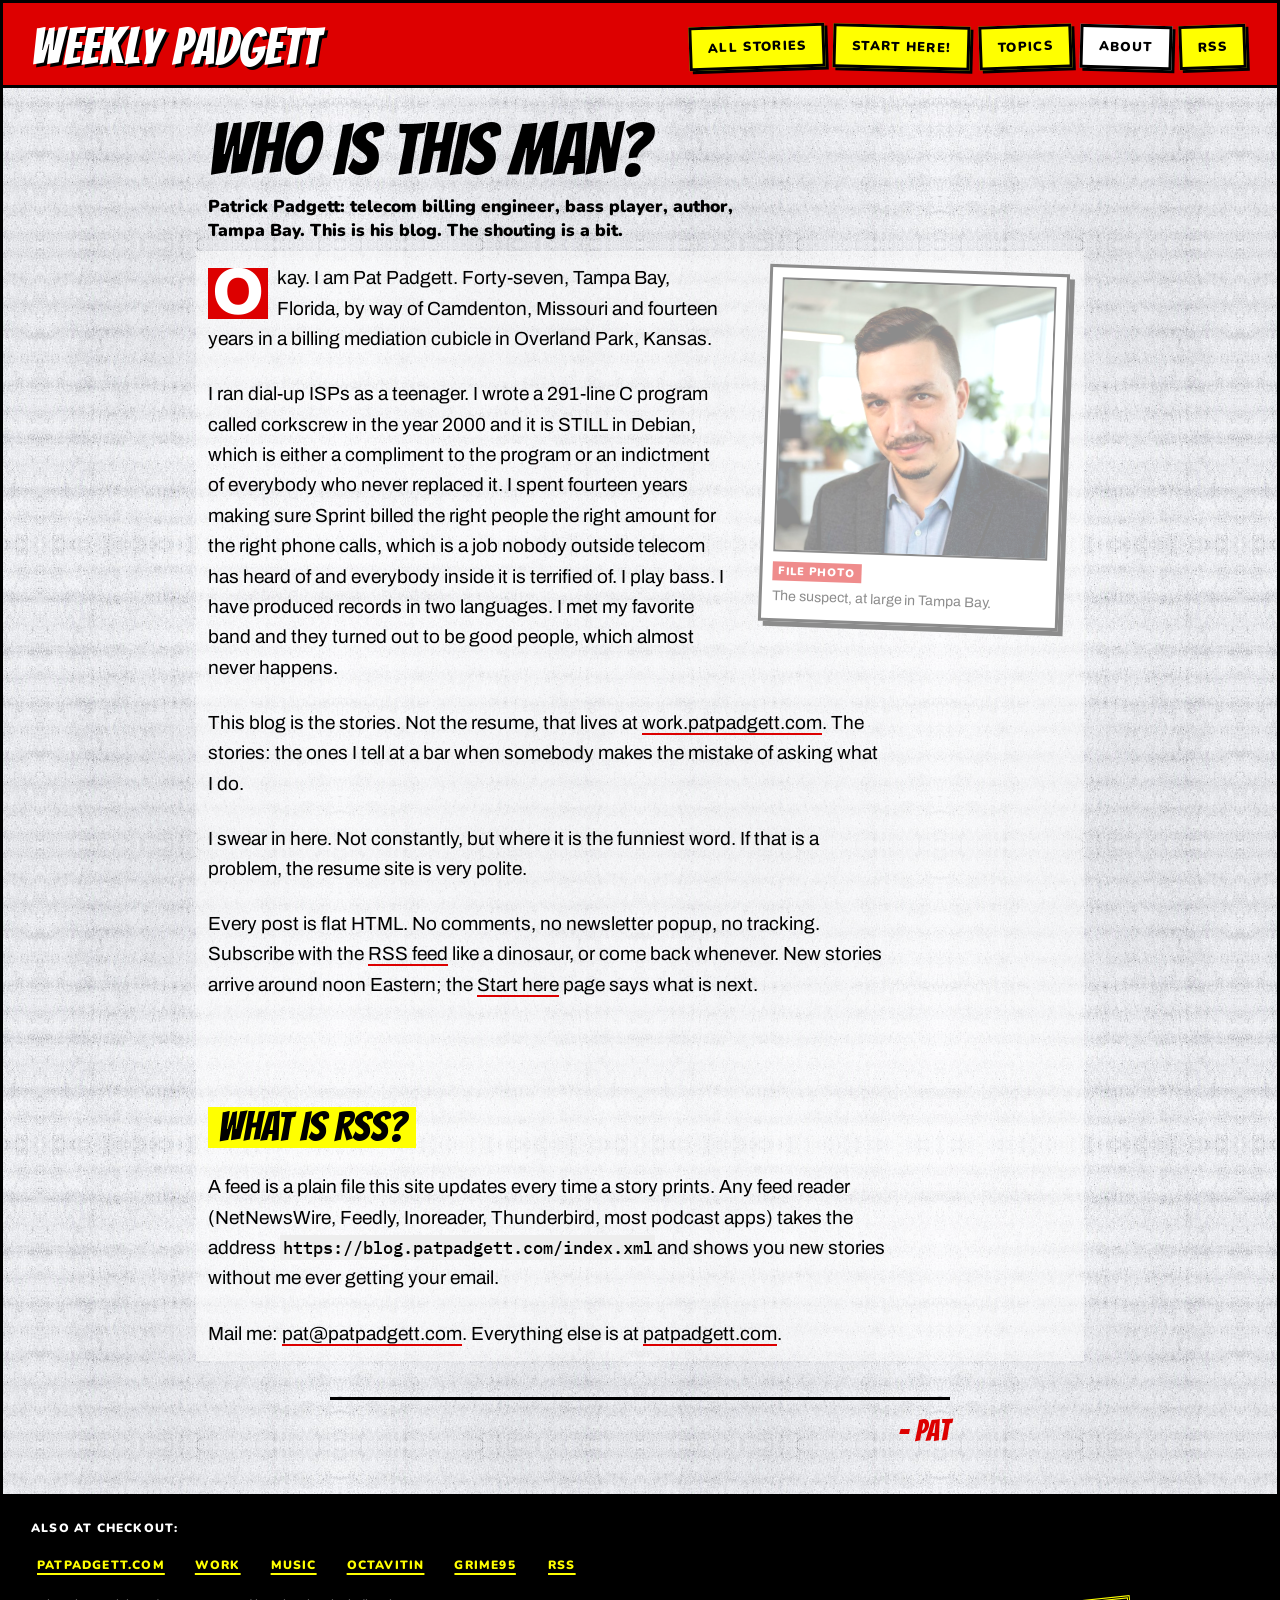
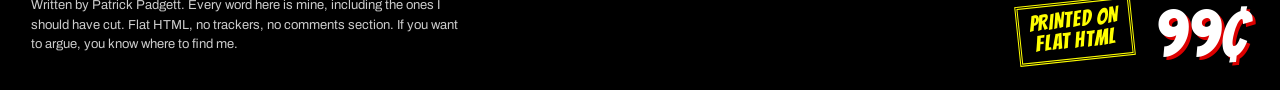
==== commit 8ee9c5f6: "Publish 2026-09-21: built 1 posts, 0 tags as of 2026-09-21" ====
--- a/about/index.html
+++ b/about/index.html
@@ -38,20 +38,20 @@
 <nav class="top" aria-label="Site">
 <a href="/">All stories</a>
 <a href="/start-here/">Start here!</a>
-<a href="/tags/">Keywords</a>
-<a href="/about/" aria-current="page">Who is he?</a>
+<a href="/tags/">Topics</a>
+<a href="/about/" aria-current="page">About</a>
 <a href="/index.xml">RSS</a>
 </nav>
 </header>
 <main class="sheet sheet--about" id="main" tabindex="-1">
 <h1>Who is this man?</h1>
-<p class="dek">And why is he shouting.</p>
+<p class="dek">Patrick Padgett: telecom billing engineer, bass player, author, Tampa Bay. This is his blog. The shouting is a bit.</p>
 <figure class="filephoto"><img src="/assets/filephoto.jpg" width="640" height="640" alt="Portrait of Patrick Padgett looking at the camera." loading="lazy"><figcaption><b>File photo</b>The suspect, at large in Tampa Bay.</figcaption></figure>
 <article class="body"><p>Okay. I am Pat Padgett. Forty-seven, Tampa Bay, Florida, by way of Camdenton, Missouri and fourteen years in a billing mediation cubicle in Overland Park, Kansas.</p>
 <p>I ran dial-up ISPs as a teenager. I wrote a 291-line C program called corkscrew in the year 2000 and it is STILL in Debian, which is either a compliment to the program or an indictment of everybody who never replaced it. I spent fourteen years making sure Sprint billed the right people the right amount for the right phone calls, which is a job nobody outside telecom has heard of and everybody inside it is terrified of. I play bass. I have produced records in two languages. I met my favorite band and they turned out to be good people, which almost never happens.</p>
 <p>This blog is the stories. Not the resume, that lives at <a href="https://work.patpadgett.com">work.patpadgett.com</a>. The stories: the ones I tell at a bar when somebody makes the mistake of asking what I do.</p>
 <p>I swear in here. Not constantly, but where it is the funniest word. If that is a problem, the resume site is very polite.</p>
-<p>Every post is flat HTML. No comments, no newsletter popup, no tracking. Subscribe with the <a href="/index.xml">RSS feed</a> like a dinosaur, or come back whenever. New stories arrive on a schedule you can see on the front page.</p>
+<p>Every post is flat HTML. No comments, no newsletter popup, no tracking. Subscribe with the <a href="/index.xml">RSS feed</a> like a dinosaur, or come back whenever. New stories arrive around noon Eastern; the <a href="/start-here/">Start here</a> page says what is next.</p>
 <h2 id="rss">What is RSS?</h2>
 <p>A feed is a plain file this site updates every time a story prints. Any feed reader (NetNewsWire, Feedly, Inoreader, Thunderbird, most podcast apps) takes the address <code>https://blog.patpadgett.com/index.xml</code> and shows you new stories without me ever getting your email.</p>
 <p>Mail me: <a href="mailto:pat@patpadgett.com">pat@patpadgett.com</a>. Everything else is at <a href="https://patpadgett.com">patpadgett.com</a>.</p>
--- a/assets/tabloid.css
+++ b/assets/tabloid.css
@@ -11,7 +11,7 @@
 body{margin:0;overflow-x:clip;font:400 18px/1.6 Archivo,system-ui,sans-serif;color:#000;overflow-x:hidden}
 ::selection{background:#ff0;color:#000}
 a{color:inherit;text-underline-offset:4px;text-decoration-thickness:2px}
-main:focus{outline:none}
+main:focus{outline:4px solid #d00;outline-offset:-4px}
 a:focus-visible{outline:4px solid #d00;outline-offset:2px;box-shadow:0 0 0 7px #fff}
 .masthead a:focus-visible{outline:4px solid #ff0;outline-offset:3px;box-shadow:0 0 0 8px #000}
 img{display:block;max-width:100%;height:auto}
@@ -36,18 +36,19 @@
 
 /* hero */
 .hero{padding:0 var(--g);position:relative;margin-top:44px}
-.hero .pic{position:relative;aspect-ratio:16/6;overflow:hidden;border:5px solid #000;background:#000}
-.hero .pic img{width:100%;height:100%;object-fit:cover;object-position:50% 22%;filter:contrast(1.3) saturate(1.3)}
+@media (min-width:821px){.home>.hero{display:grid;grid-template-columns:minmax(0,1fr) minmax(0,1fr);gap:0 36px;align-items:start;margin-top:36px}.home>.hero .pic{grid-column:1;grid-row:1/6;aspect-ratio:auto;height:100%;min-height:360px;max-height:min(560px,calc(100vh - 380px));width:100%;min-width:0}.home>.hero .pic img{position:absolute;inset:0;width:100%;height:100%}.home>.hero h1{margin-top:0;font-size:clamp(40px,5vw,80px);grid-column:2;grid-row:1}.home>.hero p,.home>.hero .k,.home>.hero .hero__act{grid-column:2}.home>.hero .burst{right:auto;left:-22px;top:-8px;width:150px;height:150px;padding:28px 24px}.home>.hero .k{display:inline-flex;width:auto}}
+.hero .pic{position:relative;aspect-ratio:16/6;overflow:visible;border:5px solid #000;background:#000}
+.hero .pic a{overflow:hidden}.hero .pic img{width:100%;height:100%;object-fit:cover;object-position:50% 22%;filter:contrast(1.3) saturate(1.3)}
 .hero h1{font:400 clamp(40px,7vw,110px)/.85 Bangers,cursive;letter-spacing:.01em;text-transform:uppercase;color:#000;margin:22px 0 10px -.03em;text-wrap:balance;max-width:16ch}
 .hero h1 a{text-decoration:none}
 .hero h1 a:hover{color:#d00}
-.hero p{margin:0;font:900 clamp(16px,1.5vw,22px)/1.3 Nunito,sans-serif;text-transform:uppercase;max-width:56ch;text-wrap:pretty}
+.hero p{margin:0;font:700 clamp(17px,1.35vw,20px)/1.4 Nunito,sans-serif;text-transform:none;max-width:52ch;text-wrap:pretty}
 .hero .k{margin:14px 0 0}
-.hero__act{margin:22px 0 0}
+.hero__act{margin:16px 0 0}
 .coming__more summary::after{content:"+";margin-left:auto;font:400 26px/1 Bangers,cursive;color:#d00}
 .coming__more[open] summary::after{content:"\2212"}
 .hero .pic a{display:block;height:100%}
-.burst{position:absolute;right:26px;top:-22px;width:170px;height:170px;background:#ff0;clip-path:polygon(50% 0,61% 18%,80% 6%,80% 26%,100% 30%,86% 46%,100% 62%,80% 66%,80% 86%,61% 78%,50% 100%,39% 78%,20% 86%,20% 66%,0 62%,14% 46%,0 30%,20% 26%,20% 6%,39% 18%);display:grid;place-items:center;text-align:center;font:400 clamp(20px,2vw,28px)/.95 Bangers,cursive;color:#d00;transform:rotate(-10deg);z-index:3;padding:30px;animation:slap .7s cubic-bezier(.2,.8,.3,1) .2s both}
+.burst{position:absolute;right:-18px;top:-26px;width:170px;height:170px;background:#ff0;clip-path:polygon(50% 0,61% 18%,80% 6%,80% 26%,100% 30%,86% 46%,100% 62%,80% 66%,80% 86%,61% 78%,50% 100%,39% 78%,20% 86%,20% 66%,0 62%,14% 46%,0 30%,20% 26%,20% 6%,39% 18%);display:grid;place-items:center;text-align:center;font:400 clamp(17px,1.5vw,22px)/.95 Bangers,cursive;color:#d00;transform:rotate(-10deg);z-index:3;padding:34px 30px;overflow-wrap:normal;animation:slap .7s cubic-bezier(.2,.8,.3,1) .2s both}
 @keyframes slap{0%{transform:rotate(-30deg) scale(1.6);opacity:0}60%{opacity:1}100%{transform:rotate(-10deg) scale(1)}}
 
 /* two columns */
@@ -70,8 +71,8 @@
 .post h2{margin:0;font:400 clamp(24px,2.4vw,36px)/.9 Bangers,cursive;text-transform:uppercase;text-wrap:balance}
 .post h2 a{text-decoration:none}
 .post h2 a:hover{color:#d00}
-.post p{margin:0;font:900 15px/1.4 Nunito,sans-serif;text-wrap:pretty}
-.k{margin:0;font:900 12px/1.7 Nunito,sans-serif;text-transform:uppercase;letter-spacing:.08em;background:#000;color:#fff;display:inline-flex;flex-wrap:wrap;column-gap:.6em;padding:3px 9px;max-width:100%;min-width:0}
+.post p{margin:0;font:600 15px/1.45 Nunito,sans-serif;text-wrap:pretty}
+.k{margin:0;font:700 12px/1.7 Nunito,sans-serif;text-transform:uppercase;letter-spacing:.06em;background:#000;color:#fff;display:inline-flex;flex-wrap:wrap;column-gap:.6em;padding:3px 9px;max-width:100%;min-width:0}
 .k span{white-space:nowrap}
 .k span:not(:last-child)::after{content:"\00a0·"}
 .k.hot{background:#d00}
@@ -114,12 +115,12 @@
 .side{display:grid;gap:22px}
 .box{border:3px solid #000;background:#fff;padding:16px 18px}
 .box h3,.box .boxh{margin:0 0 8px;font:400 clamp(26px,2.4vw,34px)/.9 Bangers,cursive;text-transform:uppercase;background:#d00;color:#fff;display:inline-block;padding:4px 10px;transform:rotate(-1deg)}
-.box p{margin:0;font:900 14px/1.5 Nunito,sans-serif}
-.box p a{display:inline-block;padding:4px 0;text-decoration-color:#d00}
+.box p{margin:0;font:600 15px/1.5 Nunito,sans-serif}
+.box p:not(.cloud) a{display:inline-block;padding:4px 0;text-decoration-color:#d00}
 .box ul{margin:0;padding:0;list-style:none}
 .box li a{display:flex;align-items:center;min-height:44px;padding:6px 0;text-decoration:underline;text-decoration-color:#d00;font:900 14px/1.45 Nunito,sans-serif}
 .cloud{display:flex;flex-wrap:wrap;gap:6px 8px}
-.cloud a{font:400 1em Bangers,cursive;text-transform:uppercase;color:#000;background:#ff0;text-decoration:none;display:inline-flex;align-items:center;line-height:1;padding:6px 8px 4px;min-height:32px}
+.cloud a{font:400 1em Bangers,cursive;text-transform:uppercase;color:#000;background:#ff0;text-decoration:none;display:inline-flex;align-items:center;line-height:1;padding:6px 12px 4px;min-height:44px;min-width:44px;justify-content:center;margin:0 2px 4px 0}
 .cloud a:hover{background:#000;color:#ff0}
 .psychic{background:#000;color:#ff0;padding:16px 14px;text-wrap:balance;font:400 clamp(20px,2vw,28px)/1 Bangers,cursive;text-transform:uppercase;text-align:center;border:3px solid #000}
 .psychic small{display:block;font:900 13px/1.4 Nunito,sans-serif;color:#fff;margin-top:8px;text-transform:none;letter-spacing:0}
@@ -136,7 +137,7 @@
 .grid{padding:24px var(--g) var(--g)}
 .grid .posts{grid-template-columns:repeat(auto-fill,minmax(360px,1fr))}
 @media (max-width:420px){.grid .posts{grid-template-columns:1fr}}
-.tagdir{padding:24px var(--g) 30px;display:flex;flex-wrap:wrap;gap:10px}
+.tagdir{padding:24px var(--g) 30px;display:block}.tagdir__group{display:flex;flex-wrap:wrap;gap:10px;margin:0 0 8px}
 .tagdir a{min-height:44px;display:inline-flex;align-items:center;gap:8px;padding:0 14px;border:3px solid #000;background:#ff0;text-decoration:none;font:400 22px/1 Bangers,cursive;text-transform:uppercase}
 .tagdir a b{font:900 12px/1 Nunito,sans-serif;background:#000;color:#fff;padding:3px 6px}
 .tagdir a:hover{background:#fff}
@@ -161,13 +162,13 @@
 .sheet{padding:clamp(16px,3vw,32px) clamp(20px,4vw,48px) clamp(20px,4vw,48px);max-width:960px;margin:0 auto}
 @media (min-width:821px){.sheet .lede{display:grid;grid-template-columns:minmax(0,1fr) 240px;gap:0 24px;align-items:start;max-width:682px}.sheet .lede h1{font-size:clamp(40px,4.4vw,60px)}.sheet .lede>.k,.sheet .lede>h1,.sheet .lede>.dek{grid-column:1}.sheet .lede>.dek{margin-bottom:0}.sheet .lede>figure.hero{grid-column:2;grid-row:1/4;margin:0;align-self:start}.sheet .lede .hero .pic{aspect-ratio:3/4;max-height:none}.sheet .lede .hero .pic img{object-position:50% 0}}
 .sheet .lede{margin-bottom:24px}
-@media (min-width:821px){.sheet>.lede,.sheet>.body,.sheet>.tail,.sheet>.pn,.sheet>h1,.sheet>.dek,.sheet>.k,.sheet>.filephoto{margin-left:auto;margin-right:auto}.sheet>.body,.sheet>.tail,.sheet>.pn{max-width:682px}}
+@media (min-width:821px){.sheet>.lede,.sheet>.body,.sheet>.tail,.sheet>.pn,.sheet>h1,.sheet>.dek,.sheet>.k{margin-left:auto;margin-right:auto}.sheet>.body,.sheet>.tail,.sheet>.pn{max-width:682px}}
 .sheet .hero{padding:0;margin:0 0 14px}
 .sheet .hero .pic{aspect-ratio:2/1;max-height:30vh}
 .sheet figure.hero{margin:0 0 20px}
-@media (max-width:820px){.sheet .hero .pic{aspect-ratio:21/9;max-height:22vh;width:100%}.sheet figure.hero{width:100%}.sheet h1{font-size:clamp(34px,10vw,44px)}.sheet .dek{margin-bottom:14px;font-size:15px}}
+@media (max-width:820px){.sheet .hero .pic{aspect-ratio:21/9;max-height:22vh;width:100%}.sheet figure.hero{width:100%}.sheet h1{font-size:clamp(34px,10vw,44px)!important}.sheet .dek{margin-bottom:14px;font-size:15px!important}}
 .sheet--about{position:relative}
-.filephoto{float:right;width:min(38%,300px);margin:0 0 18px 32px;padding:10px 10px 12px;background:#fff;border:3px solid #000;box-shadow:5px 5px 0 #000;transform:rotate(2deg)}
+.filephoto{float:right;width:min(38%,300px);margin:6px 8px 18px 40px;padding:10px 10px 12px;background:#fff;border:3px solid #000;box-shadow:5px 5px 0 #000;transform:rotate(2deg)}
 .filephoto img{border:2px solid #000;filter:contrast(1.1)}
 .filephoto figcaption{margin:10px 0 0;font:400 14px/1.4 Archivo,sans-serif;text-wrap:pretty}
 .filephoto figcaption b{display:block;width:max-content;margin:0 0 6px;font:900 11px/1 Nunito,sans-serif;text-transform:uppercase;letter-spacing:.1em;background:#d00;color:#fff;padding:4px 6px}
@@ -176,12 +177,12 @@
 .sheet--about .tail{max-width:62ch}
 .sheet>.k{margin:28px 0 14px}
 .sheet h1{font:400 clamp(40px,5.6vw,76px)/.85 Bangers,cursive;text-transform:uppercase;margin:0 0 14px;text-wrap:balance}
-.sheet .dek{margin:0 0 20px;font:900 clamp(16px,1.5vw,22px)/1.35 Nunito,sans-serif;text-transform:uppercase;max-width:60ch;text-wrap:pretty}
+.sheet .dek{margin:0 0 20px;font:700 clamp(17px,1.35vw,20px)/1.4 Nunito,sans-serif;text-transform:none;max-width:56ch;text-wrap:pretty}
 .body{font:400 19px/1.6 Archivo,sans-serif;max-width:62ch;text-wrap:pretty}
 .body p{margin:0 0 1.3em;text-wrap:pretty}
 .body h2{font:400 clamp(28px,3.2vw,44px)/.9 Bangers,cursive;text-transform:uppercase;margin:2em 0 .6em;background:#ff0;display:inline-block;padding:2px 10px}
 .body h3{font:900 20px/1.2 Nunito,sans-serif;text-transform:uppercase;margin:1.8em 0 .5em}
-.body>p:first-of-type::first-letter{font:900 3.4em/.78 Nunito,sans-serif;float:left;margin:.08em .14em 0 0;padding:0 .06em;color:#fff;background:#d00}
+.body>p:first-of-type{overflow:auto}.body>p:first-of-type::first-letter{font:900 3.4em/.78 Nunito,sans-serif;float:left;margin:.08em .14em 0 0;padding:0 .06em;color:#fff;background:#d00}
 .body a{text-decoration-color:#d00}
 .body a:hover{background:#ff0}
 .body code{font:500 .9em Plex,monospace;overflow-wrap:anywhere;background:#eee;padding:1px 2px 1px 3px;margin-right:-2px;border-radius:0}
@@ -202,7 +203,7 @@
 .refs li small{color:#555;font:500 12px/1 Plex,monospace}
 .refs a.backref{text-decoration:none;color:#d00;display:inline-flex;align-items:center;justify-content:center;min-width:44px;min-height:44px;margin:-10px 0;vertical-align:middle;border:2px solid transparent}
 .refs a.backref:hover{background:#ff0;border-color:#000}
-.body a.cite{text-decoration:none;font:900 .7em/1 Nunito,sans-serif;vertical-align:super;color:#d00;padding:8px 5px;margin:-8px -2px}
+.body a.cite{text-decoration:none;font:900 .7em/1 Nunito,sans-serif;vertical-align:super;color:#d00;padding:14px 8px;margin:-14px -4px}
 .body a.cite:hover,.refs li:target{background:#ff0}
 .expose{margin:0 0 1.3em;padding:12px 16px;background:#d00;color:#fff;border:4px solid #000;font:400 20px/1.1 Bangers,cursive;text-transform:uppercase}
 .expose b{display:block;color:#ff0;font-weight:400}
@@ -210,9 +211,9 @@
 .tail{margin:3rem 0 0;padding-top:16px;border-top:3px solid #000;display:flex;flex-wrap:wrap;gap:10px;align-items:center;justify-content:space-between;max-width:62ch;clear:both}
 .tail .byline{font:400 30px/1 Bangers,cursive;color:#d00}
 .tags{display:flex;flex-wrap:wrap;gap:6px}
-.tags a,.tags span{font:900 12px/1 Nunito,sans-serif;text-transform:uppercase;letter-spacing:.1em;background:#000;color:#fff;padding:6px 8px;text-decoration:none;min-height:32px;display:inline-flex;align-items:center}
+.tags a,.tags span{font:900 12px/1 Nunito,sans-serif;text-transform:uppercase;letter-spacing:.1em;background:#000;color:#fff;padding:6px 12px;text-decoration:none;min-height:44px;min-width:44px;justify-content:center;display:inline-flex;align-items:center}
+.tags span{background:transparent;color:#333;border:0;padding:6px 4px;font-weight:700;letter-spacing:.06em}
 .tags a:hover{background:#d00}
-.tags span{background:#666}
 .pn{display:grid;grid-template-columns:1fr 1fr;gap:18px;margin:2rem 0 0}
 .pn>a{text-decoration:none;min-height:44px;display:block;border:3px solid #000;padding:10px 14px;background:#fff}
 .pn>a:hover{background:#ff0}
@@ -224,7 +225,7 @@
 .pn .pn--next span{display:block;font:400 26px/.9 Bangers,cursive;text-transform:uppercase}
 .pn .pn--next p{margin:10px 0 0;display:flex;gap:6px;justify-content:flex-end;flex-wrap:wrap}
 .more{padding:0 clamp(20px,4vw,48px) var(--g);max-width:960px;margin:0 auto}
-.more h2{font:400 clamp(26px,2.4vw,34px)/.9 Bangers,cursive;text-transform:uppercase;background:#d00;color:#fff;display:inline-block;padding:4px 10px;transform:rotate(-1deg);margin:0 0 14px}
+.more>h2{font:400 clamp(26px,2.4vw,34px)/.9 Bangers,cursive;text-transform:uppercase;background:#d00;color:#fff;display:inline-block;padding:4px 10px;transform:rotate(-1deg);margin:0 0 14px}
 
 footer{margin:0;background:#000;color:#fff;padding:22px var(--g) 26px;display:grid;grid-template-columns:minmax(0,1fr) auto;gap:20px 40px;align-items:end;font:900 12px/1.6 Nunito,sans-serif;text-transform:uppercase;letter-spacing:.1em;border-top:3px solid #000}
 footer p{margin:0 0 6px}
@@ -236,7 +237,7 @@
 .foot__price{margin:0;font:400 64px/.8 Bangers,cursive;color:#fff;text-shadow:3px 3px 0 #d00}
 
 @media (max-width:820px){
-  .cols{grid-template-columns:1fr}
+  .cols{grid-template-columns:1fr}.side .box:nth-of-type(3){display:none}
   .coming ol{columns:1}
   .filephoto{float:none;width:min(70%,260px);margin:0 auto 24px;transform:rotate(-1.5deg)}
   footer{grid-template-columns:1fr}.foot__r{justify-content:flex-start}
@@ -246,18 +247,35 @@
   .hero h1{max-width:none}
   .post{grid-template-columns:100px 1fr}
   .pn{grid-template-columns:1fr}.pn a:last-child{text-align:left}
-  .hero{margin-top:50px}.hero .pic{aspect-ratio:4/3}
-  .masthead{padding-top:16px}
+  .hero{margin-top:36px}.hero .pic{aspect-ratio:16/10}.hero h1{margin-top:14px;font-size:clamp(34px,9.5vw,44px)}.hero p{font-size:15px}.hero__act{margin-top:14px}
+  .masthead{padding-top:12px;padding-bottom:10px}
   .brand small{font-size:12px;letter-spacing:.06em}
   .post{grid-template-columns:110px 1fr;gap:8px 14px}
-  .post h2{font-size:22px}
-  .burst{width:120px;height:120px;right:calc(var(--g) + 44px);top:-18px;font-size:15px;padding:20px}
+  .post h2{font-size:22px;line-height:1.05}
+  .more .post{grid-template-columns:80px 1fr}
+  .burst{width:104px;height:104px;right:auto;left:-8px;top:6px;bottom:auto;font-size:13px;padding:17px}
   .body>p:first-of-type::first-letter{font-size:2.9em}
   .sheet .hero .pic{aspect-ratio:4/3}
 }
 /* reveal: cards and boxes land on the stand as they scroll in */
-.pre{opacity:0;transform:translateY(14px) rotate(-.6deg)}
+.side{overflow:hidden}.pre{opacity:0;transform:translateY(14px) rotate(-.6deg)}
+.pre:focus-within{opacity:1;transform:none}
 .pre.in{opacity:1;transform:none;transition:opacity .35s ease-out,transform .45s ease-out}
 .post.pre.in:has(h2 a:hover){transform:translate(-2px,-2px)}
 @media (prefers-reduced-motion:reduce){*{animation:none!important;transition:none!important}.pre{opacity:1;transform:none}}
 @media print{.wrap{border:0;background:#fff}.masthead,nav,.burst,footer,.pn,.more{display:none}}
+
+.sheet .body{position:relative;background:rgba(255,255,255,.55);outline:12px solid rgba(255,255,255,.55)}
+.pagehead p{max-width:60ch}
+.refs li a:not(.backref){display:inline-block;padding:10px 0}
+.tagdir__alpha{display:flex;flex-wrap:wrap;gap:6px;margin:0 0 18px}.tagdir__alpha a{font:900 13px/1 Nunito,sans-serif;background:#000;color:#fff;padding:0;min-width:44px;min-height:44px;display:inline-flex;align-items:center;justify-content:center;text-decoration:none}.tagdir__alpha a:hover{background:#d00}.tagdir h2.letter{font:400 34px/1 Bangers,cursive;margin:20px 0 8px;border-bottom:3px solid #000;width:100%}.tagdir__alpha{width:100%}
+.sheet figure.hero figcaption{margin:8px 0 0;font:400 14px/1.4 Archivo,sans-serif;color:#222;text-wrap:pretty}.sheet figure.hero figcaption b{font:900 11px/1 Nunito,sans-serif;text-transform:uppercase;letter-spacing:.1em;background:#000;color:#fff;padding:3px 6px;margin-right:6px}
+.pagehead p{text-transform:none;font-weight:700}
+.starthere{display:none}@media (max-width:820px){.starthere{display:block;margin:0 0 18px;padding:12px 14px;border:3px solid #000;background:#fff}.starthere h2{font:400 26px/1 Bangers,cursive;text-transform:uppercase;margin:0 0 8px}.starthere ul{margin:0;padding:0;list-style:none}.starthere li a{display:block;min-height:44px;padding:10px 0;border-top:2px dotted #000;font:700 16px/1.3 Nunito,sans-serif;text-decoration:none;color:#000}.starthere li:first-child a{border-top:0}.starthere li a:hover{color:#d00}}
+.sheet h1 small,.pagehead h1 small{display:block;font:700 18px/1.3 Nunito,sans-serif;text-transform:none;margin-top:6px}
+.pic__cap{position:absolute;right:0;bottom:0;margin:0;font:700 11px/1 Nunito,sans-serif;text-transform:uppercase;letter-spacing:.08em;background:rgba(0,0,0,.8);color:#fff;padding:5px 8px}
+@media (max-width:820px){.hero h1{margin-top:0}.hero .pic{margin-top:12px}.hero .pic{aspect-ratio:16/9}}
+.whois{margin:14px var(--g) 0;font:700 15px/1.4 Nunito,sans-serif;max-width:60ch;position:relative;z-index:4}.whois a{color:#d00;display:inline-block;padding:4px 0;min-height:44px;line-height:36px}
+@media (min-width:821px){.home>.hero{margin-top:40px}}
+.tagdir__lbl{font:900 13px/1 Nunito,sans-serif;text-transform:uppercase;letter-spacing:.1em;align-self:center;margin-right:6px}
+.sheet figure.hero figcaption b{display:block;width:max-content;margin:0 0 4px}
